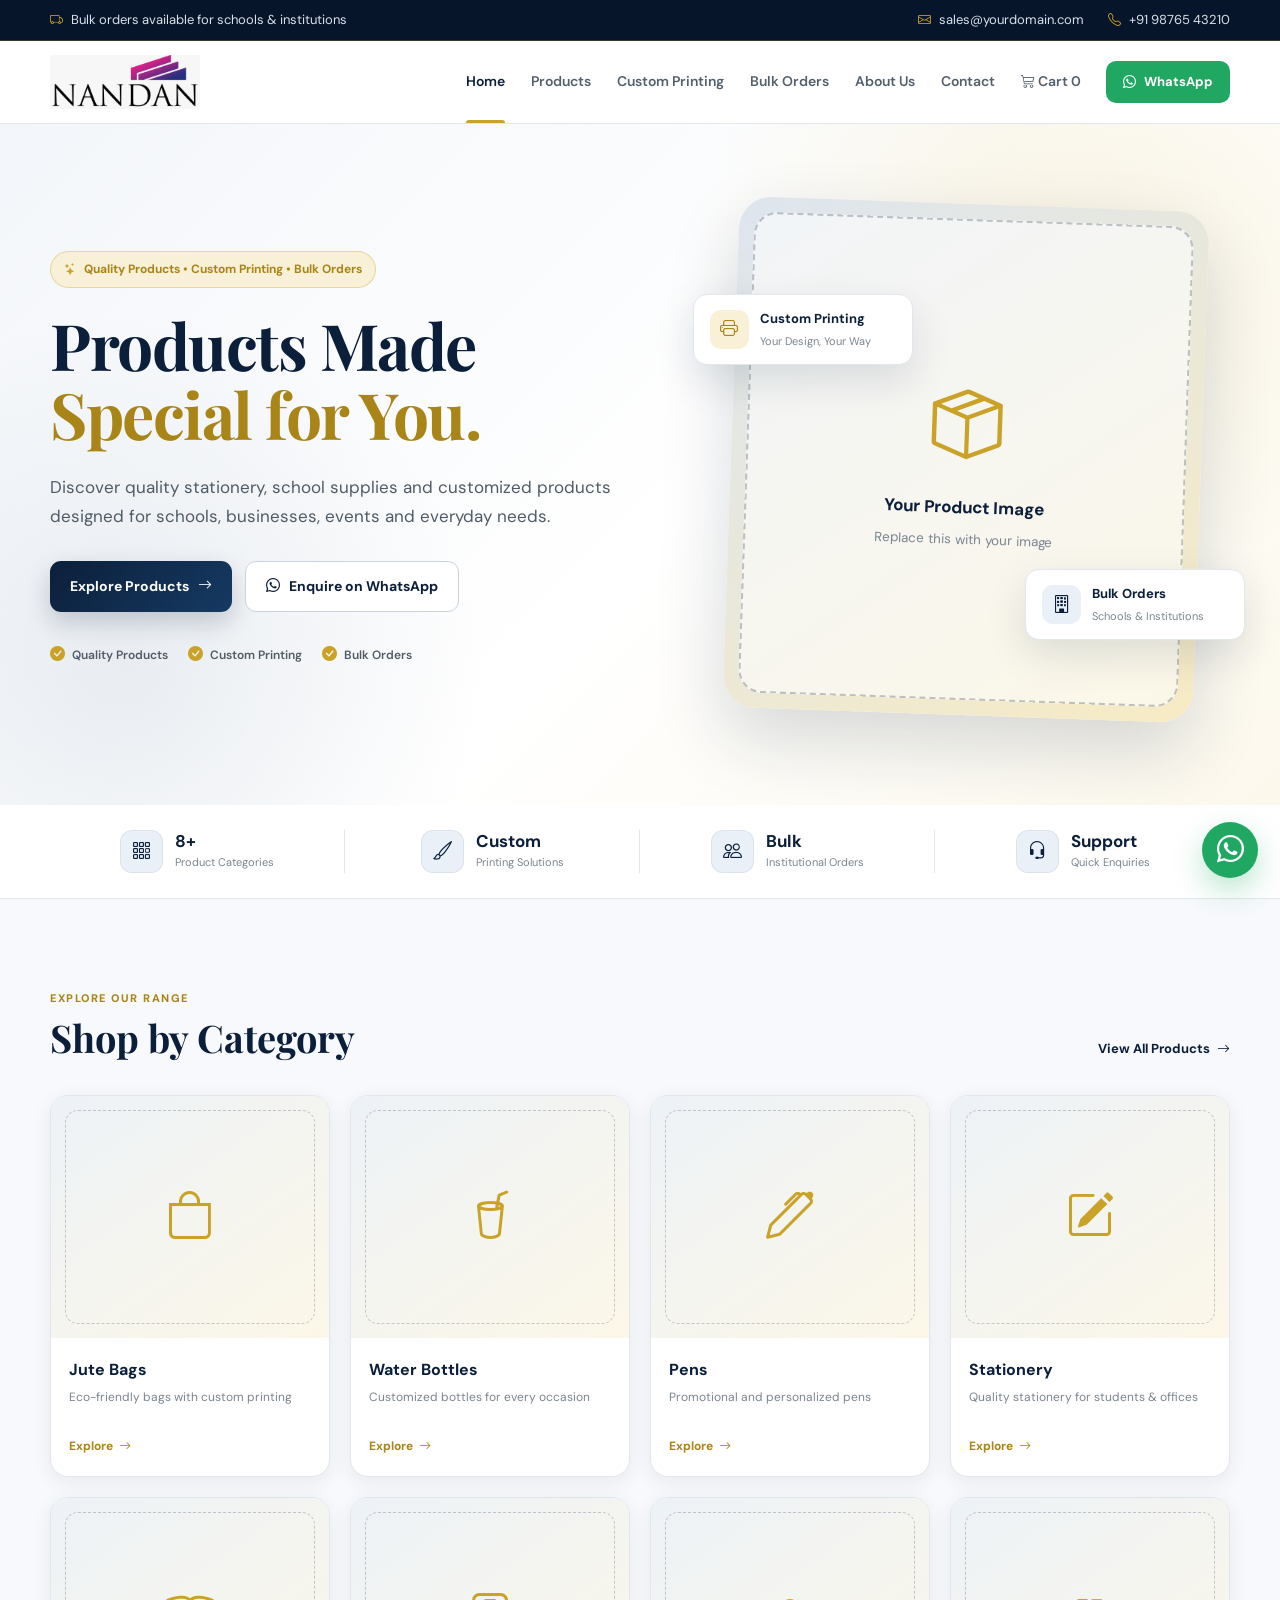
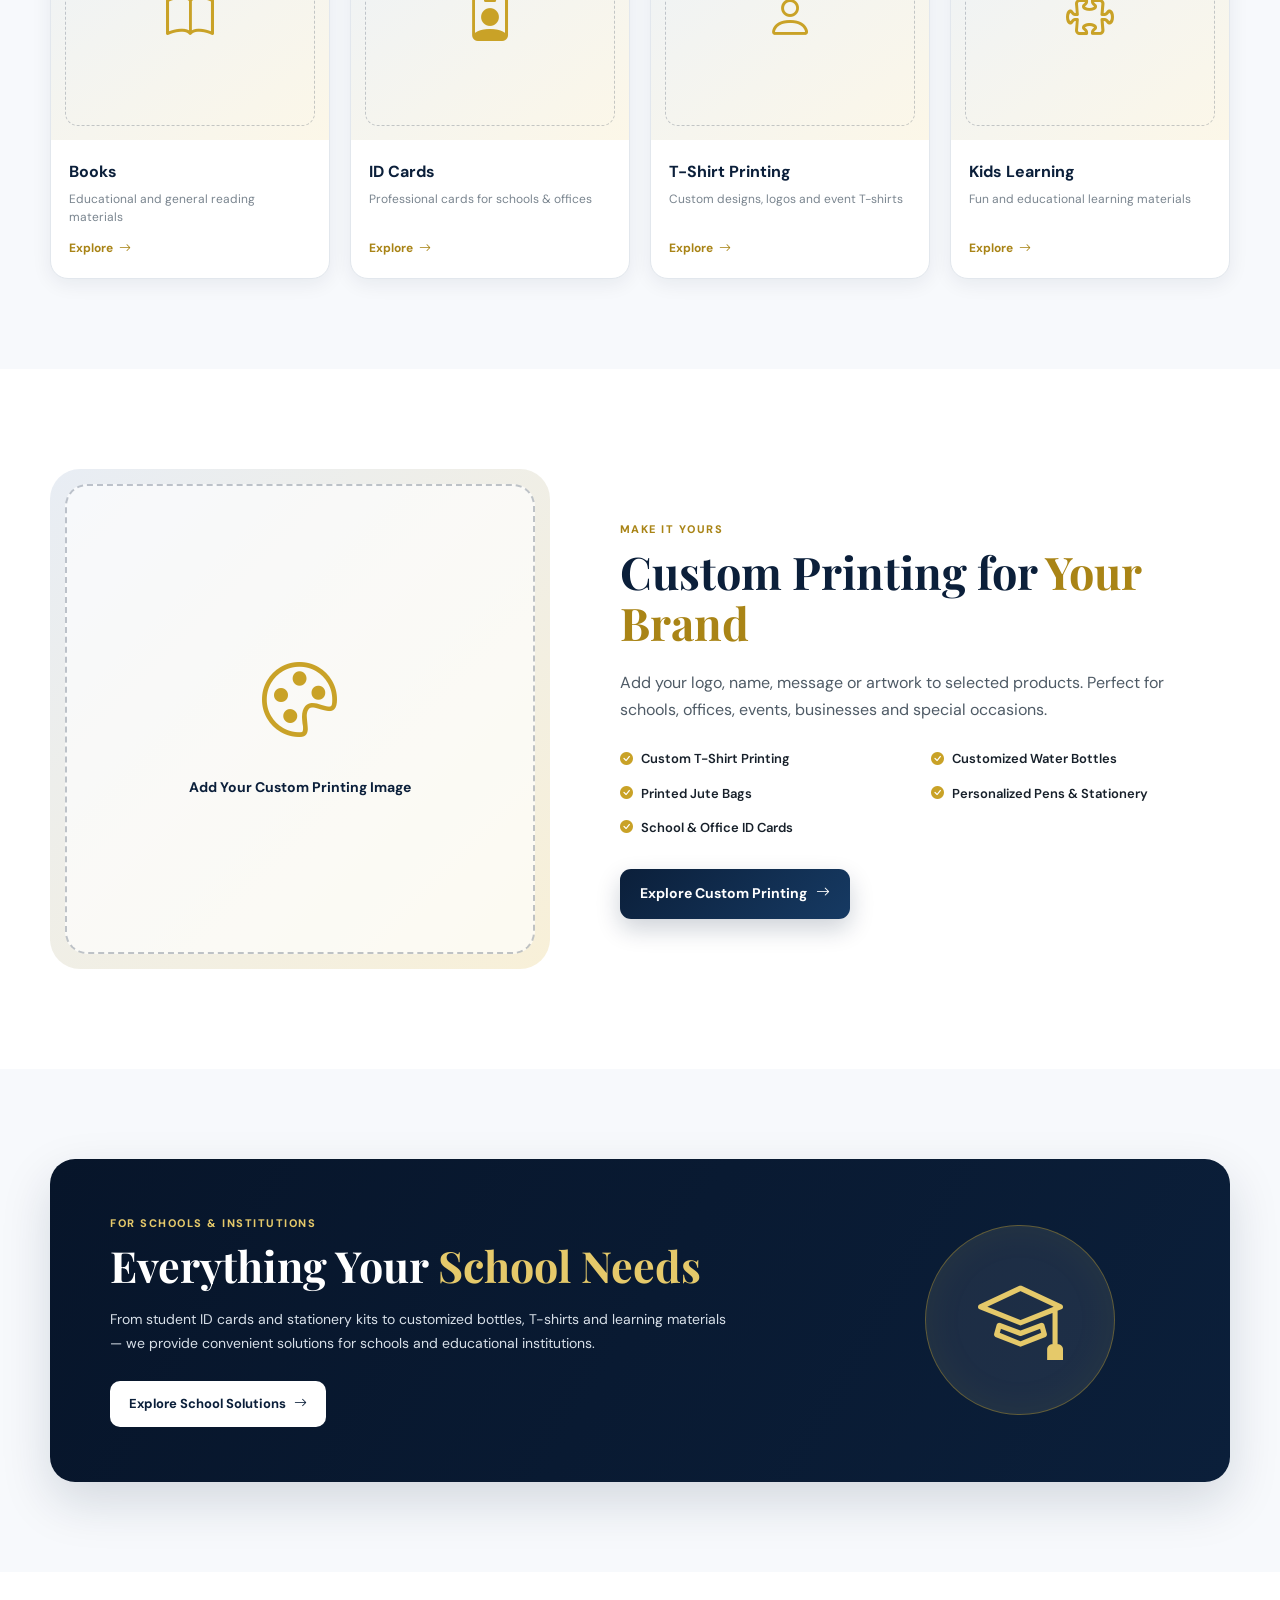
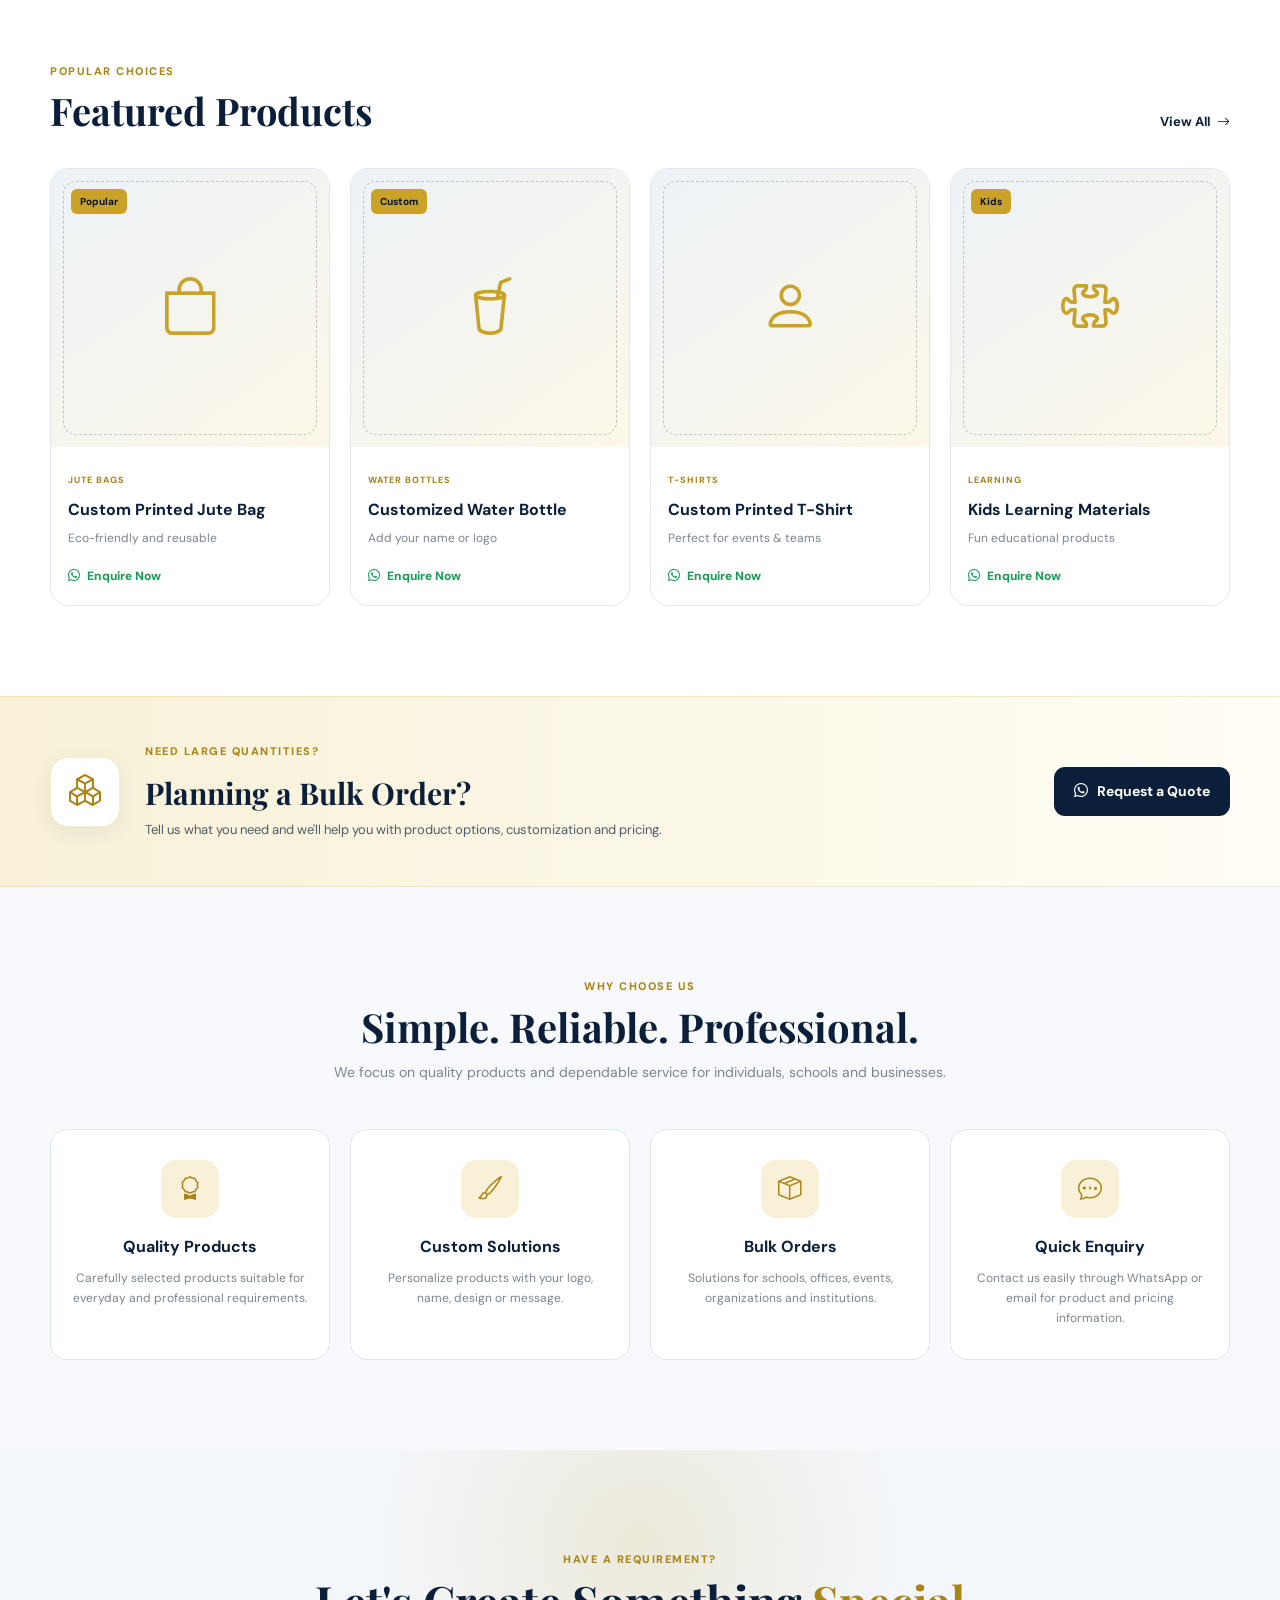
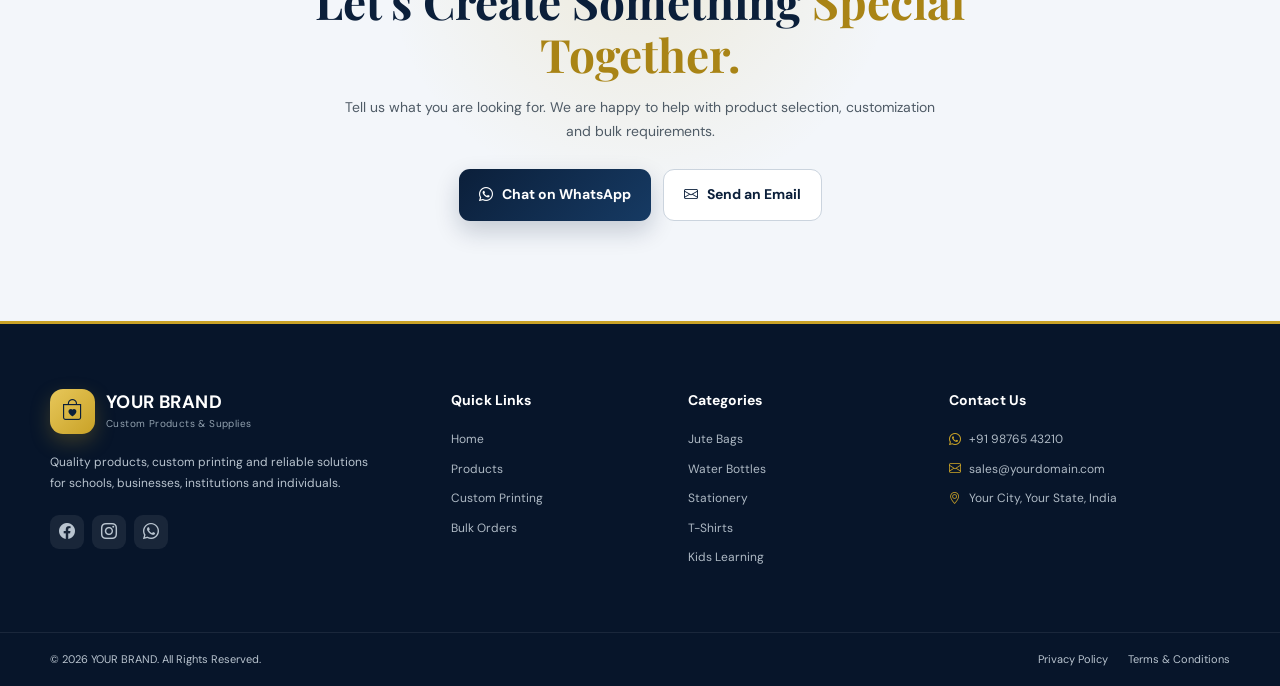
==== index.html @ 02129ec2 "Update index.html" ====
<!doctype html>
<html lang="en">
  <head>
    <meta charset="UTF-8" />

    <meta name="viewport" content="width=device-width, initial-scale=1.0" />

    <title>YOUR BRAND | Custom Products & School Supplies</title>

    <meta
      name="description"
      content="Custom printed products, school supplies, stationery, jute bags, bottles, T-shirts, ID cards and kids learning materials."
    />

    <!-- Google Font -->
    <link rel="preconnect" href="https://fonts.googleapis.com" />
    <link rel="preconnect" href="https://fonts.gstatic.com" crossorigin />

    <link
      href="https://fonts.googleapis.com/css2?family=DM+Sans:wght@400;500;600;700&family=Playfair+Display:wght@600;700&display=swap"
      rel="stylesheet"
    />

    <!-- Bootstrap Icons -->
    <link
      rel="stylesheet"
      href="https://cdn.jsdelivr.net/npm/bootstrap-icons@1.11.3/font/bootstrap-icons.min.css"
    />

    <!-- CSS -->
    <link rel="stylesheet" href="css/style1.css" />
    <script src="js/cart.js"></script>
  </head>

  <body>
    <!-- =========================================================
     TOP BAR
========================================================= -->

    <div class="top-bar">
      <div class="container top-bar-content">
        <div>
          <i class="bi bi-truck"></i>
          Bulk orders available for schools & institutions
        </div>

        <div class="top-links">
          <a href="mailto:sales@yourdomain.com">
            <i class="bi bi-envelope"></i>
            sales@yourdomain.com
          </a>

          <a href="tel:+919876543210">
            <i class="bi bi-telephone"></i>
            +91 98765 43210
          </a>
        </div>
      </div>
    </div>

    <!-- =========================================================
     NAVIGATION
========================================================= -->

    <header class="main-header">
      <div class="container navbar">
        <a href="index1.html" class="logo">
          <!-- <div class="brand-icon"> -->
          <img src="images/logo.jpeg" alt="NANDAN" />
          <!-- </div> -->

          <!-- <div class="brand-text">
            <span class="brand-name">YOUR BRAND</span>
            <span class="brand-tagline"> Custom Products & Supplies </span>
          </div> -->
        </a>

        <nav class="nav-menu">
          <a href="index1.html" class="active">Home</a>

          <a href="products.html">Products</a>

          <a href="custom-printing.html"> Custom Printing </a>

          <a href="bulk-orders.html"> Bulk Orders </a>

          <a href="about.html"> About Us </a>

          <a href="contact.html"> Contact </a>

          <a href="cart.html">
            <i class="bi bi-cart3"></i>
            Cart
            <span id="mobileCartCount" class="cart-count">0</span>
          </a>
        </nav>

        <div class="header-actions">
          <a
            href="https://wa.me/919876543210"
            target="_blank"
            class="whatsapp-button"
          >
            <i class="bi bi-whatsapp"></i>

            <span>WhatsApp</span>
          </a>

          <button class="mobile-menu-button" id="mobileMenuButton">
            <i class="bi bi-list"></i>
          </button>
        </div>
      </div>
    </header>

    <!-- =========================================================
     MOBILE MENU
========================================================= -->

    <div class="mobile-menu" id="mobileMenu">
      <a href="index.html">Home</a>

      <a href="products.html">Products</a>

      <a href="custom-printing.html"> Custom Printing </a>

      <a href="bulk-orders.html"> Bulk Orders </a>

      <a href="about.html"> About Us </a>

      <a href="contact.html"> Contact </a>

      <a href="cart.html">
        <i class="bi bi-cart3"></i>
        Cart
        <span id="mobileCartCount" class="cart-count">0</span>
      </a>
    </div>

    <!-- =========================================================
     HERO SECTION
========================================================= -->

    <section class="hero-section">
      <div class="container hero-grid">
        <!-- LEFT -->

        <div class="hero-content">
          <div class="hero-badge">
            <i class="bi bi-stars"></i>

            Quality Products • Custom Printing • Bulk Orders
          </div>

          <h1>
            Products Made

            <span>Special for You.</span>
          </h1>

          <p>
            Discover quality stationery, school supplies and customized products
            designed for schools, businesses, events and everyday needs.
          </p>

          <div class="hero-buttons">
            <a href="products.html" class="primary-button">
              Explore Products

              <i class="bi bi-arrow-right"></i>
            </a>

            <a
              href="https://wa.me/919876543210?text=Hello%2C%20I%20would%20like%20to%20know%20more%20about%20your%20products."
              target="_blank"
              class="secondary-button"
            >
              <i class="bi bi-whatsapp"></i>

              Enquire on WhatsApp
            </a>
          </div>

          <div class="hero-features">
            <div>
              <i class="bi bi-check-circle-fill"></i>

              <span>Quality Products</span>
            </div>

            <div>
              <i class="bi bi-check-circle-fill"></i>

              <span>Custom Printing</span>
            </div>

            <div>
              <i class="bi bi-check-circle-fill"></i>

              <span>Bulk Orders</span>
            </div>
          </div>
        </div>

        <!-- RIGHT -->

        <div class="hero-visual">
          <div class="hero-image-card">
            <div class="hero-placeholder">
              <i class="bi bi-box-seam"></i>

              <span> Your Product Image </span>

              <small> Replace this with your image </small>
            </div>
          </div>

          <div class="floating-card floating-card-one">
            <div class="floating-icon">
              <i class="bi bi-printer"></i>
            </div>

            <div>
              <strong> Custom Printing </strong>

              <span> Your Design, Your Way </span>
            </div>
          </div>

          <div class="floating-card floating-card-two">
            <div class="floating-icon green">
              <i class="bi bi-building"></i>
            </div>

            <div>
              <strong> Bulk Orders </strong>

              <span> Schools & Institutions </span>
            </div>
          </div>
        </div>
      </div>
    </section>

    <!-- =========================================================
     STATS
========================================================= -->

    <section class="stats-section">
      <div class="container stats-grid">
        <div class="stat-item">
          <div class="stat-icon">
            <i class="bi bi-grid-3x3-gap"></i>
          </div>

          <div>
            <strong>8+</strong>
            <span>Product Categories</span>
          </div>
        </div>

        <div class="stat-item">
          <div class="stat-icon">
            <i class="bi bi-brush"></i>
          </div>

          <div>
            <strong>Custom</strong>
            <span>Printing Solutions</span>
          </div>
        </div>

        <div class="stat-item">
          <div class="stat-icon">
            <i class="bi bi-people"></i>
          </div>

          <div>
            <strong>Bulk</strong>
            <span>Institutional Orders</span>
          </div>
        </div>

        <div class="stat-item">
          <div class="stat-icon">
            <i class="bi bi-headset"></i>
          </div>

          <div>
            <strong>Support</strong>
            <span>Quick Enquiries</span>
          </div>
        </div>
      </div>
    </section>

    <!-- =========================================================
     CATEGORIES
========================================================= -->

    <section class="section categories-section">
      <div class="container">
        <div class="section-heading">
          <div>
            <span class="section-label"> EXPLORE OUR RANGE </span>

            <h2>Shop by Category</h2>
          </div>

          <a href="products.html" class="text-link">
            View All Products

            <i class="bi bi-arrow-right"></i>
          </a>
        </div>

        <div class="category-grid">
          <!-- CATEGORY 1 -->

          <a href="products.html?category=jute" class="category-card">
            <div class="category-image">
              <div class="image-placeholder">
                <i class="bi bi-bag"></i>
              </div>
            </div>

            <div class="category-info">
              <h3>Jute Bags</h3>

              <p>Eco-friendly bags with custom printing</p>

              <span> Explore <i class="bi bi-arrow-right"></i> </span>
            </div>
          </a>

          <!-- CATEGORY 2 -->

          <a href="products.html?category=bottles" class="category-card">
            <div class="category-image">
              <div class="image-placeholder">
                <i class="bi bi-cup-straw"></i>
              </div>
            </div>

            <div class="category-info">
              <h3>Water Bottles</h3>

              <p>Customized bottles for every occasion</p>

              <span> Explore <i class="bi bi-arrow-right"></i> </span>
            </div>
          </a>

          <!-- CATEGORY 3 -->

          <a href="products.html?category=pens" class="category-card">
            <div class="category-image">
              <div class="image-placeholder">
                <i class="bi bi-pen"></i>
              </div>
            </div>

            <div class="category-info">
              <h3>Pens</h3>

              <p>Promotional and personalized pens</p>

              <span> Explore <i class="bi bi-arrow-right"></i> </span>
            </div>
          </a>

          <!-- CATEGORY 4 -->

          <a href="products.html?category=stationery" class="category-card">
            <div class="category-image">
              <div class="image-placeholder">
                <i class="bi bi-pencil-square"></i>
              </div>
            </div>

            <div class="category-info">
              <h3>Stationery</h3>

              <p>Quality stationery for students & offices</p>

              <span> Explore <i class="bi bi-arrow-right"></i> </span>
            </div>
          </a>

          <!-- CATEGORY 5 -->

          <a href="products.html?category=books" class="category-card">
            <div class="category-image">
              <div class="image-placeholder">
                <i class="bi bi-book"></i>
              </div>
            </div>

            <div class="category-info">
              <h3>Books</h3>

              <p>Educational and general reading materials</p>

              <span> Explore <i class="bi bi-arrow-right"></i> </span>
            </div>
          </a>

          <!-- CATEGORY 6 -->

          <a href="products.html?category=idcards" class="category-card">
            <div class="category-image">
              <div class="image-placeholder">
                <i class="bi bi-person-badge"></i>
              </div>
            </div>

            <div class="category-info">
              <h3>ID Cards</h3>

              <p>Professional cards for schools & offices</p>

              <span> Explore <i class="bi bi-arrow-right"></i> </span>
            </div>
          </a>

          <!-- CATEGORY 7 -->

          <a href="products.html?category=tshirts" class="category-card">
            <div class="category-image">
              <div class="image-placeholder">
                <i class="bi bi-person"></i>
              </div>
            </div>

            <div class="category-info">
              <h3>T-Shirt Printing</h3>

              <p>Custom designs, logos and event T-shirts</p>

              <span> Explore <i class="bi bi-arrow-right"></i> </span>
            </div>
          </a>

          <!-- CATEGORY 8 -->

          <a href="products.html?category=learning" class="category-card">
            <div class="category-image">
              <div class="image-placeholder">
                <i class="bi bi-puzzle"></i>
              </div>
            </div>

            <div class="category-info">
              <h3>Kids Learning</h3>

              <p>Fun and educational learning materials</p>

              <span> Explore <i class="bi bi-arrow-right"></i> </span>
            </div>
          </a>
        </div>
      </div>
    </section>

    <!-- =========================================================
     CUSTOM PRINTING
========================================================= -->

    <section class="custom-section">
      <div class="container custom-grid">
        <div class="custom-visual">
          <div class="custom-image-placeholder">
            <i class="bi bi-palette"></i>

            <span> Add Your Custom Printing Image </span>
          </div>
        </div>

        <div class="custom-content">
          <span class="section-label"> MAKE IT YOURS </span>

          <h2>
            Custom Printing for
            <span>Your Brand</span>
          </h2>

          <p>
            Add your logo, name, message or artwork to selected products.
            Perfect for schools, offices, events, businesses and special
            occasions.
          </p>

          <div class="custom-list">
            <div>
              <i class="bi bi-check-circle-fill"></i>

              <span> Custom T-Shirt Printing </span>
            </div>

            <div>
              <i class="bi bi-check-circle-fill"></i>

              <span> Customized Water Bottles </span>
            </div>

            <div>
              <i class="bi bi-check-circle-fill"></i>

              <span> Printed Jute Bags </span>
            </div>

            <div>
              <i class="bi bi-check-circle-fill"></i>

              <span> Personalized Pens & Stationery </span>
            </div>

            <div>
              <i class="bi bi-check-circle-fill"></i>

              <span> School & Office ID Cards </span>
            </div>
          </div>

          <a href="custom-printing.html" class="primary-button">
            Explore Custom Printing

            <i class="bi bi-arrow-right"></i>
          </a>
        </div>
      </div>
    </section>

    <!-- =========================================================
     SCHOOL SECTION
========================================================= -->

    <section class="section school-section">
      <div class="container">
        <div class="school-card">
          <div class="school-content">
            <span class="section-label"> FOR SCHOOLS & INSTITUTIONS </span>

            <h2>
              Everything Your
              <span>School Needs</span>
            </h2>

            <p>
              From student ID cards and stationery kits to customized bottles,
              T-shirts and learning materials — we provide convenient solutions
              for schools and educational institutions.
            </p>

            <a href="bulk-orders.html" class="light-button">
              Explore School Solutions

              <i class="bi bi-arrow-right"></i>
            </a>
          </div>

          <div class="school-visual">
            <div class="school-icon-large">
              <i class="bi bi-mortarboard"></i>
            </div>
          </div>
        </div>
      </div>
    </section>

    <!-- =========================================================
     FEATURED PRODUCTS
========================================================= -->

    <section class="section featured-section">
      <div class="container">
        <div class="section-heading">
          <div>
            <span class="section-label"> POPULAR CHOICES </span>

            <h2>Featured Products</h2>
          </div>

          <a href="products.html" class="text-link">
            View All

            <i class="bi bi-arrow-right"></i>
          </a>
        </div>

        <div class="product-grid">
          <!-- PRODUCT -->

          <div class="product-card">
            <div class="product-image">
              <span class="product-badge"> Popular </span>

              <div class="product-placeholder">
                <i class="bi bi-bag"></i>
              </div>
            </div>

            <div class="product-info">
              <span class="product-category"> JUTE BAGS </span>

              <h3>Custom Printed Jute Bag</h3>

              <p>Eco-friendly and reusable</p>

              <a
                href="https://wa.me/919876543210?text=Hello%2C%20I%20am%20interested%20in%20Custom%20Printed%20Jute%20Bag."
                target="_blank"
                class="product-enquire"
              >
                <i class="bi bi-whatsapp"></i>

                Enquire Now
              </a>
            </div>
          </div>

          <!-- PRODUCT -->

          <div class="product-card">
            <div class="product-image">
              <span class="product-badge"> Custom </span>

              <div class="product-placeholder">
                <i class="bi bi-cup-straw"></i>
              </div>
            </div>

            <div class="product-info">
              <span class="product-category"> WATER BOTTLES </span>

              <h3>Customized Water Bottle</h3>

              <p>Add your name or logo</p>

              <a
                href="https://wa.me/919876543210?text=Hello%2C%20I%20am%20interested%20in%20Customized%20Water%20Bottles."
                target="_blank"
                class="product-enquire"
              >
                <i class="bi bi-whatsapp"></i>

                Enquire Now
              </a>
            </div>
          </div>

          <!-- PRODUCT -->

          <div class="product-card">
            <div class="product-image">
              <div class="product-placeholder">
                <i class="bi bi-person"></i>
              </div>
            </div>

            <div class="product-info">
              <span class="product-category"> T-SHIRTS </span>

              <h3>Custom Printed T-Shirt</h3>

              <p>Perfect for events & teams</p>

              <a
                href="https://wa.me/919876543210?text=Hello%2C%20I%20am%20interested%20in%20Custom%20Printed%20T-Shirts."
                target="_blank"
                class="product-enquire"
              >
                <i class="bi bi-whatsapp"></i>

                Enquire Now
              </a>
            </div>
          </div>

          <!-- PRODUCT -->

          <div class="product-card">
            <div class="product-image">
              <span class="product-badge"> Kids </span>

              <div class="product-placeholder">
                <i class="bi bi-puzzle"></i>
              </div>
            </div>

            <div class="product-info">
              <span class="product-category"> LEARNING </span>

              <h3>Kids Learning Materials</h3>

              <p>Fun educational products</p>

              <a
                href="https://wa.me/919876543210?text=Hello%2C%20I%20am%20interested%20in%20Kids%20Learning%20Materials."
                target="_blank"
                class="product-enquire"
              >
                <i class="bi bi-whatsapp"></i>

                Enquire Now
              </a>
            </div>
          </div>
        </div>
      </div>
    </section>

    <!-- =========================================================
     BULK ORDER CTA
========================================================= -->

    <section class="bulk-section">
      <div class="container">
        <div class="bulk-content">
          <div class="bulk-icon">
            <i class="bi bi-boxes"></i>
          </div>

          <div>
            <span class="section-label"> NEED LARGE QUANTITIES? </span>

            <h2>Planning a Bulk Order?</h2>

            <p>
              Tell us what you need and we'll help you with product options,
              customization and pricing.
            </p>
          </div>

          <a
            href="https://wa.me/919876543210?text=Hello%2C%20I%20would%20like%20to%20discuss%20a%20bulk%20order."
            target="_blank"
            class="white-button"
          >
            <i class="bi bi-whatsapp"></i>

            Request a Quote
          </a>
        </div>
      </div>
    </section>

    <!-- =========================================================
     WHY CHOOSE US
========================================================= -->

    <section class="section why-section">
      <div class="container">
        <div class="center-heading">
          <span class="section-label"> WHY CHOOSE US </span>

          <h2>Simple. Reliable. Professional.</h2>

          <p>
            We focus on quality products and dependable service for individuals,
            schools and businesses.
          </p>
        </div>

        <div class="why-grid">
          <div class="why-card">
            <div class="why-icon">
              <i class="bi bi-award"></i>
            </div>

            <h3>Quality Products</h3>

            <p>
              Carefully selected products suitable for everyday and professional
              requirements.
            </p>
          </div>

          <div class="why-card">
            <div class="why-icon">
              <i class="bi bi-brush"></i>
            </div>

            <h3>Custom Solutions</h3>

            <p>Personalize products with your logo, name, design or message.</p>
          </div>

          <div class="why-card">
            <div class="why-icon">
              <i class="bi bi-box-seam"></i>
            </div>

            <h3>Bulk Orders</h3>

            <p>
              Solutions for schools, offices, events, organizations and
              institutions.
            </p>
          </div>

          <div class="why-card">
            <div class="why-icon">
              <i class="bi bi-chat-dots"></i>
            </div>

            <h3>Quick Enquiry</h3>

            <p>
              Contact us easily through WhatsApp or email for product and
              pricing information.
            </p>
          </div>
        </div>
      </div>
    </section>

    <!-- =========================================================
     FINAL CTA
========================================================= -->

    <section class="final-cta">
      <div class="container">
        <div class="final-cta-content">
          <span class="section-label"> HAVE A REQUIREMENT? </span>

          <h2>
            Let's Create Something
            <span>Special Together.</span>
          </h2>

          <p>
            Tell us what you are looking for. We are happy to help with product
            selection, customization and bulk requirements.
          </p>

          <div class="cta-buttons">
            <a
              href="https://wa.me/919876543210?text=Hello%2C%20I%20would%20like%20to%20make%20an%20enquiry."
              target="_blank"
              class="primary-button"
            >
              <i class="bi bi-whatsapp"></i>

              Chat on WhatsApp
            </a>

            <a href="mailto:sales@yourdomain.com" class="secondary-button">
              <i class="bi bi-envelope"></i>

              Send an Email
            </a>
          </div>
        </div>
      </div>
    </section>

    <!-- =========================================================
     FOOTER
========================================================= -->

    <footer class="footer">
      <div class="container footer-grid">
        <div class="footer-about">
          <a href="index.html" class="brand footer-brand">
            <div class="brand-icon">
              <i class="bi bi-bag-heart"></i>
            </div>

            <div class="brand-text">
              <span class="brand-name"> YOUR BRAND </span>

              <span class="brand-tagline"> Custom Products & Supplies </span>
            </div>
          </a>

          <p>
            Quality products, custom printing and reliable solutions for
            schools, businesses, institutions and individuals.
          </p>

          <div class="social-links">
            <a href="#" aria-label="Facebook">
              <i class="bi bi-facebook"></i>
            </a>

            <a href="#" aria-label="Instagram">
              <i class="bi bi-instagram"></i>
            </a>

            <a
              href="https://wa.me/919876543210"
              target="_blank"
              aria-label="WhatsApp"
            >
              <i class="bi bi-whatsapp"></i>
            </a>
          </div>
        </div>

        <div class="footer-column">
          <h4>Quick Links</h4>

          <a href="index1.html">Home</a>

          <a href="products.html">Products</a>

          <a href="custom-printing.html"> Custom Printing </a>

          <a href="bulk-orders.html"> Bulk Orders </a>
        </div>

        <div class="footer-column">
          <h4>Categories</h4>

          <a href="products.html?category=jute-bags"> Jute Bags </a>

          <a href="products.html?category=bottles"> Water Bottles </a>

          <a href="products.html?category=stationery"> Stationery </a>

          <a href="products.html?category=tshirts"> T-Shirts </a>

          <a href="products.html?category=learning"> Kids Learning </a>
        </div>

        <div class="footer-column footer-contact">
          <h4>Contact Us</h4>

          <a href="https://wa.me/919876543210" target="_blank">
            <i class="bi bi-whatsapp"></i>

            +91 98765 43210
          </a>

          <a href="mailto:sales@yourdomain.com">
            <i class="bi bi-envelope"></i>

            sales@yourdomain.com
          </a>

          <div class="contact-line">
            <i class="bi bi-geo-alt"></i>

            <span> Your City, Your State, India </span>
          </div>
        </div>
      </div>

      <div class="footer-bottom">
        <div class="container footer-bottom-content">
          <p>
            © <span id="currentYear"></span>
            YOUR BRAND. All Rights Reserved.
          </p>

          <div>
            <a href="privacy-policy.html"> Privacy Policy </a>

            <a href="#"> Terms & Conditions </a>
          </div>
        </div>
      </div>
    </footer>

    <!-- =========================================================
     FLOATING WHATSAPP
========================================================= -->

    <a
      href="https://wa.me/919876543210?text=Hello%2C%20I%20would%20like%20to%20make%20an%20enquiry."
      target="_blank"
      class="floating-whatsapp"
      aria-label="Chat on WhatsApp"
    >
      <i class="bi bi-whatsapp"></i>
    </a>

    <!-- JavaScript -->

    <script src="js/script.js"></script>
  </body>
</html>
---- css/style1.css ----
/* =========================================================
   YOUR BRAND - NAVY BLUE & GOLD THEME
========================================================= */

:root {
  /* ---------- BRAND COLORS ---------- */

  --primary: #0b1f3a;
  --primary-dark: #07152a;
  --primary-light: #eaf0f7;

  --secondary-blue: #163a63;

  --accent: #c9a227;
  --accent-dark: #a98416;
  --accent-light: #f8f1d8;

  /* ---------- GENERAL COLORS ---------- */

  --dark: #17202a;
  --text: #4f5b66;
  --muted: #7a858f;

  --white: #ffffff;
  --light: #f7f9fc;

  --border: #e2e7ed;

  /* ---------- SHADOWS ---------- */

  --shadow-sm: 0 5px 20px rgba(11, 31, 58, 0.07);

  --shadow: 0 15px 40px rgba(11, 31, 58, 0.12);

  --shadow-large: 0 25px 70px rgba(11, 31, 58, 0.16);

  /* ---------- OTHER ---------- */

  --radius: 18px;

  --container: 1180px;
}

/* =========================================================
   RESET
========================================================= */

* {
  margin: 0;
  padding: 0;
  box-sizing: border-box;
}

html {
  scroll-behavior: smooth;
}

body {
  font-family: "DM Sans", sans-serif;

  color: var(--text);

  background: var(--white);

  line-height: 1.7;

  overflow-x: hidden;
}

img {
  max-width: 100%;
  display: block;
}

a {
  text-decoration: none;
  color: inherit;
}

button {
  font-family: inherit;
}

/* =========================================================
   CONTAINER
========================================================= */

.container {
  width: min(calc(100% - 40px), var(--container));

  margin: auto;
}

/* =========================================================
   TOP BAR
========================================================= */

.top-bar {
  background: var(--primary-dark);

  color: #d9e1ea;

  font-size: 13px;

  padding: 9px 0;

  border-bottom: 1px solid rgba(201, 162, 39, 0.25);
}

.top-bar-content {
  display: flex;

  justify-content: space-between;

  align-items: center;

  gap: 20px;
}

.top-bar i {
  color: var(--accent);

  margin-right: 5px;
}

.top-links {
  display: flex;

  gap: 24px;
}

.top-links a {
  transition: 0.3s;
}

.top-links a:hover {
  color: var(--accent);
}

/* =========================================================
   HEADER
========================================================= */

.main-header {
  background: rgba(255, 255, 255, 0.97);

  border-bottom: 1px solid var(--border);

  position: sticky;

  top: 0;

  z-index: 1000;

  backdrop-filter: blur(15px);
}

.navbar {
  min-height: 82px;

  display: flex;

  align-items: center;

  justify-content: space-between;

  gap: 25px;
}

.logo {
  width: 150px;
  flex-shrink: 0;
}

.logo img {
  width: 100%;
  height: auto;
}

/* =========================================================
   BRAND
========================================================= */

.brand {
  display: flex;

  align-items: center;

  gap: 11px;

  flex-shrink: 0;
}

.brand-icon {
  width: 45px;

  height: 45px;

  border-radius: 13px;

  display: grid;

  place-items: center;

  color: var(--primary);

  background: linear-gradient(135deg, #e7c75a, var(--accent));

  font-size: 21px;

  box-shadow: 0 8px 20px rgba(201, 162, 39, 0.25);
}

.brand-text {
  display: flex;

  flex-direction: column;

  line-height: 1.1;
}

.brand-name {
  font-weight: 700;

  font-size: 18px;

  color: var(--primary);

  letter-spacing: 0.4px;
}

.brand-tagline {
  font-size: 10px;

  color: var(--muted);

  margin-top: 5px;

  letter-spacing: 0.4px;
}

/* =========================================================
   NAVIGATION
========================================================= */

.nav-menu {
  display: flex;

  align-items: center;

  gap: 26px;

  margin-left: auto;
}

.nav-menu a {
  font-size: 14px;

  font-weight: 600;

  color: #53606c;

  position: relative;

  padding: 29px 0;

  transition: 0.3s;
}

.nav-menu a:hover,
.nav-menu a.active {
  color: var(--primary);
}

.nav-menu a.active::after {
  content: "";

  position: absolute;

  height: 3px;

  background: var(--accent);

  left: 0;

  right: 0;

  bottom: 0;

  border-radius: 3px 3px 0 0;
}

/* =========================================================
   HEADER ACTIONS
========================================================= */

.header-actions {
  display: flex;

  align-items: center;

  gap: 10px;
}

/* =========================================================
   WHATSAPP BUTTON
========================================================= */

.whatsapp-button {
  display: inline-flex;

  align-items: center;

  justify-content: center;

  gap: 8px;

  padding: 10px 17px;

  color: white;

  background: #20a863;

  border-radius: 10px;

  font-size: 13px;

  font-weight: 700;

  transition: 0.3s;
}

.whatsapp-button:hover {
  background: #17894f;

  transform: translateY(-2px);
}

/* =========================================================
   MOBILE MENU BUTTON
========================================================= */

.mobile-menu-button {
  display: none;

  width: 42px;

  height: 42px;

  border: 1px solid var(--border);

  background: white;

  border-radius: 10px;

  font-size: 22px;

  color: var(--primary);

  cursor: pointer;
}

/* =========================================================
   MOBILE MENU
========================================================= */

.mobile-menu {
  display: none;

  background: white;

  border-bottom: 1px solid var(--border);

  padding: 10px 20px;

  position: sticky;

  top: 82px;

  z-index: 999;
}

.mobile-menu.open {
  display: flex;

  flex-direction: column;
}

.mobile-menu a {
  padding: 13px 0;

  border-bottom: 1px solid var(--border);

  font-weight: 600;

  color: var(--primary);
}

.mobile-menu a:hover {
  color: var(--accent-dark);
}

/* =========================================================
   HERO SECTION
========================================================= */

.hero-section {
  background:
    radial-gradient(
      circle at 82% 20%,
      rgba(201, 162, 39, 0.13),
      transparent 30%
    ),
    radial-gradient(circle at 10% 80%, rgba(22, 58, 99, 0.08), transparent 28%),
    linear-gradient(135deg, #f3f6fa 0%, #ffffff 55%, #fcf8ec 100%);

  padding: 80px 0 90px;

  position: relative;

  overflow: hidden;
}

.hero-grid {
  display: grid;

  grid-template-columns:
    1.05fr
    0.95fr;

  align-items: center;

  gap: 70px;
}

/* =========================================================
   HERO BADGE
========================================================= */

.hero-badge {
  display: inline-flex;

  align-items: center;

  gap: 8px;

  background: var(--accent-light);

  color: var(--accent-dark);

  border: 1px solid rgba(201, 162, 39, 0.35);

  padding: 7px 13px;

  border-radius: 50px;

  font-size: 12px;

  font-weight: 700;

  margin-bottom: 22px;
}

.hero-badge i {
  color: var(--accent);
}

/* =========================================================
   HERO HEADING
========================================================= */

.hero-content h1 {
  font-family: "Playfair Display", serif;

  color: var(--primary);

  font-size: clamp(45px, 5vw, 70px);

  line-height: 1.08;

  letter-spacing: -1.5px;

  max-width: 650px;
}

.hero-content h1 span {
  display: block;

  color: var(--accent-dark);
}

.hero-content > p {
  max-width: 590px;

  font-size: 17px;

  color: var(--text);

  margin-top: 25px;
}

/* =========================================================
   HERO BUTTONS
========================================================= */

.hero-buttons {
  display: flex;

  flex-wrap: wrap;

  gap: 13px;

  margin-top: 30px;
}

.primary-button,
.secondary-button,
.white-button {
  display: inline-flex;

  align-items: center;

  justify-content: center;

  gap: 9px;

  padding: 13px 20px;

  border-radius: 11px;

  font-size: 14px;

  font-weight: 700;

  transition: 0.3s;
}

/* PRIMARY BUTTON */

.primary-button {
  background: linear-gradient(135deg, var(--primary), var(--secondary-blue));

  color: white;

  box-shadow: 0 10px 25px rgba(11, 31, 58, 0.2);
}

.primary-button:hover {
  background: var(--primary-dark);

  transform: translateY(-3px);

  box-shadow: 0 14px 30px rgba(11, 31, 58, 0.25);
}

/* SECONDARY BUTTON */

.secondary-button {
  border: 1px solid #cbd4de;

  background: white;

  color: var(--primary);
}

.secondary-button:hover {
  border-color: var(--accent);

  color: var(--accent-dark);

  transform: translateY(-3px);
}

/* =========================================================
   HERO FEATURES
========================================================= */

.hero-features {
  display: flex;

  flex-wrap: wrap;

  gap: 20px;

  margin-top: 30px;
}

.hero-features div {
  display: flex;

  align-items: center;

  gap: 7px;

  font-size: 12px;

  font-weight: 600;

  color: var(--text);
}

.hero-features i {
  color: var(--accent);

  font-size: 15px;
}

/* =========================================================
   HERO VISUAL
========================================================= */

.hero-visual {
  position: relative;

  min-height: 480px;

  display: grid;

  place-items: center;
}

.hero-image-card {
  width: min(100%, 470px);

  aspect-ratio: 0.92;

  border-radius: 32px;

  background: linear-gradient(145deg, #dde5ee, #f7ebc4);

  padding: 15px;

  box-shadow: 0 30px 70px rgba(11, 31, 58, 0.16);

  transform: rotate(2deg);
}

.hero-placeholder {
  height: 100%;

  border-radius: 23px;

  border: 2px dashed rgba(11, 31, 58, 0.25);

  background: rgba(255, 255, 255, 0.6);

  display: flex;

  flex-direction: column;

  align-items: center;

  justify-content: center;

  color: var(--primary);

  gap: 7px;
}

.hero-placeholder i {
  font-size: 70px;

  color: var(--accent);
}

.hero-placeholder span {
  font-size: 17px;

  font-weight: 700;
}

.hero-placeholder small {
  color: var(--muted);
}

/* =========================================================
   FLOATING CARDS
========================================================= */

.floating-card {
  position: absolute;

  background: white;

  padding: 13px 16px;

  border-radius: 14px;

  box-shadow: var(--shadow);

  display: flex;

  align-items: center;

  gap: 11px;

  min-width: 220px;

  animation: float 4s ease-in-out infinite;

  border: 1px solid var(--border);
}

.floating-card strong {
  display: block;

  font-size: 13px;

  color: var(--primary);
}

.floating-card span {
  display: block;

  font-size: 11px;

  color: var(--muted);

  margin-top: 2px;
}

.floating-icon {
  width: 39px;

  height: 39px;

  border-radius: 11px;

  background: var(--accent-light);

  color: var(--accent-dark);

  display: grid;

  place-items: center;

  font-size: 18px;
}

.floating-icon.green {
  background: var(--primary-light);

  color: var(--primary);
}

.floating-card-one {
  left: -10px;

  top: 90px;
}

.floating-card-two {
  right: -15px;

  bottom: 75px;

  animation-delay: 1s;
}

@keyframes float {
  0%,
  100% {
    transform: translateY(0);
  }

  50% {
    transform: translateY(-8px);
  }
}

/* =========================================================
   STATS
========================================================= */

.stats-section {
  border-bottom: 1px solid var(--border);

  background: white;
}

.stats-grid {
  display: grid;

  grid-template-columns: repeat(4, 1fr);

  padding: 25px 0;
}

.stat-item {
  display: flex;

  justify-content: center;

  align-items: center;

  gap: 12px;

  border-right: 1px solid var(--border);
}

.stat-item:last-child {
  border-right: 0;
}

.stat-icon {
  width: 43px;

  height: 43px;

  border-radius: 12px;

  display: grid;

  place-items: center;

  background: var(--primary-light);

  color: var(--primary);

  font-size: 19px;

  border: 1px solid rgba(11, 31, 58, 0.06);
}

.stat-item strong {
  display: block;

  color: var(--primary);

  font-size: 17px;

  line-height: 1.2;
}

.stat-item span {
  display: block;

  font-size: 11px;

  color: var(--muted);

  margin-top: 2px;
}

/* =========================================================
   COMMON SECTION
========================================================= */

.section {
  padding: 90px 0;
}

.section-heading {
  display: flex;

  justify-content: space-between;

  align-items: end;

  gap: 20px;

  margin-bottom: 35px;
}

.section-label {
  display: block;

  color: var(--accent-dark);

  font-size: 11px;

  font-weight: 800;

  letter-spacing: 1.5px;

  margin-bottom: 7px;
}

.section-heading h2,
.center-heading h2 {
  font-family: "Playfair Display", serif;

  color: var(--primary);

  font-size: 38px;

  line-height: 1.2;
}

/* =========================================================
   TEXT LINK
========================================================= */

.text-link {
  display: inline-flex;

  align-items: center;

  gap: 7px;

  color: var(--primary);

  font-size: 13px;

  font-weight: 700;

  transition: 0.3s;
}

.text-link:hover {
  color: var(--accent-dark);

  gap: 11px;
}

/* =========================================================
   CATEGORIES
========================================================= */

.categories-section {
  background: var(--light);
}

.category-grid {
  display: grid;

  grid-template-columns: repeat(4, 1fr);

  gap: 20px;
}

.category-card {
  background: white;

  border: 1px solid var(--border);

  border-radius: var(--radius);

  overflow: hidden;

  transition: 0.35s;

  box-shadow: var(--shadow-sm);
}

.category-card:hover {
  transform: translateY(-7px);

  box-shadow: var(--shadow);

  border-color: rgba(201, 162, 39, 0.45);
}

.category-image {
  aspect-ratio: 1.15;

  background: linear-gradient(145deg, #edf2f7, #fcf7e8);

  padding: 14px;
}

.image-placeholder {
  width: 100%;

  height: 100%;

  border-radius: 13px;

  display: grid;

  place-items: center;

  border: 1px dashed rgba(11, 31, 58, 0.22);

  color: var(--primary);

  font-size: 48px;
}

.image-placeholder i {
  color: var(--accent);
}

.category-info {
  padding: 18px;
}

.category-info h3 {
  color: var(--primary);

  font-size: 16px;
}

.category-info p {
  font-size: 12px;

  color: var(--muted);

  line-height: 1.5;

  min-height: 38px;

  margin-top: 5px;
}

.category-info span {
  display: inline-flex;

  align-items: center;

  gap: 6px;

  margin-top: 10px;

  color: var(--accent-dark);

  font-size: 12px;

  font-weight: 700;
}

/* =========================================================
   CUSTOM PRINTING
========================================================= */

.custom-section {
  padding: 100px 0;

  background: white;
}

.custom-grid {
  display: grid;

  grid-template-columns:
    0.9fr
    1.1fr;

  align-items: center;

  gap: 70px;
}

.custom-visual {
  padding: 15px;

  background: linear-gradient(135deg, #e8edf4, #f8f0d8);

  border-radius: 30px;
}

.custom-image-placeholder {
  aspect-ratio: 1;

  border-radius: 22px;

  border: 2px dashed rgba(11, 31, 58, 0.25);

  background: rgba(255, 255, 255, 0.65);

  display: flex;

  align-items: center;

  justify-content: center;

  flex-direction: column;

  color: var(--primary);

  gap: 10px;
}

.custom-image-placeholder i {
  font-size: 75px;

  color: var(--accent);
}

.custom-image-placeholder span {
  font-size: 14px;

  font-weight: 700;
}

.custom-content h2 {
  font-family: "Playfair Display", serif;

  color: var(--primary);

  font-size: 45px;

  line-height: 1.15;

  max-width: 550px;
}

.custom-content h2 span {
  color: var(--accent-dark);
}

.custom-content > p {
  margin: 20px 0;

  max-width: 600px;
}

.custom-list {
  display: grid;

  grid-template-columns: 1fr 1fr;

  gap: 12px;

  margin: 25px 0 30px;
}

.custom-list div {
  display: flex;

  align-items: center;

  gap: 8px;

  font-size: 13px;

  color: var(--dark);

  font-weight: 600;
}

.custom-list i {
  color: var(--accent);
}

/* =========================================================
   SCHOOL SECTION
========================================================= */

.school-section {
  background: var(--light);
}

.school-card {
  background: linear-gradient(120deg, var(--primary-dark), var(--primary));

  border-radius: 25px;

  padding: 55px 60px;

  color: white;

  display: grid;

  grid-template-columns:
    1fr
    300px;

  align-items: center;

  overflow: hidden;

  position: relative;

  box-shadow: 0 20px 50px rgba(11, 31, 58, 0.15);
}

.school-content .section-label {
  color: #e5c96a;
}

.school-content h2 {
  font-family: "Playfair Display", serif;

  font-size: 43px;

  line-height: 1.2;

  max-width: 600px;
}

.school-content h2 span {
  color: #e5c96a;
}

.school-content p {
  color: #d7dfe8;

  max-width: 620px;

  margin: 17px 0 25px;

  font-size: 14px;
}

.light-button {
  display: inline-flex;

  align-items: center;

  gap: 8px;

  background: white;

  color: var(--primary);

  padding: 12px 19px;

  border-radius: 10px;

  font-size: 13px;

  font-weight: 700;

  transition: 0.3s;
}

.light-button:hover {
  transform: translateY(-3px);

  background: var(--accent-light);

  color: var(--primary-dark);
}

/* =========================================================
   SCHOOL ICON
========================================================= */

.school-visual {
  display: grid;

  place-items: center;
}

.school-icon-large {
  width: 190px;

  height: 190px;

  border-radius: 50%;

  background: rgba(255, 255, 255, 0.08);

  border: 1px solid rgba(201, 162, 39, 0.4);

  display: grid;

  place-items: center;

  font-size: 85px;

  color: #e5c96a;

  box-shadow: inset 0 0 40px rgba(201, 162, 39, 0.06);
}

/* =========================================================
   FEATURED PRODUCTS
========================================================= */

.featured-section {
  background: white;
}

.product-grid {
  display: grid;

  grid-template-columns: repeat(4, 1fr);

  gap: 20px;
}

.product-card {
  border: 1px solid var(--border);

  border-radius: var(--radius);

  overflow: hidden;

  background: white;

  transition: 0.35s;
}

.product-card:hover {
  transform: translateY(-6px);

  box-shadow: var(--shadow);

  border-color: rgba(201, 162, 39, 0.35);
}

.product-image {
  aspect-ratio: 1;

  background: linear-gradient(145deg, #edf2f7, #fcf7e8);

  position: relative;

  padding: 12px;
}

.product-placeholder {
  height: 100%;

  border-radius: 13px;

  border: 1px dashed rgba(11, 31, 58, 0.22);

  display: grid;

  place-items: center;

  color: var(--primary);

  font-size: 58px;
}

.product-placeholder i {
  color: var(--accent);
}

.product-badge {
  position: absolute;

  z-index: 2;

  left: 20px;

  top: 20px;

  background: var(--accent);

  color: var(--primary-dark);

  padding: 4px 9px;

  border-radius: 6px;

  font-size: 10px;

  font-weight: 800;
}

.product-info {
  padding: 17px;
}

.product-category {
  color: var(--accent-dark);

  font-size: 9px;

  font-weight: 800;

  letter-spacing: 1px;
}

.product-info h3 {
  color: var(--primary);

  font-size: 16px;

  margin-top: 5px;
}

.product-info p {
  color: var(--muted);

  font-size: 12px;

  margin: 4px 0 13px;
}

.product-enquire {
  display: inline-flex;

  align-items: center;

  gap: 7px;

  color: #1a9a59;

  font-size: 12px;

  font-weight: 800;

  transition: 0.3s;
}

.product-enquire:hover {
  color: #137642;

  gap: 9px;
}

/* =========================================================
   BULK ORDER SECTION
========================================================= */

.bulk-section {
  padding: 45px 0;

  background: linear-gradient(90deg, #f8f1d8, #fffdf5);

  border-top: 1px solid rgba(201, 162, 39, 0.2);

  border-bottom: 1px solid rgba(201, 162, 39, 0.2);
}

.bulk-content {
  display: grid;

  grid-template-columns:
    auto
    1fr
    auto;

  align-items: center;

  gap: 25px;
}

.bulk-icon {
  width: 70px;

  height: 70px;

  border-radius: 18px;

  background: white;

  color: var(--accent-dark);

  display: grid;

  place-items: center;

  font-size: 32px;

  box-shadow: var(--shadow-sm);

  border: 1px solid rgba(201, 162, 39, 0.2);
}

.bulk-content h2 {
  color: var(--primary);

  font-family: "Playfair Display", serif;

  font-size: 30px;
}

.bulk-content p {
  color: var(--text);

  font-size: 13px;
}

/* =========================================================
   BULK BUTTON
========================================================= */

.white-button {
  background: var(--primary);

  color: white;

  white-space: nowrap;
}

.white-button:hover {
  background: var(--primary-dark);

  transform: translateY(-3px);
}

/* =========================================================
   WHY CHOOSE US
========================================================= */

.why-section {
  background: var(--light);
}

.center-heading {
  text-align: center;

  max-width: 650px;

  margin: 0 auto 45px;
}

.center-heading h2 {
  font-size: 40px;
}

.center-heading p {
  margin-top: 10px;

  font-size: 14px;

  color: var(--muted);
}

.why-grid {
  display: grid;

  grid-template-columns: repeat(4, 1fr);

  gap: 20px;
}

.why-card {
  text-align: center;

  background: white;

  border: 1px solid var(--border);

  border-radius: 17px;

  padding: 30px 20px;

  transition: 0.3s;
}

.why-card:hover {
  transform: translateY(-5px);

  box-shadow: var(--shadow);

  border-color: rgba(201, 162, 39, 0.35);
}

.why-icon {
  width: 58px;

  height: 58px;

  margin: 0 auto 15px;

  display: grid;

  place-items: center;

  border-radius: 15px;

  background: var(--accent-light);

  color: var(--accent-dark);

  font-size: 24px;
}

.why-card h3 {
  color: var(--primary);

  font-size: 16px;
}

.why-card p {
  color: var(--muted);

  font-size: 12px;

  margin-top: 7px;
}

/* =========================================================
   FINAL CTA
========================================================= */

.final-cta {
  padding: 100px 0;

  text-align: center;

  background:
    radial-gradient(
      circle at 50% 20%,
      rgba(201, 162, 39, 0.15),
      transparent 35%
    ),
    #f3f6fa;
}

.final-cta-content {
  max-width: 720px;

  margin: auto;
}

.final-cta h2 {
  font-family: "Playfair Display", serif;

  font-size: 46px;

  line-height: 1.15;

  color: var(--primary);
}

.final-cta h2 span {
  color: var(--accent-dark);
}

.final-cta p {
  max-width: 600px;

  margin: 15px auto 25px;

  font-size: 14px;
}

.cta-buttons {
  display: flex;

  justify-content: center;

  gap: 12px;

  flex-wrap: wrap;
}

/* =========================================================
   FOOTER
========================================================= */

.footer {
  background: var(--primary-dark);

  color: #b9c4cf;

  border-top: 3px solid var(--accent);
}

.footer-grid {
  padding: 65px 0;

  display: grid;

  grid-template-columns:
    1.5fr
    0.8fr
    0.9fr
    1.2fr;

  gap: 50px;
}

/* =========================================================
   FOOTER BRAND
========================================================= */

.footer-brand .brand-name {
  color: white;
}

.footer-brand .brand-tagline {
  color: #91a0ae;
}

.footer-about p {
  font-size: 12px;

  max-width: 330px;

  margin-top: 18px;

  line-height: 1.8;
}

/* =========================================================
   SOCIAL LINKS
========================================================= */

.social-links {
  display: flex;

  gap: 8px;

  margin-top: 20px;
}

.social-links a {
  width: 34px;

  height: 34px;

  display: grid;

  place-items: center;

  border-radius: 9px;

  background: rgba(255, 255, 255, 0.07);

  transition: 0.3s;
}

.social-links a:hover {
  background: var(--accent);

  color: var(--primary-dark);

  transform: translateY(-3px);
}

/* =========================================================
   FOOTER COLUMNS
========================================================= */

.footer-column {
  display: flex;

  flex-direction: column;

  gap: 9px;
}

.footer-column h4 {
  color: white;

  font-size: 14px;

  margin-bottom: 8px;
}

.footer-column a,
.contact-line {
  font-size: 12px;

  color: #aeb9c4;

  transition: 0.3s;
}

.footer-column a:hover {
  color: var(--accent);

  transform: translateX(3px);
}

.footer-contact a,
.contact-line {
  display: flex;

  align-items: flex-start;

  gap: 8px;
}

.footer-contact i {
  color: var(--accent);
}

/* =========================================================
   FOOTER BOTTOM
========================================================= */

.footer-bottom {
  border-top: 1px solid rgba(255, 255, 255, 0.08);

  padding: 17px 0;
}

.footer-bottom-content {
  display: flex;

  justify-content: space-between;

  align-items: center;

  gap: 20px;

  font-size: 11px;
}

.footer-bottom-content div {
  display: flex;

  gap: 20px;
}

.footer-bottom-content a:hover {
  color: var(--accent);
}

/* =========================================================
   FLOATING WHATSAPP
========================================================= */

.floating-whatsapp {
  position: fixed;

  right: 22px;

  bottom: 22px;

  width: 56px;

  height: 56px;

  border-radius: 50%;

  background: #20a863;

  color: white;

  display: grid;

  place-items: center;

  font-size: 27px;

  box-shadow: 0 12px 30px rgba(32, 168, 99, 0.3);

  z-index: 900;

  transition: 0.3s;
}

.floating-whatsapp:hover {
  transform: scale(1.08);

  background: #17894f;
}

/* =========================================================
   RESPONSIVE - TABLET
========================================================= */

@media (max-width: 1100px) {
  .nav-menu {
    gap: 16px;
  }

  .category-grid,
  .product-grid {
    grid-template-columns: repeat(3, 1fr);
  }

  .why-grid {
    grid-template-columns: repeat(2, 1fr);
  }
}

/* =========================================================
   RESPONSIVE - SMALL TABLET
========================================================= */

@media (max-width: 900px) {
  .top-links {
    display: none;
  }

  .nav-menu {
    display: none;
  }

  .mobile-menu-button {
    display: grid;

    place-items: center;
  }

  .hero-grid {
    grid-template-columns: 1fr;

    gap: 50px;
  }

  .hero-content {
    text-align: center;
  }

  .hero-content > p {
    margin-left: auto;

    margin-right: auto;
  }

  .hero-buttons,
  .hero-features {
    justify-content: center;
  }

  .hero-visual {
    min-height: 420px;
  }

  .custom-grid {
    grid-template-columns: 1fr;

    gap: 40px;
  }

  .custom-content {
    text-align: center;
  }

  .custom-content h2 {
    margin: auto;
  }

  .custom-list {
    text-align: left;
  }

  .school-card {
    grid-template-columns: 1fr;

    gap: 35px;

    text-align: center;

    padding: 45px 30px;
  }

  .school-content p {
    margin-left: auto;

    margin-right: auto;
  }

  .school-visual {
    display: none;
  }

  .bulk-content {
    grid-template-columns:
      auto
      1fr;
  }

  .bulk-content .white-button {
    grid-column: 2;

    justify-self: start;
  }

  .footer-grid {
    grid-template-columns: repeat(2, 1fr);
  }
}

/* =========================================================
   RESPONSIVE - MOBILE
========================================================= */

@media (max-width: 650px) {
  .container {
    width: min(calc(100% - 28px), var(--container));
  }

  .top-bar {
    text-align: center;
  }

  .navbar {
    min-height: 70px;
  }

  .brand-name {
    font-size: 16px;
  }

  .brand-tagline {
    font-size: 9px;
  }

  .whatsapp-button span {
    display: none;
  }

  .whatsapp-button {
    width: 40px;

    height: 40px;

    padding: 0;

    justify-content: center;
  }

  .hero-section {
    padding: 55px 0 65px;
  }

  .hero-content h1 {
    font-size: 43px;
  }

  .hero-content > p {
    font-size: 15px;
  }

  .hero-buttons {
    flex-direction: column;
  }

  .hero-buttons a {
    width: 100%;
  }

  .hero-features {
    flex-direction: column;

    align-items: center;

    gap: 9px;
  }

  .hero-visual {
    min-height: 340px;
  }

  .floating-card {
    min-width: 190px;

    padding: 10px;
  }

  .floating-card-one {
    left: -5px;

    top: 35px;
  }

  .floating-card-two {
    right: -5px;

    bottom: 30px;
  }

  /* ---------- STATS ---------- */

  .stats-grid {
    grid-template-columns: repeat(2, 1fr);

    gap: 20px 0;
  }

  .stat-item:nth-child(2) {
    border-right: 0;
  }

  /* ---------- SECTIONS ---------- */

  .section {
    padding: 65px 0;
  }

  .section-heading {
    align-items: flex-start;

    flex-direction: column;
  }

  .section-heading h2,
  .center-heading h2 {
    font-size: 32px;
  }

  /* ---------- CATEGORIES ---------- */

  .category-grid,
  .product-grid {
    grid-template-columns: repeat(2, 1fr);

    gap: 12px;
  }

  .category-info,
  .product-info {
    padding: 13px;
  }

  .category-info p {
    font-size: 11px;
  }

  /* ---------- CUSTOM ---------- */

  .custom-content h2,
  .school-content h2,
  .final-cta h2 {
    font-size: 34px;
  }

  .custom-list {
    grid-template-columns: 1fr;
  }

  /* ---------- BULK ---------- */

  .bulk-content {
    grid-template-columns: 1fr;

    text-align: center;
  }

  .bulk-icon {
    margin: auto;
  }

  .bulk-content .white-button {
    grid-column: auto;

    justify-self: center;
  }

  /* ---------- WHY ---------- */

  .why-grid {
    grid-template-columns: 1fr;
  }

  /* ---------- FOOTER ---------- */

  .footer-grid {
    grid-template-columns: 1fr;

    gap: 35px;
  }

  .footer-bottom-content {
    flex-direction: column;

    text-align: center;
  }

  .footer-bottom-content div {
    flex-direction: column;

    gap: 5px;
  }

  /* ---------- WHATSAPP ---------- */

  .floating-whatsapp {
    width: 50px;

    height: 50px;

    right: 16px;

    bottom: 16px;
  }
}

/* =========================================================
   RESPONSIVE - SMALL MOBILE
========================================================= */

@media (max-width: 420px) {
  .category-grid,
  .product-grid {
    grid-template-columns: 1fr;
  }

  .hero-content h1 {
    font-size: 38px;
  }

  .hero-image-card {
    width: 90%;
  }

  .floating-card {
    transform: scale(0.88);
  }

  .floating-card-one {
    left: -18px;
  }

  .floating-card-two {
    right: -18px;
  }
}
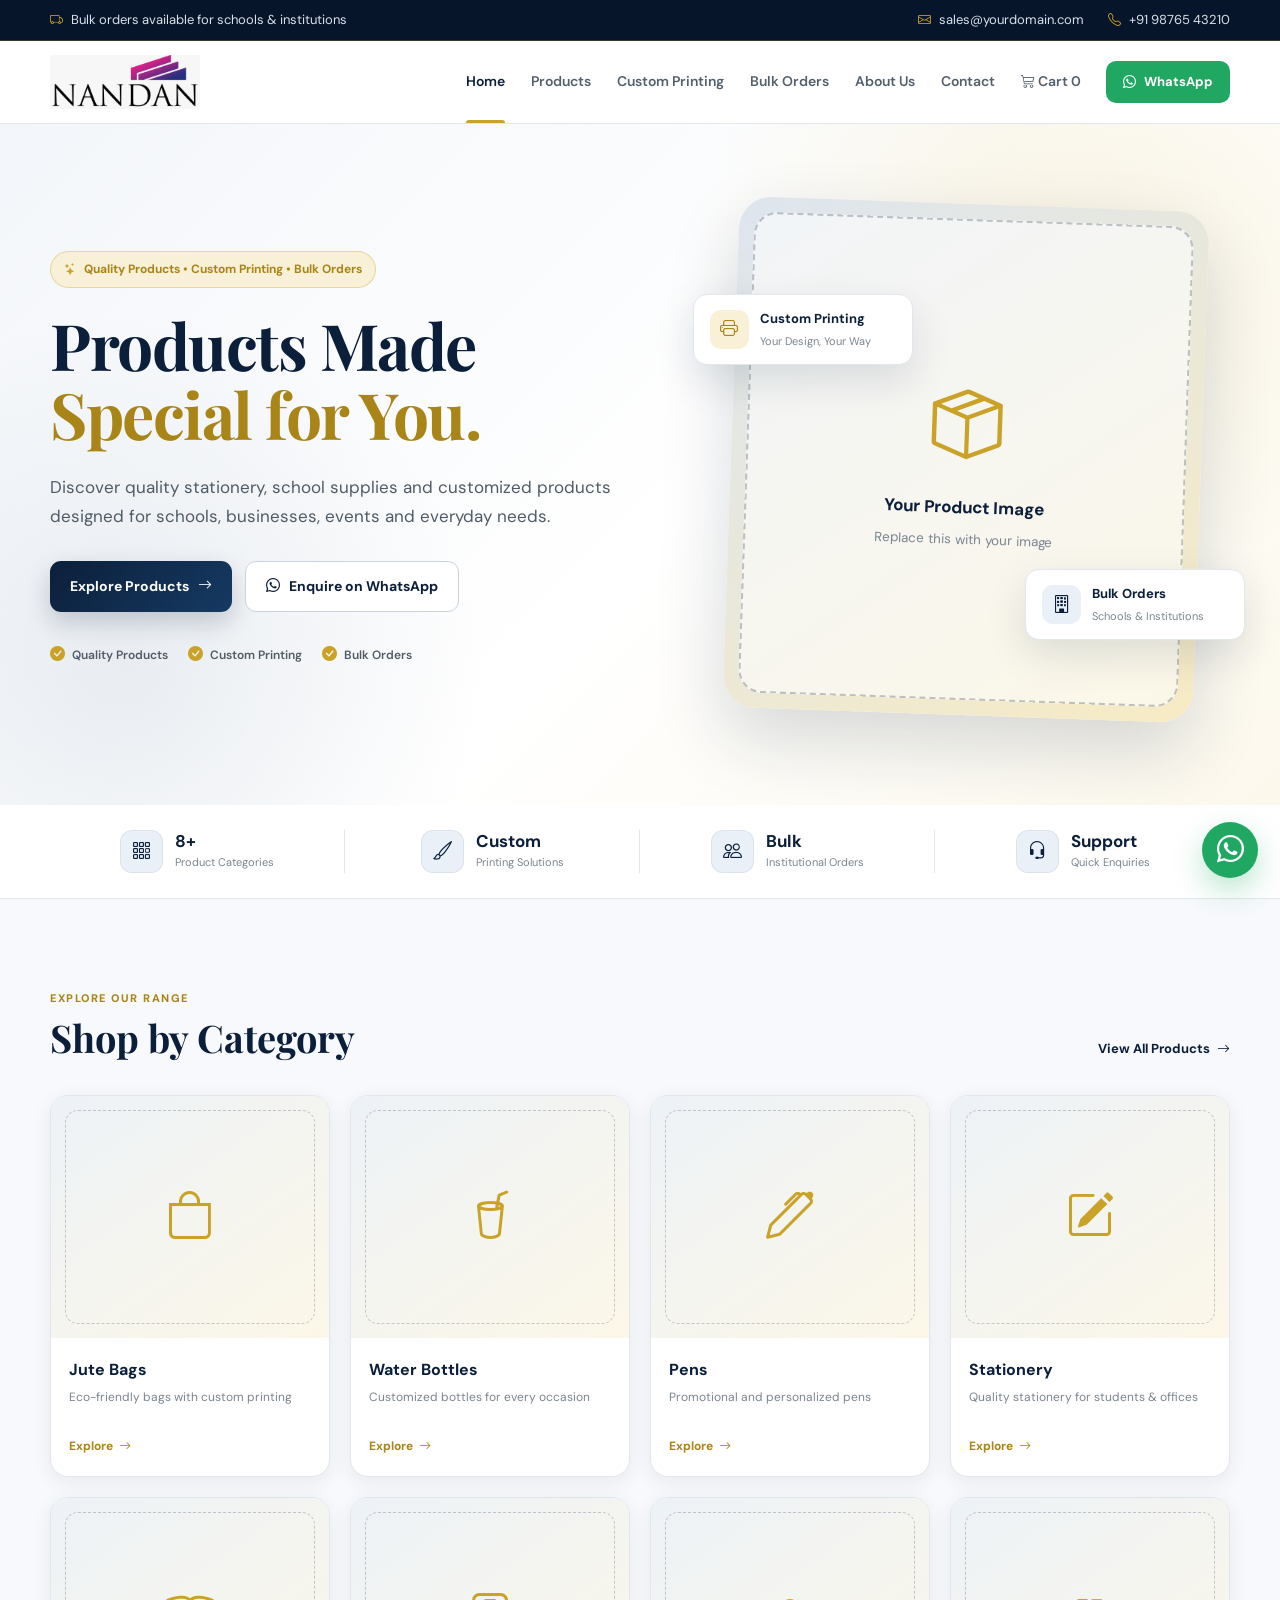
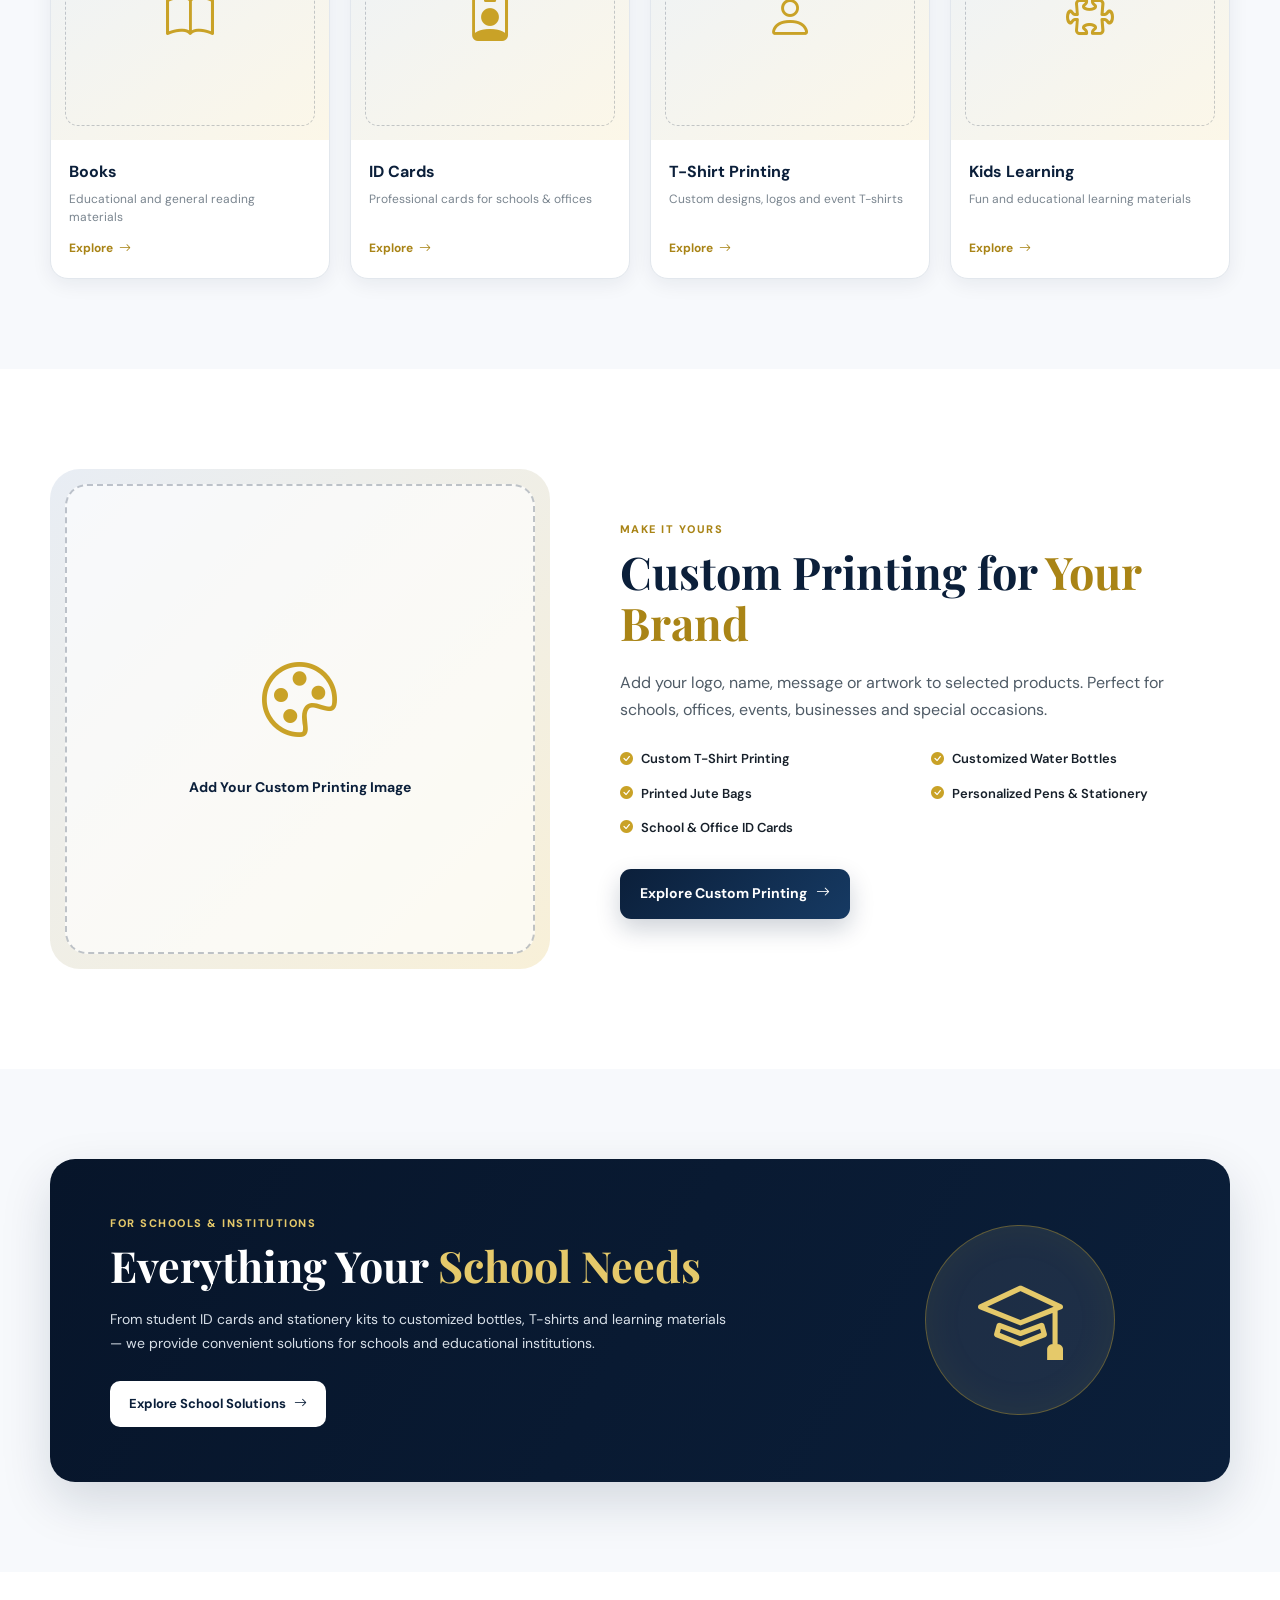
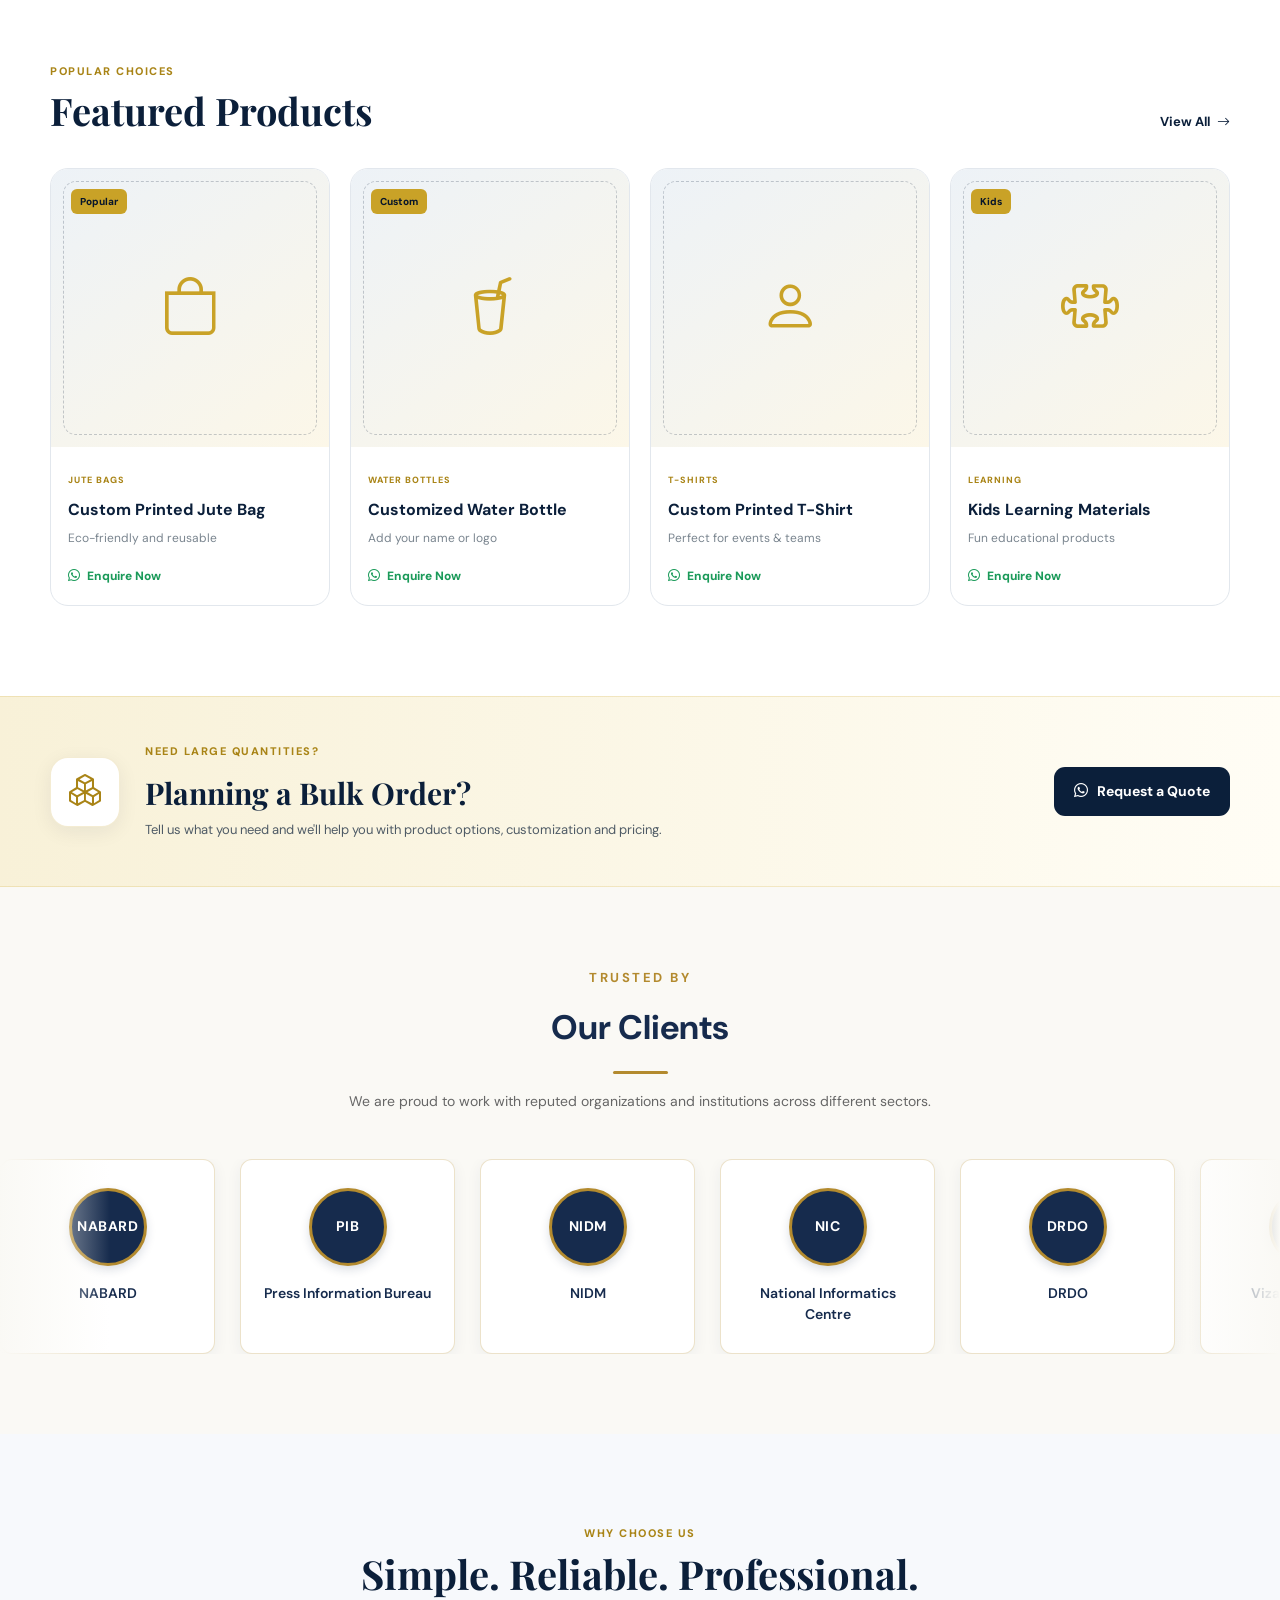
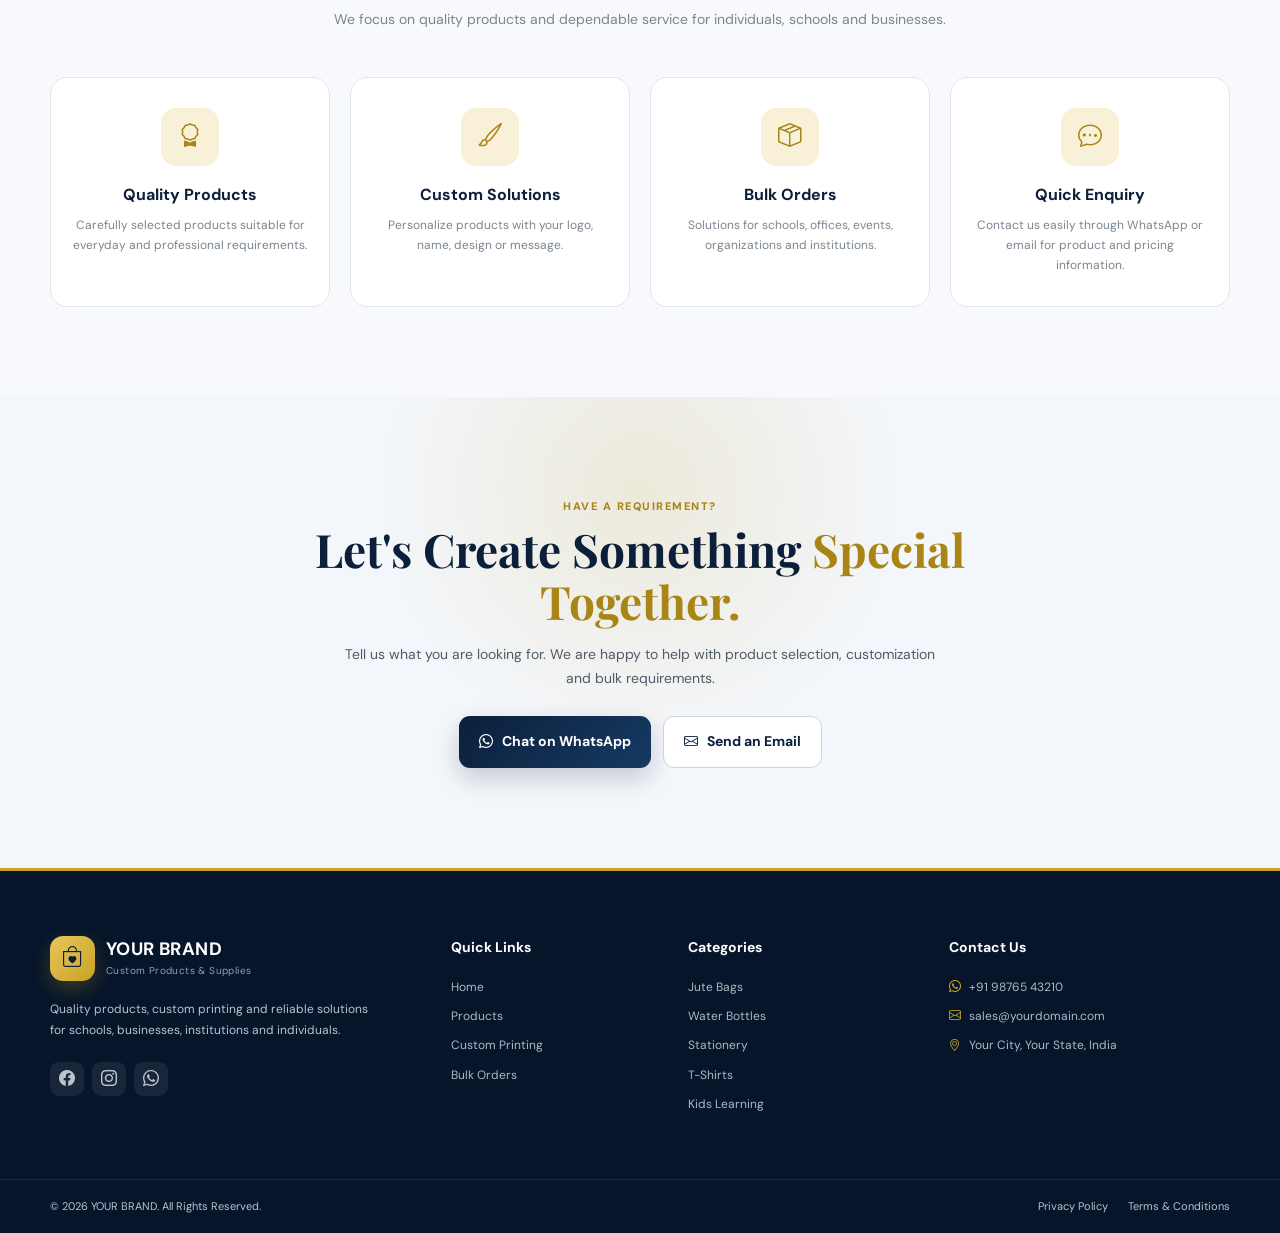
==== commit dccf0f2c: "Update index.html" ====
--- a/index.html
+++ b/index.html
@@ -29,6 +29,266 @@
 
     <!-- CSS -->
     <link rel="stylesheet" href="css/style1.css" />
+    <style>
+      /* =========================================================
+         OUR CLIENTS - NAVY BLUE & GOLD
+      ========================================================= */
+
+      .clients-section {
+        padding: 80px 0;
+        background: #faf9f5;
+        overflow: hidden;
+      }
+
+      .clients-container {
+        width: 100%;
+      }
+
+      /* =========================================================
+         HEADING
+      ========================================================= */
+
+      .clients-heading {
+        text-align: center;
+        max-width: 720px;
+        margin: 0 auto 45px;
+        padding: 0 20px;
+      }
+
+      .clients-heading span {
+        display: block;
+        margin-bottom: 10px;
+
+        color: #b38a2e;
+
+        font-size: 13px;
+        font-weight: 700;
+        letter-spacing: 2.5px;
+      }
+
+      .clients-heading h2 {
+        position: relative;
+
+        margin: 0 0 15px;
+
+        color: #162b4d;
+
+        font-size: 34px;
+        font-weight: 700;
+      }
+
+      .clients-heading h2::after {
+        content: "";
+
+        display: block;
+
+        width: 55px;
+        height: 3px;
+
+        margin: 14px auto 0;
+
+        background: #b38a2e;
+        border-radius: 3px;
+      }
+
+      .clients-heading p {
+        margin: 0;
+
+        color: #666;
+
+        font-size: 14px;
+        line-height: 1.8;
+      }
+
+      /* =========================================================
+         SLIDER
+      ========================================================= */
+
+      .clients-slider {
+        width: 100%;
+        overflow: hidden;
+        position: relative;
+      }
+
+      /* =========================================================
+         FADE EFFECT
+      ========================================================= */
+
+      .clients-slider::before,
+      .clients-slider::after {
+        content: "";
+
+        position: absolute;
+
+        top: 0;
+
+        width: 110px;
+        height: 100%;
+
+        z-index: 2;
+
+        pointer-events: none;
+      }
+
+      .clients-slider::before {
+        left: 0;
+
+        background: linear-gradient(to right, #faf9f5, rgba(250, 249, 245, 0));
+      }
+
+      .clients-slider::after {
+        right: 0;
+
+        background: linear-gradient(to left, #faf9f5, rgba(250, 249, 245, 0));
+      }
+
+      /* =========================================================
+         MOVING TRACK
+      ========================================================= */
+
+      .clients-track {
+        display: flex;
+
+        width: max-content;
+
+        gap: 25px;
+
+        animation: clientScroll 32s linear infinite;
+      }
+
+      .clients-slider:hover .clients-track {
+        animation-play-state: paused;
+      }
+
+      /* =========================================================
+         CLIENT CARD
+      ========================================================= */
+
+      .client-card {
+        width: 215px;
+        min-width: 215px;
+
+        padding: 28px 20px;
+
+        background: #ffffff;
+
+        border: 1px solid rgba(179, 138, 46, 0.25);
+
+        border-radius: 12px;
+
+        text-align: center;
+
+        box-shadow: 0 4px 15px rgba(22, 43, 77, 0.06);
+
+        transition:
+          transform 0.3s ease,
+          box-shadow 0.3s ease,
+          border-color 0.3s ease;
+      }
+
+      .client-card:hover {
+        transform: translateY(-6px);
+
+        border-color: #b38a2e;
+
+        box-shadow: 0 12px 28px rgba(22, 43, 77, 0.12);
+      }
+
+      /* =========================================================
+         LOGO CIRCLE
+      ========================================================= */
+
+      .client-logo {
+        width: 78px;
+        height: 78px;
+
+        margin: 0 auto 17px;
+
+        display: flex;
+        align-items: center;
+        justify-content: center;
+
+        border-radius: 50%;
+
+        background: #162b4d;
+
+        border: 3px solid #b38a2e;
+
+        color: #ffffff;
+
+        font-size: 14px;
+        font-weight: 700;
+
+        letter-spacing: 0.5px;
+
+        box-shadow: 0 4px 10px rgba(22, 43, 77, 0.15);
+      }
+
+      .client-card h4 {
+        margin: 0;
+
+        color: #162b4d;
+
+        font-size: 14px;
+        font-weight: 600;
+
+        line-height: 1.5;
+      }
+
+      /* =========================================================
+         SCROLL ANIMATION
+      ========================================================= */
+
+      @keyframes clientScroll {
+        from {
+          transform: translateX(0);
+        }
+
+        to {
+          transform: translateX(-50%);
+        }
+      }
+
+      /* =========================================================
+         MOBILE
+      ========================================================= */
+
+      @media (max-width: 768px) {
+        .clients-section {
+          padding: 60px 0;
+        }
+
+        .clients-heading {
+          margin-bottom: 35px;
+        }
+
+        .clients-heading h2 {
+          font-size: 28px;
+        }
+
+        .clients-heading p {
+          font-size: 13px;
+        }
+
+        .client-card {
+          width: 180px;
+          min-width: 180px;
+
+          padding: 22px 15px;
+        }
+
+        .client-logo {
+          width: 68px;
+          height: 68px;
+
+          font-size: 12px;
+        }
+
+        .client-card h4 {
+          font-size: 12px;
+        }
+      }
+    </style>
     <script src="js/cart.js"></script>
   </head>
 
@@ -744,7 +1004,140 @@
         </div>
       </div>
     </section>
-
+    <!-- =========================================================
+     OUR CLIENTS
+========================================================= -->
+
+    <section class="clients-section">
+      <div class="clients-container">
+        <div class="clients-heading">
+          <span>TRUSTED BY</span>
+
+          <h2>Our Clients</h2>
+
+          <p>
+            We are proud to work with reputed organizations and institutions
+            across different sectors.
+          </p>
+        </div>
+
+        <div class="clients-slider">
+          <div class="clients-track">
+            <!-- NABARD -->
+            <div class="client-card">
+              <div class="client-logo">
+                <span>NABARD</span>
+              </div>
+
+              <h4>NABARD</h4>
+            </div>
+
+            <!-- PIB -->
+            <div class="client-card">
+              <div class="client-logo">
+                <span>PIB</span>
+              </div>
+
+              <h4>Press Information Bureau</h4>
+            </div>
+
+            <!-- NIDM -->
+            <div class="client-card">
+              <div class="client-logo">
+                <span>NIDM</span>
+              </div>
+
+              <h4>NIDM</h4>
+            </div>
+
+            <!-- NIC -->
+            <div class="client-card">
+              <div class="client-logo">
+                <span>NIC</span>
+              </div>
+
+              <h4>National Informatics Centre</h4>
+            </div>
+
+            <!-- DRDO -->
+            <div class="client-card">
+              <div class="client-logo">
+                <span>DRDO</span>
+              </div>
+
+              <h4>DRDO</h4>
+            </div>
+
+            <!-- VIZAG LIGHTHOUSE -->
+            <div class="client-card">
+              <div class="client-logo">
+                <span>VL</span>
+              </div>
+
+              <h4>Vizag Lighthouse</h4>
+            </div>
+
+            <!-- =================================================
+             DUPLICATE SET FOR CONTINUOUS SCROLL
+        ================================================= -->
+
+            <!-- NABARD -->
+            <div class="client-card">
+              <div class="client-logo">
+                <span>NABARD</span>
+              </div>
+
+              <h4>NABARD</h4>
+            </div>
+
+            <!-- PIB -->
+            <div class="client-card">
+              <div class="client-logo">
+                <span>PIB</span>
+              </div>
+
+              <h4>Press Information Bureau</h4>
+            </div>
+
+            <!-- NIDM -->
+            <div class="client-card">
+              <div class="client-logo">
+                <span>NIDM</span>
+              </div>
+
+              <h4>NIDM</h4>
+            </div>
+
+            <!-- NIC -->
+            <div class="client-card">
+              <div class="client-logo">
+                <span>NIC</span>
+              </div>
+
+              <h4>National Informatics Centre</h4>
+            </div>
+
+            <!-- DRDO -->
+            <div class="client-card">
+              <div class="client-logo">
+                <span>DRDO</span>
+              </div>
+
+              <h4>DRDO</h4>
+            </div>
+
+            <!-- VIZAG LIGHTHOUSE -->
+            <div class="client-card">
+              <div class="client-logo">
+                <span>VL</span>
+              </div>
+
+              <h4>Vizag Lighthouse</h4>
+            </div>
+          </div>
+        </div>
+      </div>
+    </section>
     <!-- =========================================================
      WHY CHOOSE US
 ========================================================= -->
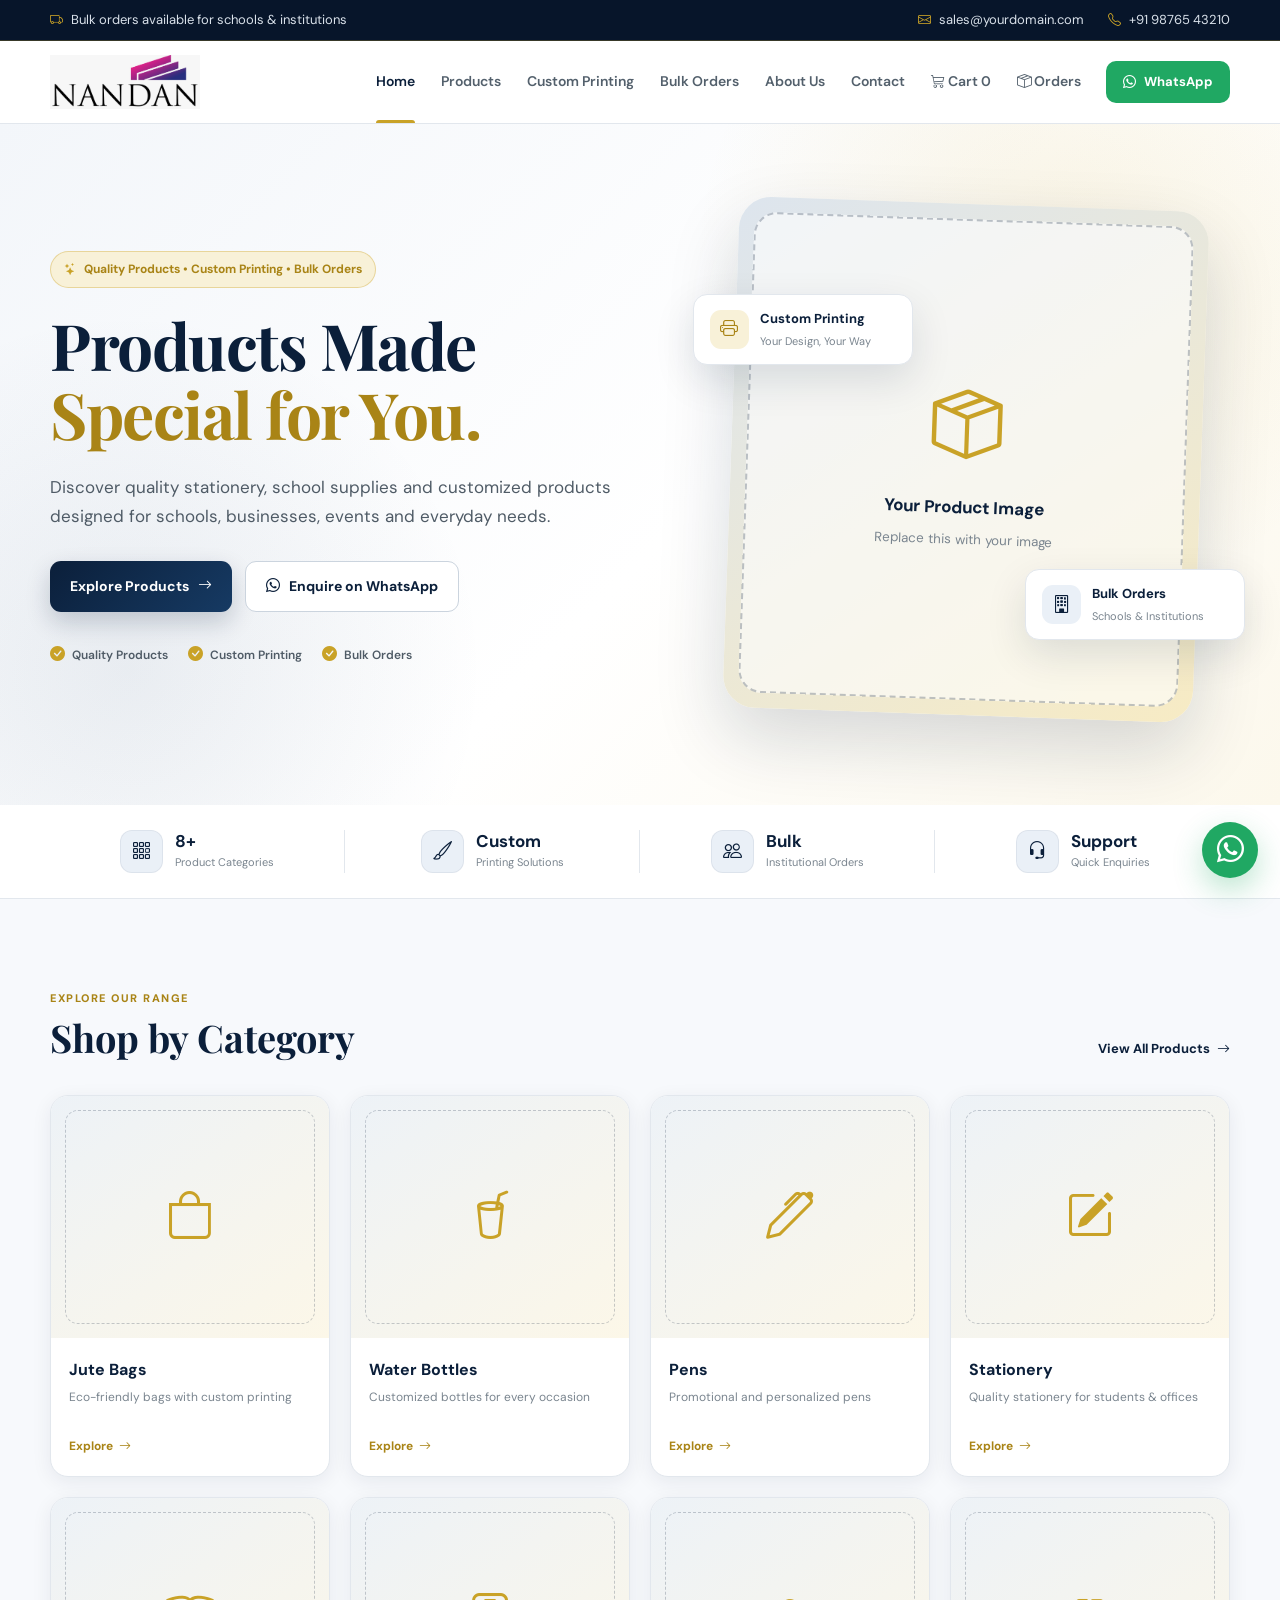
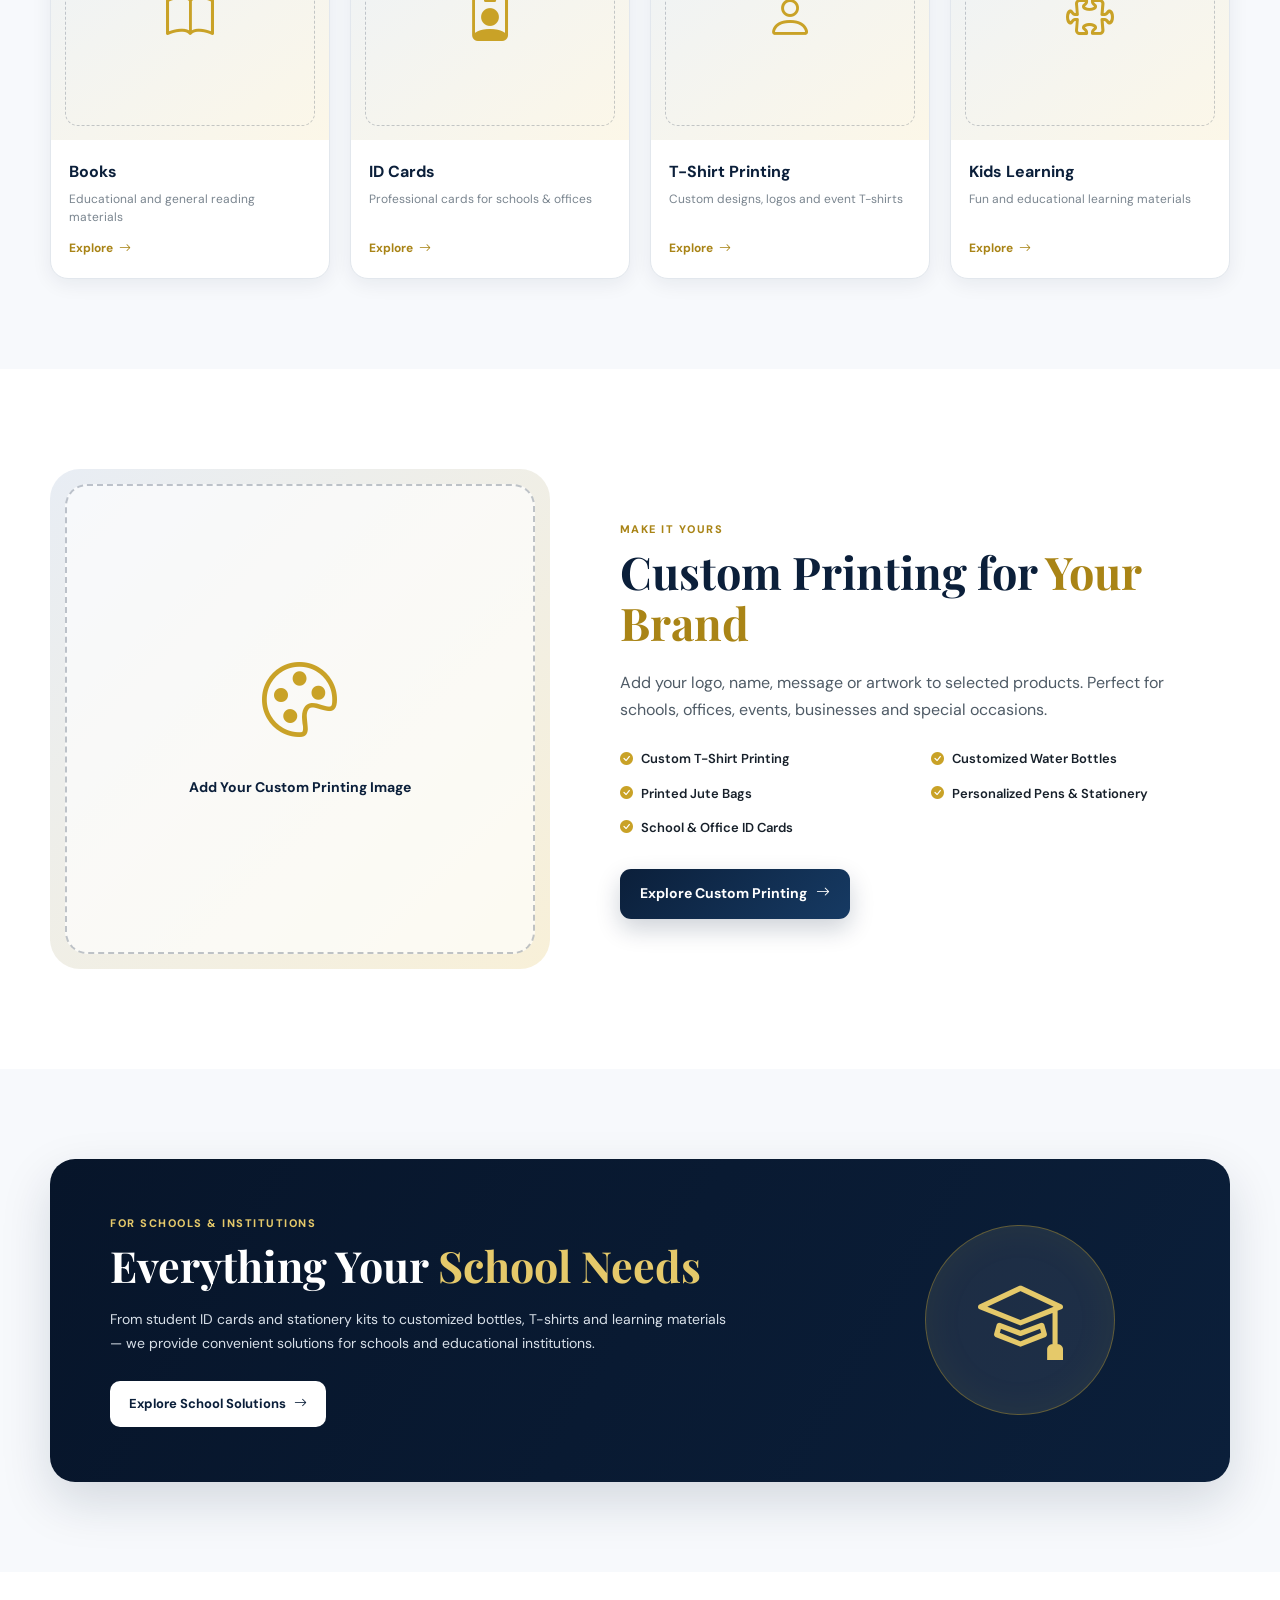
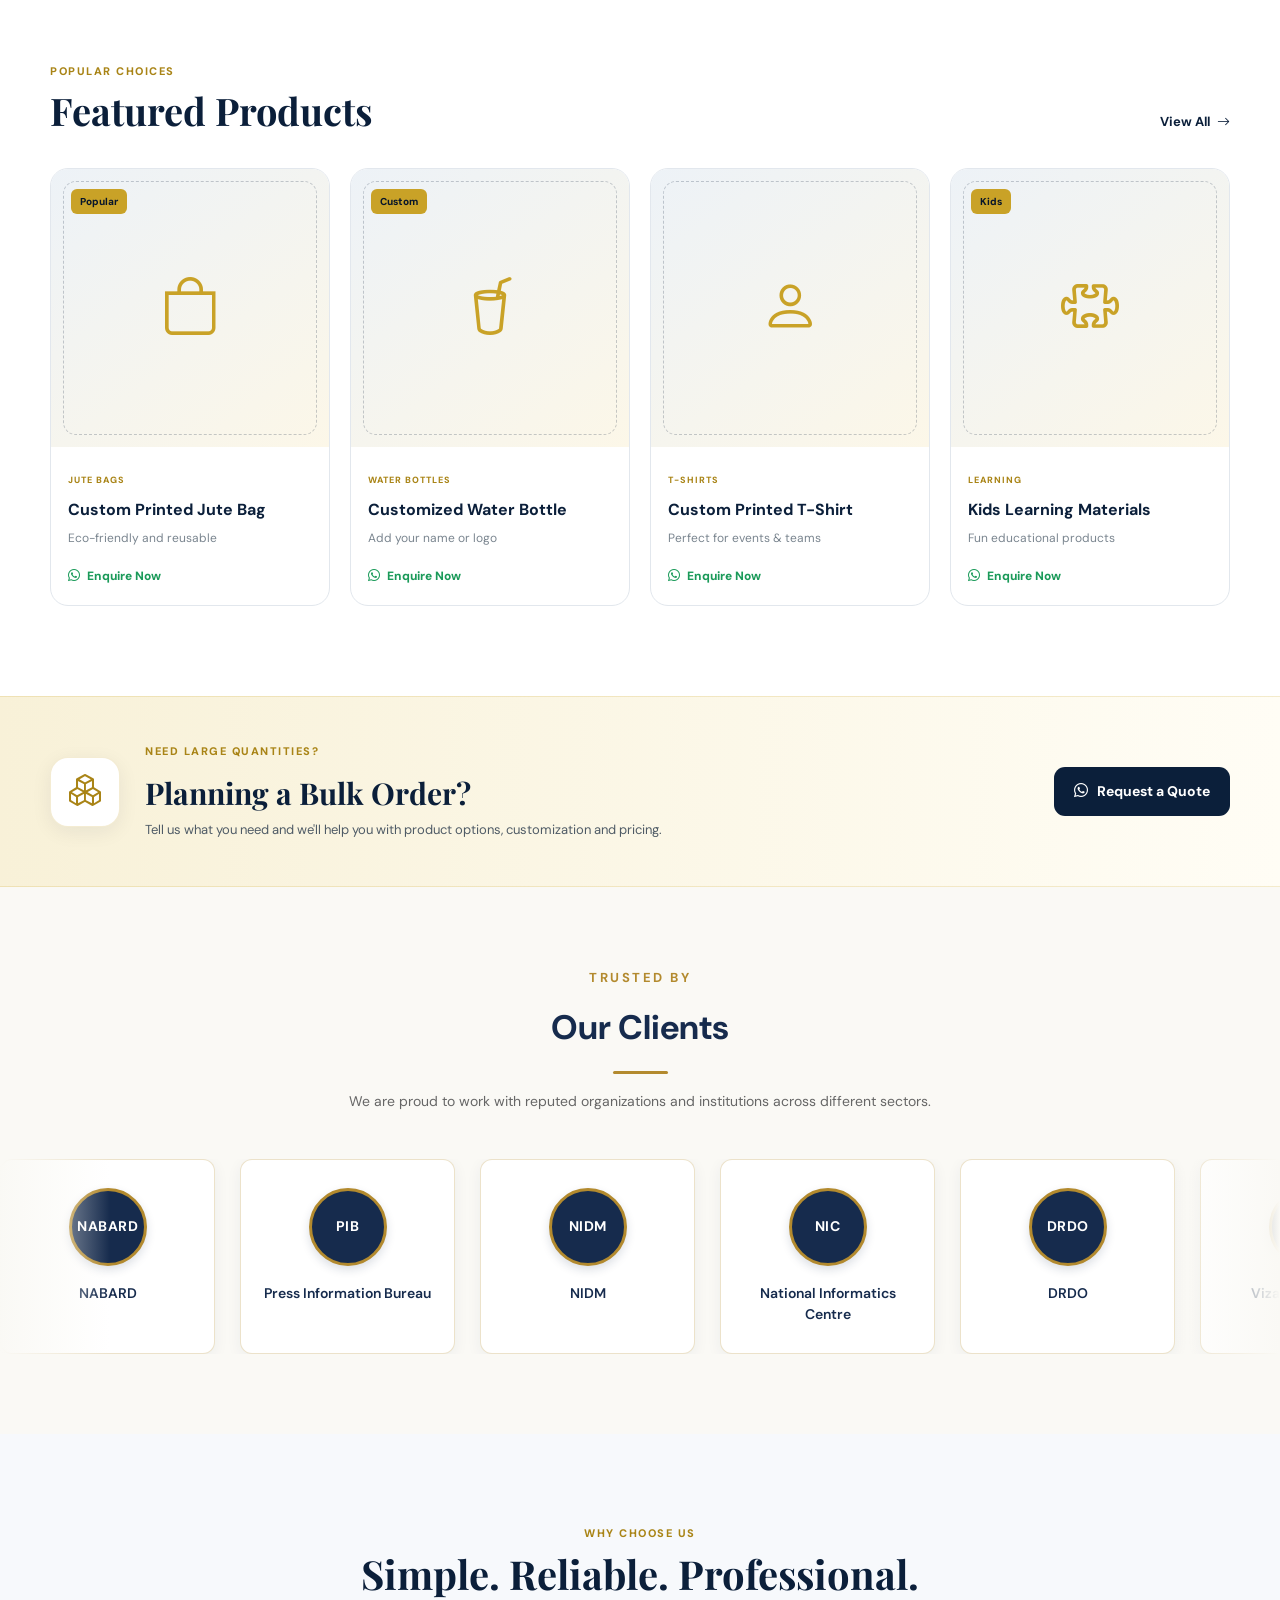
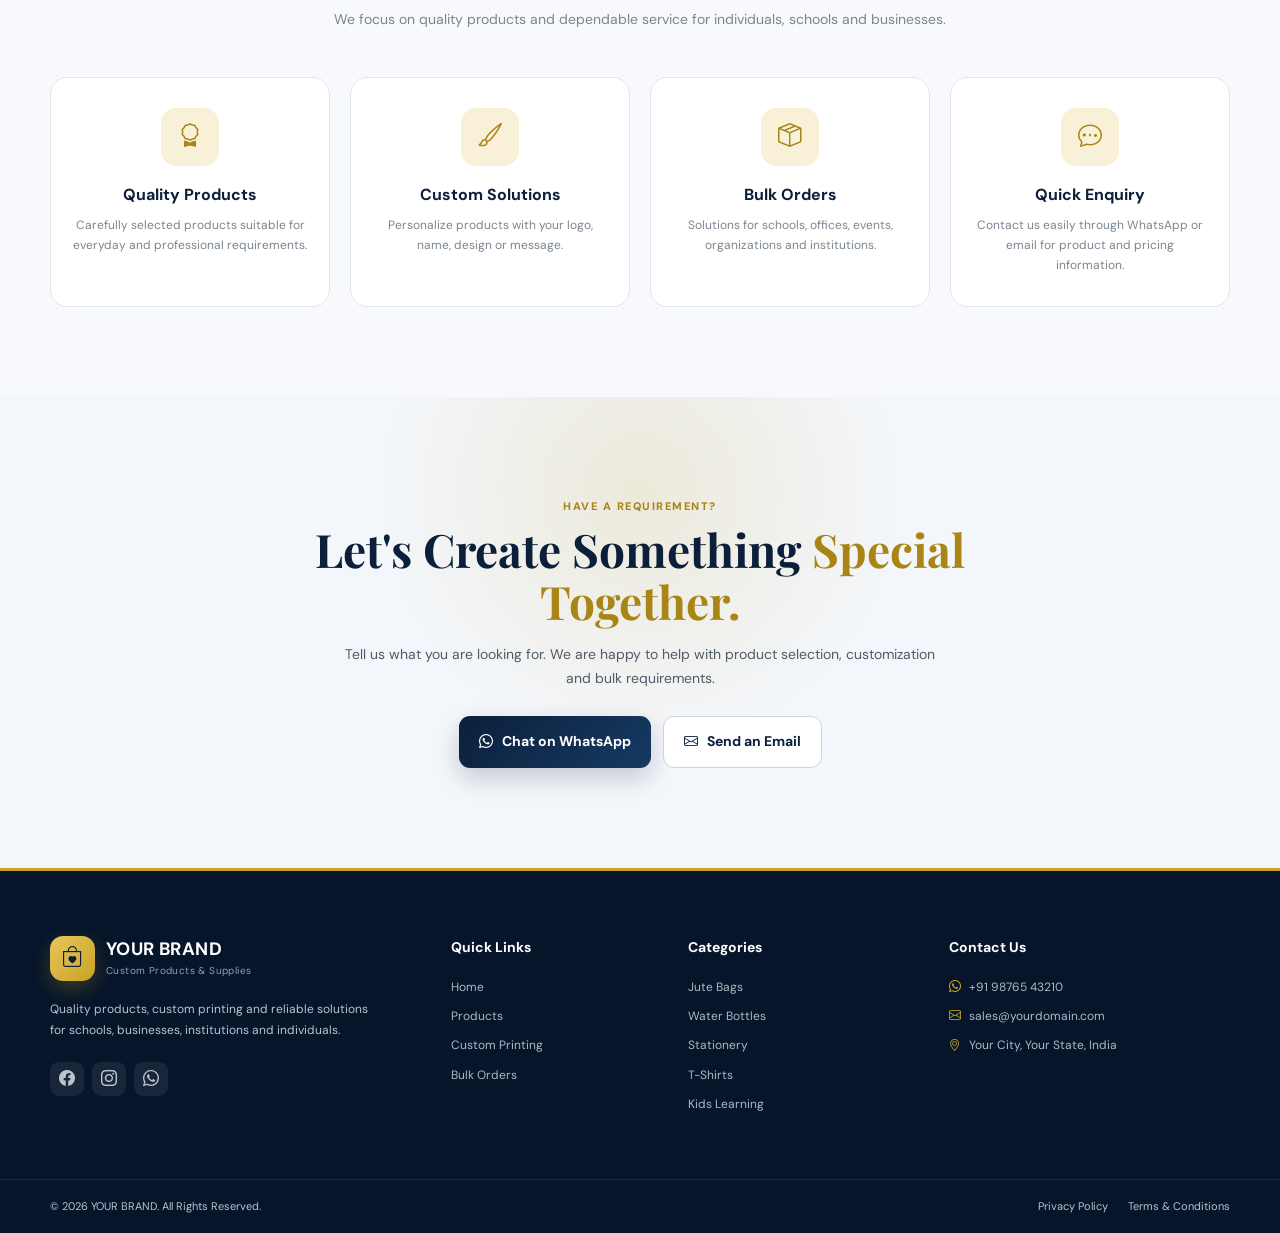
==== commit 9a152b77: "Update index.html" ====
--- a/index.html
+++ b/index.html
@@ -352,6 +352,11 @@
             <i class="bi bi-cart3"></i>
             Cart
             <span id="mobileCartCount" class="cart-count">0</span>
+          </a>
+
+          <a href="orders.html">
+            <i class="bi bi-box-seam"></i>
+            Orders
           </a>
         </nav>
 
@@ -394,6 +399,11 @@
         <i class="bi bi-cart3"></i>
         Cart
         <span id="mobileCartCount" class="cart-count">0</span>
+      </a>
+
+      <a href="orders.html">
+            <i class="bi bi-box-seam"></i>
+            Orders
       </a>
     </div>
 
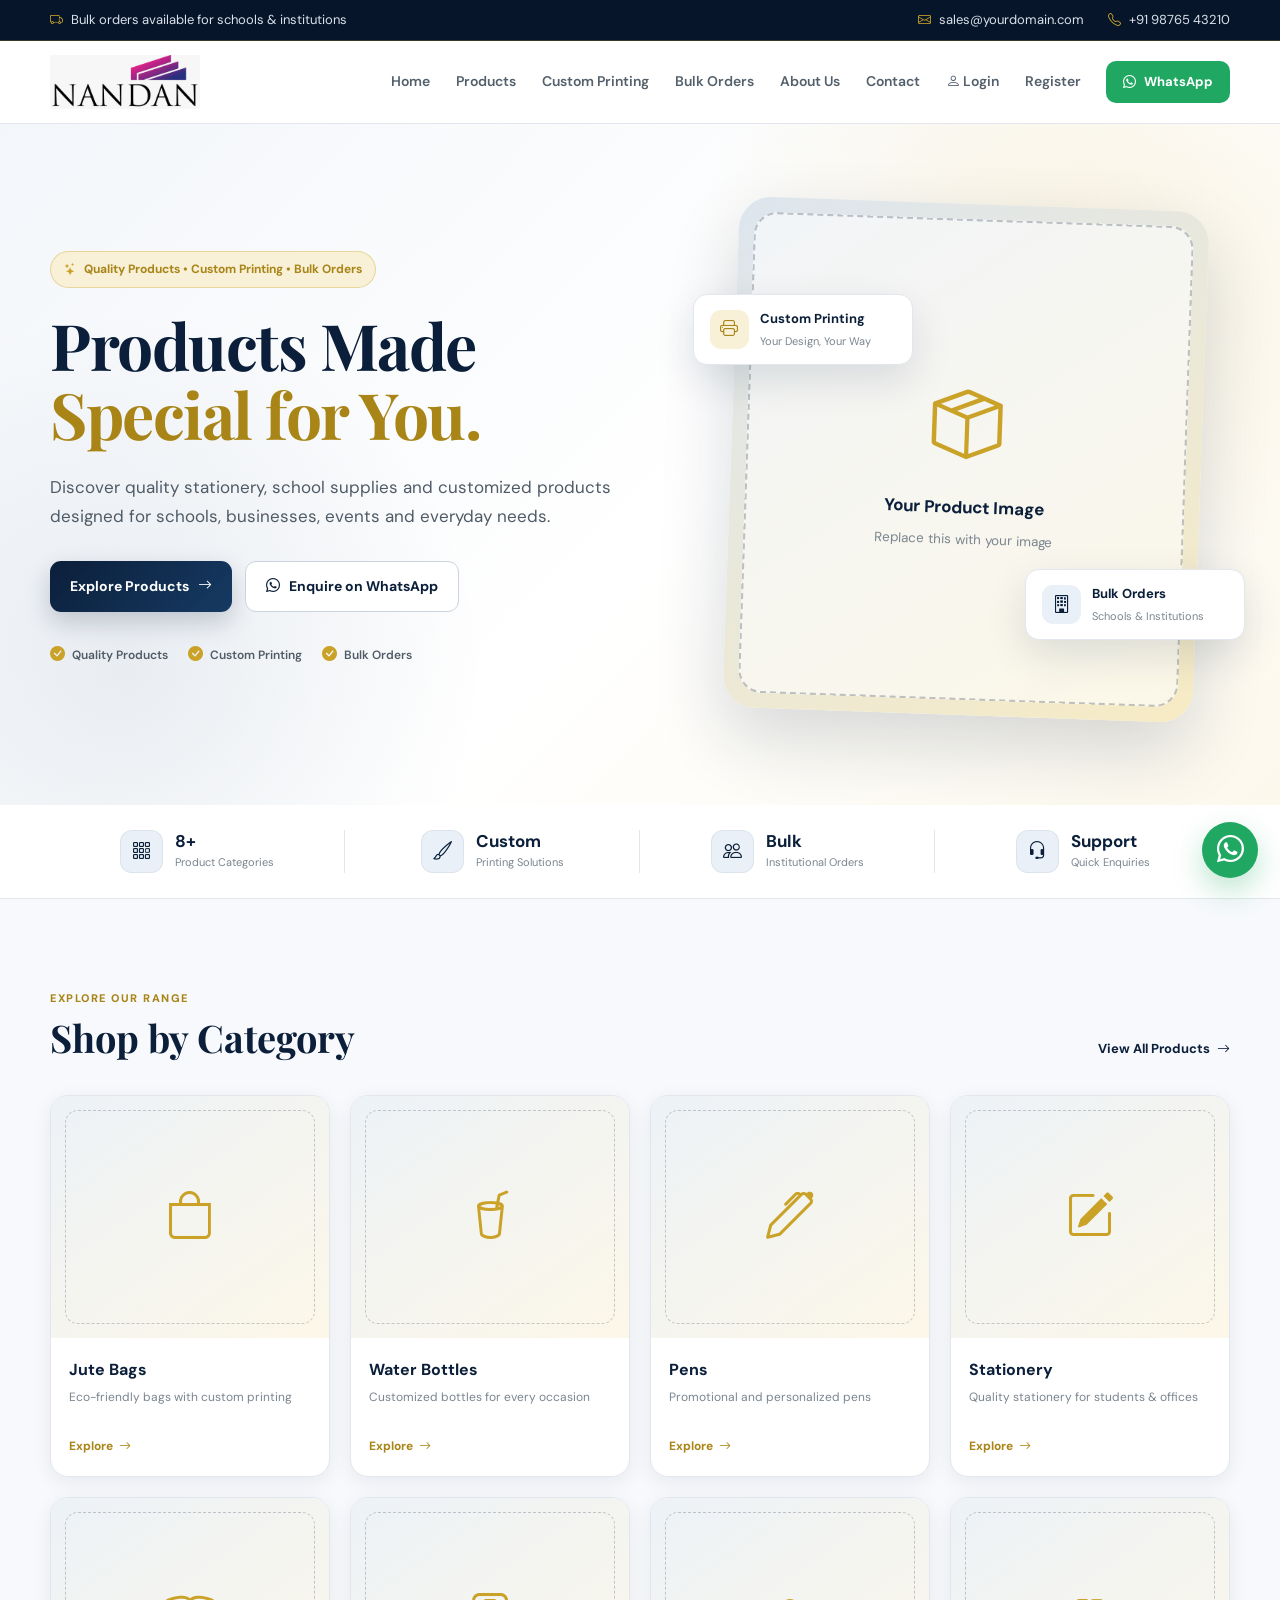
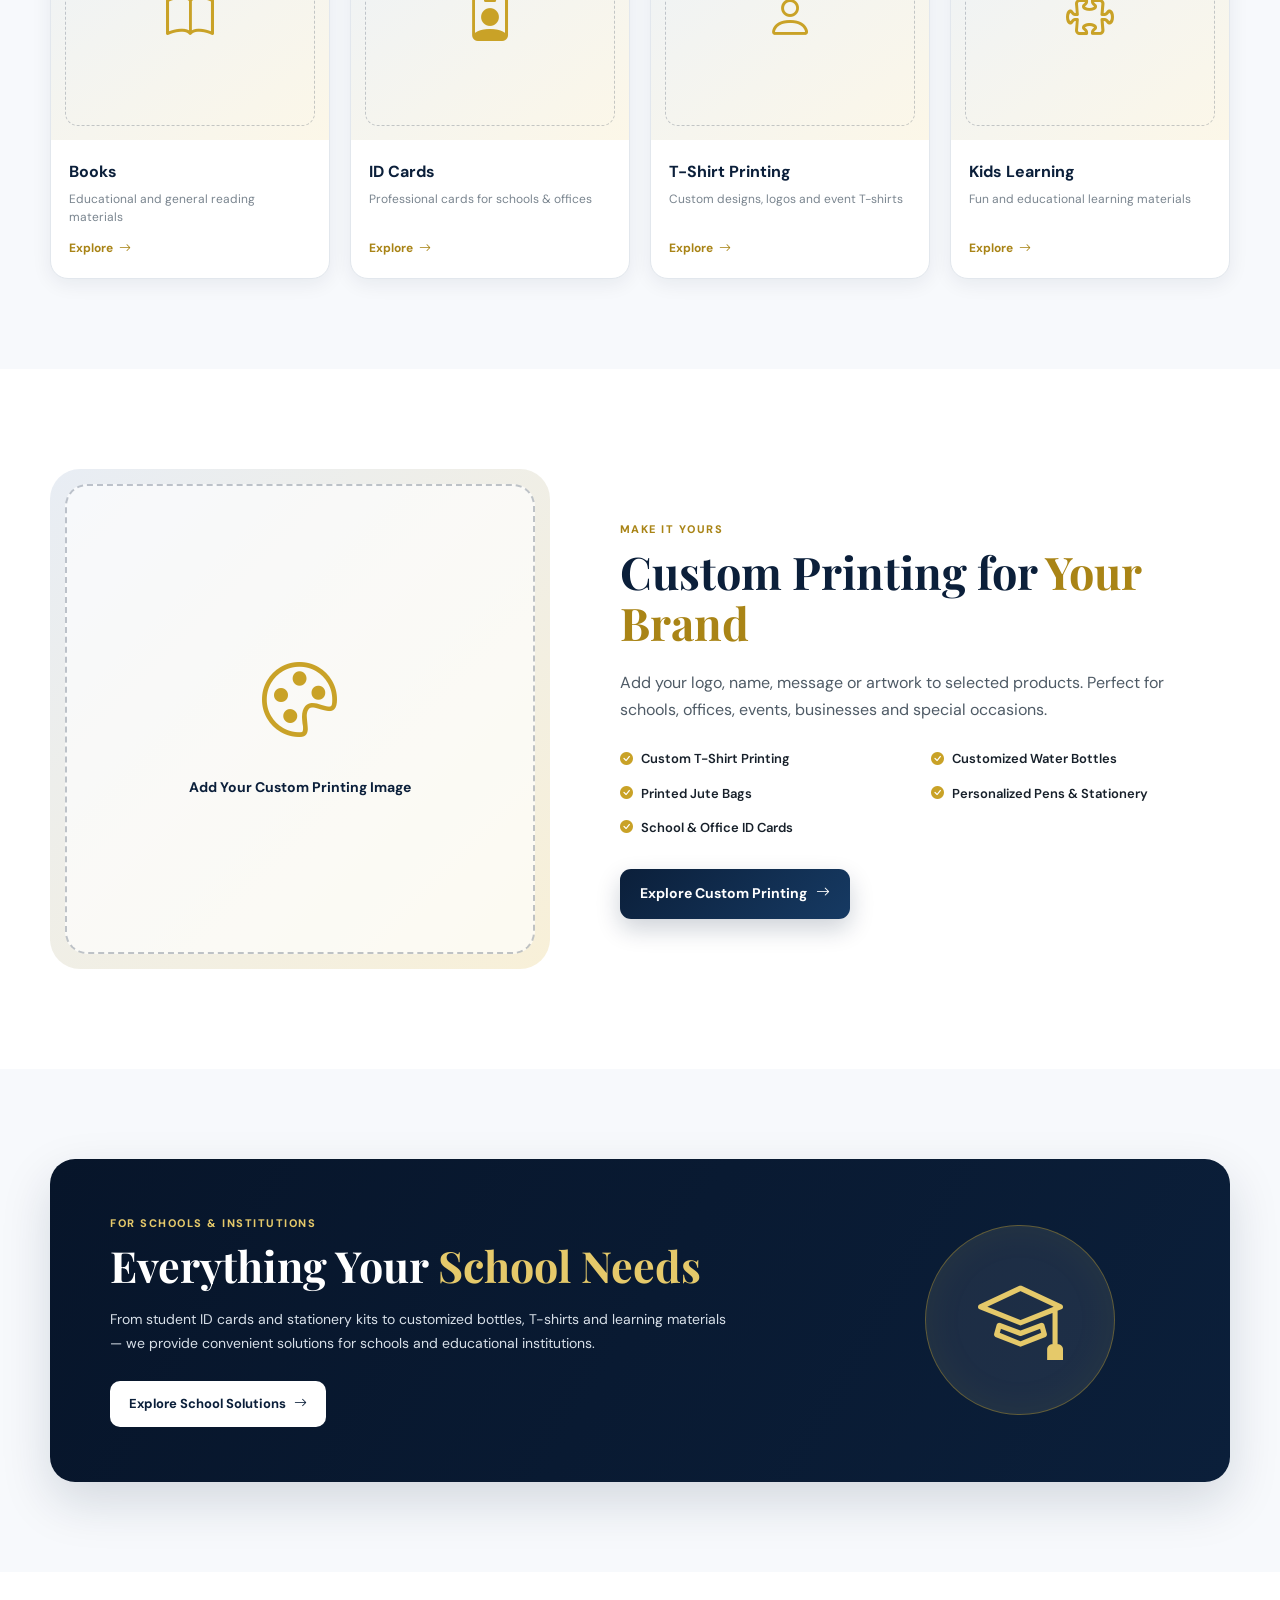
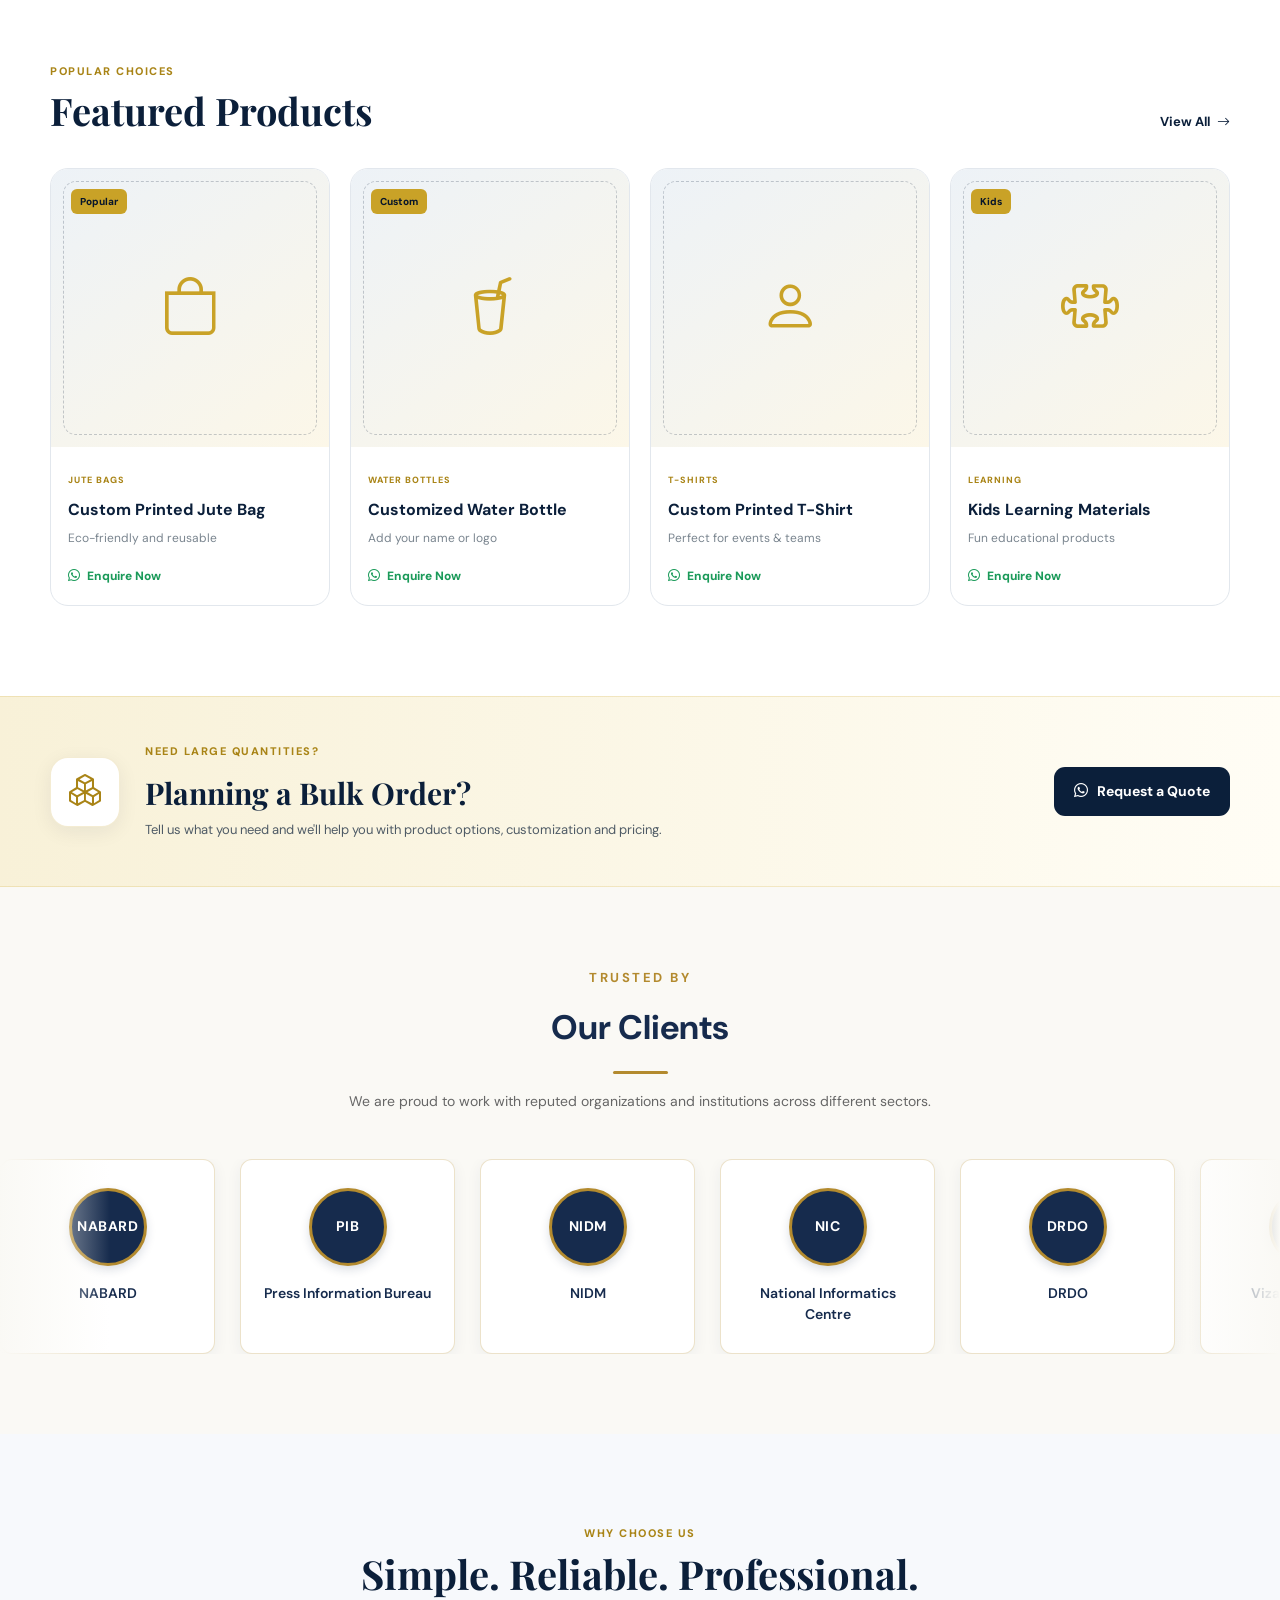
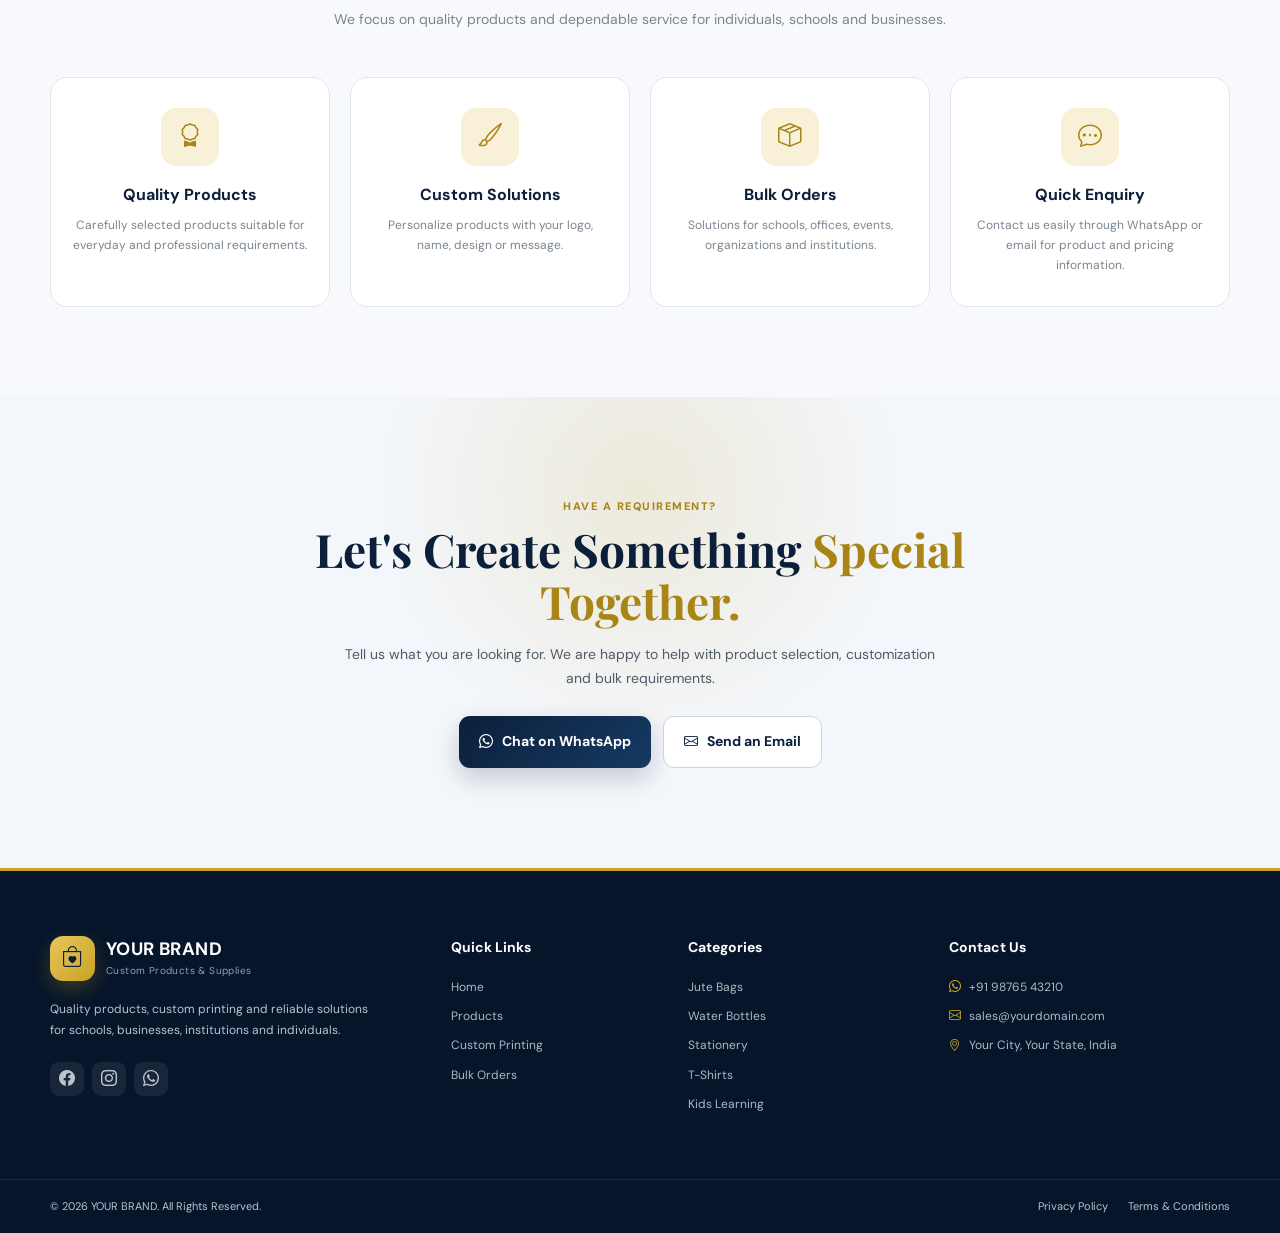
==== commit 3db75fd0: "Update index.html" ====
--- a/index.html
+++ b/index.html
@@ -236,6 +236,19 @@
       }
 
       /* =========================================================
+        CUSTOMER MENU
+        Keeps the existing navbar design
+        ========================================================= */
+
+      .customer-menu {
+        display: contents;
+      }
+
+      #mobileCustomerMenu {
+        display: contents;
+      }
+
+      /* =========================================================
          SCROLL ANIMATION
       ========================================================= */
 
@@ -319,26 +332,19 @@
     </div>
 
     <!-- =========================================================
-     NAVIGATION
-========================================================= -->
+     HEADER
+    ========================================================= -->
 
     <header class="main-header">
       <div class="container navbar">
-        <a href="index1.html" class="logo">
-          <!-- <div class="brand-icon"> -->
-          <img src="images/logo.jpeg" alt="NANDAN" />
-          <!-- </div> -->
-
-          <!-- <div class="brand-text">
-            <span class="brand-name">YOUR BRAND</span>
-            <span class="brand-tagline"> Custom Products & Supplies </span>
-          </div> -->
+        <a href="index.html" class="logo">
+          <img src="images/logo.jpeg" alt="YOUR BRAND" />
         </a>
 
         <nav class="nav-menu">
-          <a href="index1.html" class="active">Home</a>
-
-          <a href="products.html">Products</a>
+          <a href="index.html"> Home </a>
+
+          <a href="products.html"> Products </a>
 
           <a href="custom-printing.html"> Custom Printing </a>
 
@@ -348,30 +354,35 @@
 
           <a href="contact.html"> Contact </a>
 
-          <a href="cart.html">
-            <i class="bi bi-cart3"></i>
-            Cart
-            <span id="mobileCartCount" class="cart-count">0</span>
-          </a>
-
-          <a href="orders.html">
-            <i class="bi bi-box-seam"></i>
-            Orders
-          </a>
+          <!-- =====================================================
+              CUSTOMER MENU
+              JavaScript will show:
+              
+              BEFORE LOGIN:
+              Login | Register
+
+              AFTER LOGIN:
+              Cart | Orders | My Account | Logout
+          ====================================================== -->
+
+          <div id="customerMenu" class="customer-menu"></div>
         </nav>
 
         <div class="header-actions">
           <a
-            href="https://wa.me/919876543210"
+            href="https://wa.me/919177670168"
             target="_blank"
             class="whatsapp-button"
           >
             <i class="bi bi-whatsapp"></i>
-
             <span>WhatsApp</span>
           </a>
 
-          <button class="mobile-menu-button" id="mobileMenuButton">
+          <button
+            class="mobile-menu-button"
+            id="mobileMenuButton"
+            aria-label="Open Menu"
+          >
             <i class="bi bi-list"></i>
           </button>
         </div>
@@ -383,9 +394,9 @@
 ========================================================= -->
 
     <div class="mobile-menu" id="mobileMenu">
-      <a href="index.html">Home</a>
-
-      <a href="products.html">Products</a>
+      <a href="index.html"> Home </a>
+
+      <a href="products.html"> Products </a>
 
       <a href="custom-printing.html"> Custom Printing </a>
 
@@ -395,16 +406,9 @@
 
       <a href="contact.html"> Contact </a>
 
-      <a href="cart.html">
-        <i class="bi bi-cart3"></i>
-        Cart
-        <span id="mobileCartCount" class="cart-count">0</span>
-      </a>
-
-      <a href="orders.html">
-            <i class="bi bi-box-seam"></i>
-            Orders
-      </a>
+      <!-- Dynamic customer menu -->
+
+      <div id="mobileCustomerMenu"></div>
     </div>
 
     <!-- =========================================================
@@ -1014,6 +1018,7 @@
         </div>
       </div>
     </section>
+
     <!-- =========================================================
      OUR CLIENTS
 ========================================================= -->
@@ -1148,6 +1153,7 @@
         </div>
       </div>
     </section>
+
     <!-- =========================================================
      WHY CHOOSE US
 ========================================================= -->
@@ -1304,7 +1310,7 @@
         <div class="footer-column">
           <h4>Quick Links</h4>
 
-          <a href="index1.html">Home</a>
+          <a href="index.html">Home</a>
 
           <a href="products.html">Products</a>
 
@@ -1382,5 +1388,178 @@
     <!-- JavaScript -->
 
     <script src="js/script.js"></script>
+    <script>
+      /* =========================================================
+     CUSTOMER NAVBAR
+  ========================================================= */
+
+      function updateCustomerMenu() {
+        const customerMenu = document.getElementById("customerMenu");
+
+        const mobileCustomerMenu =
+          document.getElementById("mobileCustomerMenu");
+
+        const isLoggedIn = localStorage.getItem("isLoggedIn") === "true";
+
+        const storedUser = localStorage.getItem("user");
+
+        /* =========================================================
+       NOT LOGGED IN
+    ========================================================= */
+
+        if (!isLoggedIn || !storedUser) {
+          const loginMenu = `
+        <a href="login.html">
+          <i class="bi bi-person"></i>
+          Login
+        </a>
+
+        <a href="register.html">
+          Register
+        </a>
+      `;
+
+          if (customerMenu) {
+            customerMenu.innerHTML = loginMenu;
+          }
+
+          if (mobileCustomerMenu) {
+            mobileCustomerMenu.innerHTML = loginMenu;
+          }
+
+          return;
+        }
+
+        /* =========================================================
+       LOGGED IN
+    ========================================================= */
+
+        let user;
+
+        try {
+          user = JSON.parse(storedUser);
+        } catch (error) {
+          console.error("Invalid user data");
+
+          localStorage.removeItem("isLoggedIn");
+          localStorage.removeItem("user");
+          localStorage.removeItem("token");
+
+          window.location.href = "login.html";
+
+          return;
+        }
+
+        const loggedInMenu = `
+      <a href="cart.html">
+        <i class="bi bi-cart3"></i>
+        Cart
+        <span id="desktopCartCount" class="cart-count">0</span>
+      </a>
+
+      <a href="orders.html">
+        <i class="bi bi-box-seam"></i>
+        Orders
+      </a>
+
+      <a href="dashboard.html">
+        <i class="bi bi-person-circle"></i>
+        My Account
+      </a>
+
+      <a href="#" onclick="logoutUser(); return false;">
+        <i class="bi bi-box-arrow-right"></i>
+        Logout
+      </a>
+    `;
+
+        if (customerMenu) {
+          customerMenu.innerHTML = loggedInMenu;
+        }
+
+        /* =========================================================
+       MOBILE MENU
+    ========================================================= */
+
+        const mobileLoggedInMenu = `
+      <a href="cart.html">
+        <i class="bi bi-cart3"></i>
+        Cart
+        <span id="mobileCartCount" class="cart-count">0</span>
+      </a>
+
+      <a href="orders.html">
+        <i class="bi bi-box-seam"></i>
+        Orders
+      </a>
+
+      <a href="dashboard.html">
+        <i class="bi bi-person-circle"></i>
+        My Account
+      </a>
+
+      <a href="#" onclick="logoutUser(); return false;">
+        <i class="bi bi-box-arrow-right"></i>
+        Logout
+      </a>
+    `;
+
+        if (mobileCustomerMenu) {
+          mobileCustomerMenu.innerHTML = mobileLoggedInMenu;
+        }
+
+        updateNavbarCartCount();
+      }
+
+      /* =========================================================
+     LOGOUT
+  ========================================================= */
+
+      function logoutUser() {
+        localStorage.removeItem("isLoggedIn");
+        localStorage.removeItem("user");
+        localStorage.removeItem("token");
+
+        window.location.href = "login.html";
+      }
+
+      /* =========================================================
+     CART COUNT
+  ========================================================= */
+
+      function updateNavbarCartCount() {
+        let cart = [];
+
+        try {
+          cart = JSON.parse(localStorage.getItem("cart")) || [];
+        } catch (error) {
+          cart = [];
+        }
+
+        let totalQuantity = 0;
+
+        cart.forEach(function (item) {
+          totalQuantity += Number(item.quantity) || 0;
+        });
+
+        const desktopCartCount = document.getElementById("desktopCartCount");
+
+        const mobileCartCount = document.getElementById("mobileCartCount");
+
+        if (desktopCartCount) {
+          desktopCartCount.textContent = totalQuantity;
+        }
+
+        if (mobileCartCount) {
+          mobileCartCount.textContent = totalQuantity;
+        }
+      }
+
+      /* =========================================================
+     INITIALIZE
+  ========================================================= */
+
+      updateCustomerMenu();
+    </script>
   </body>
 </html>
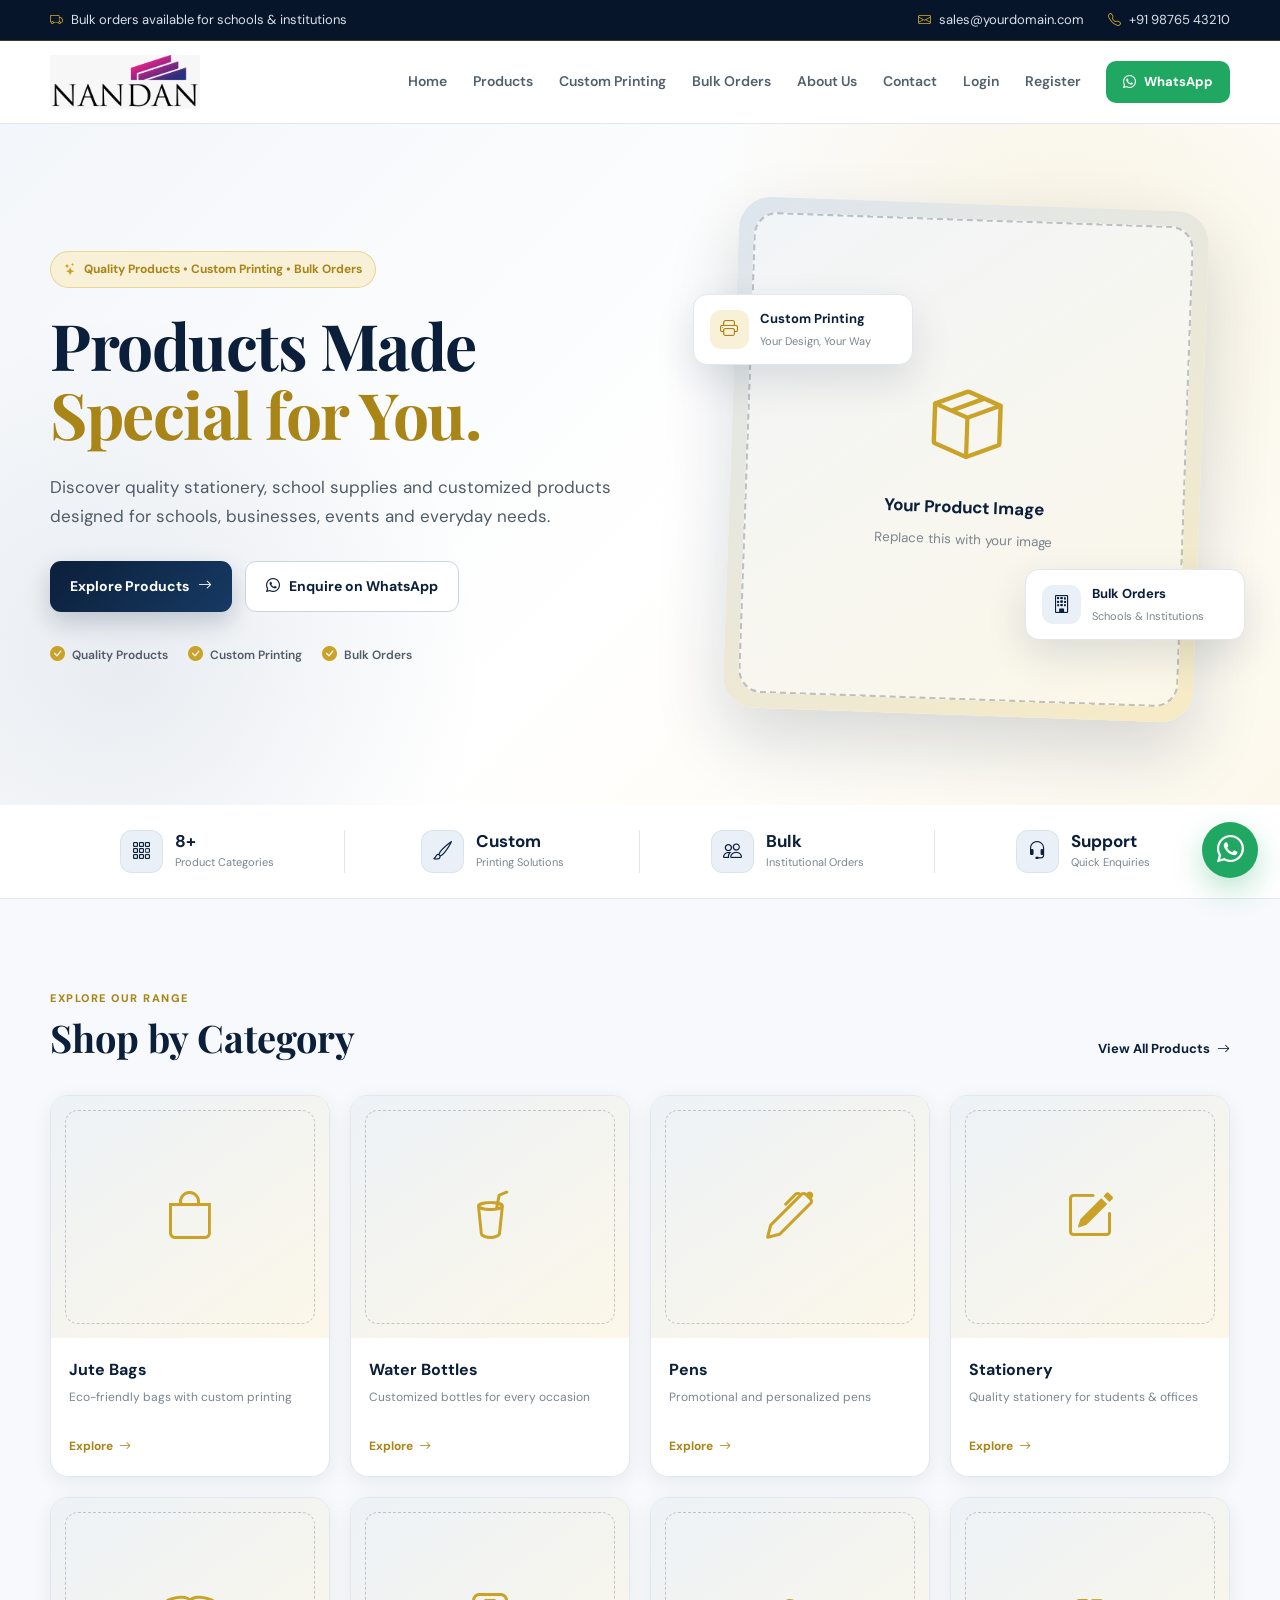
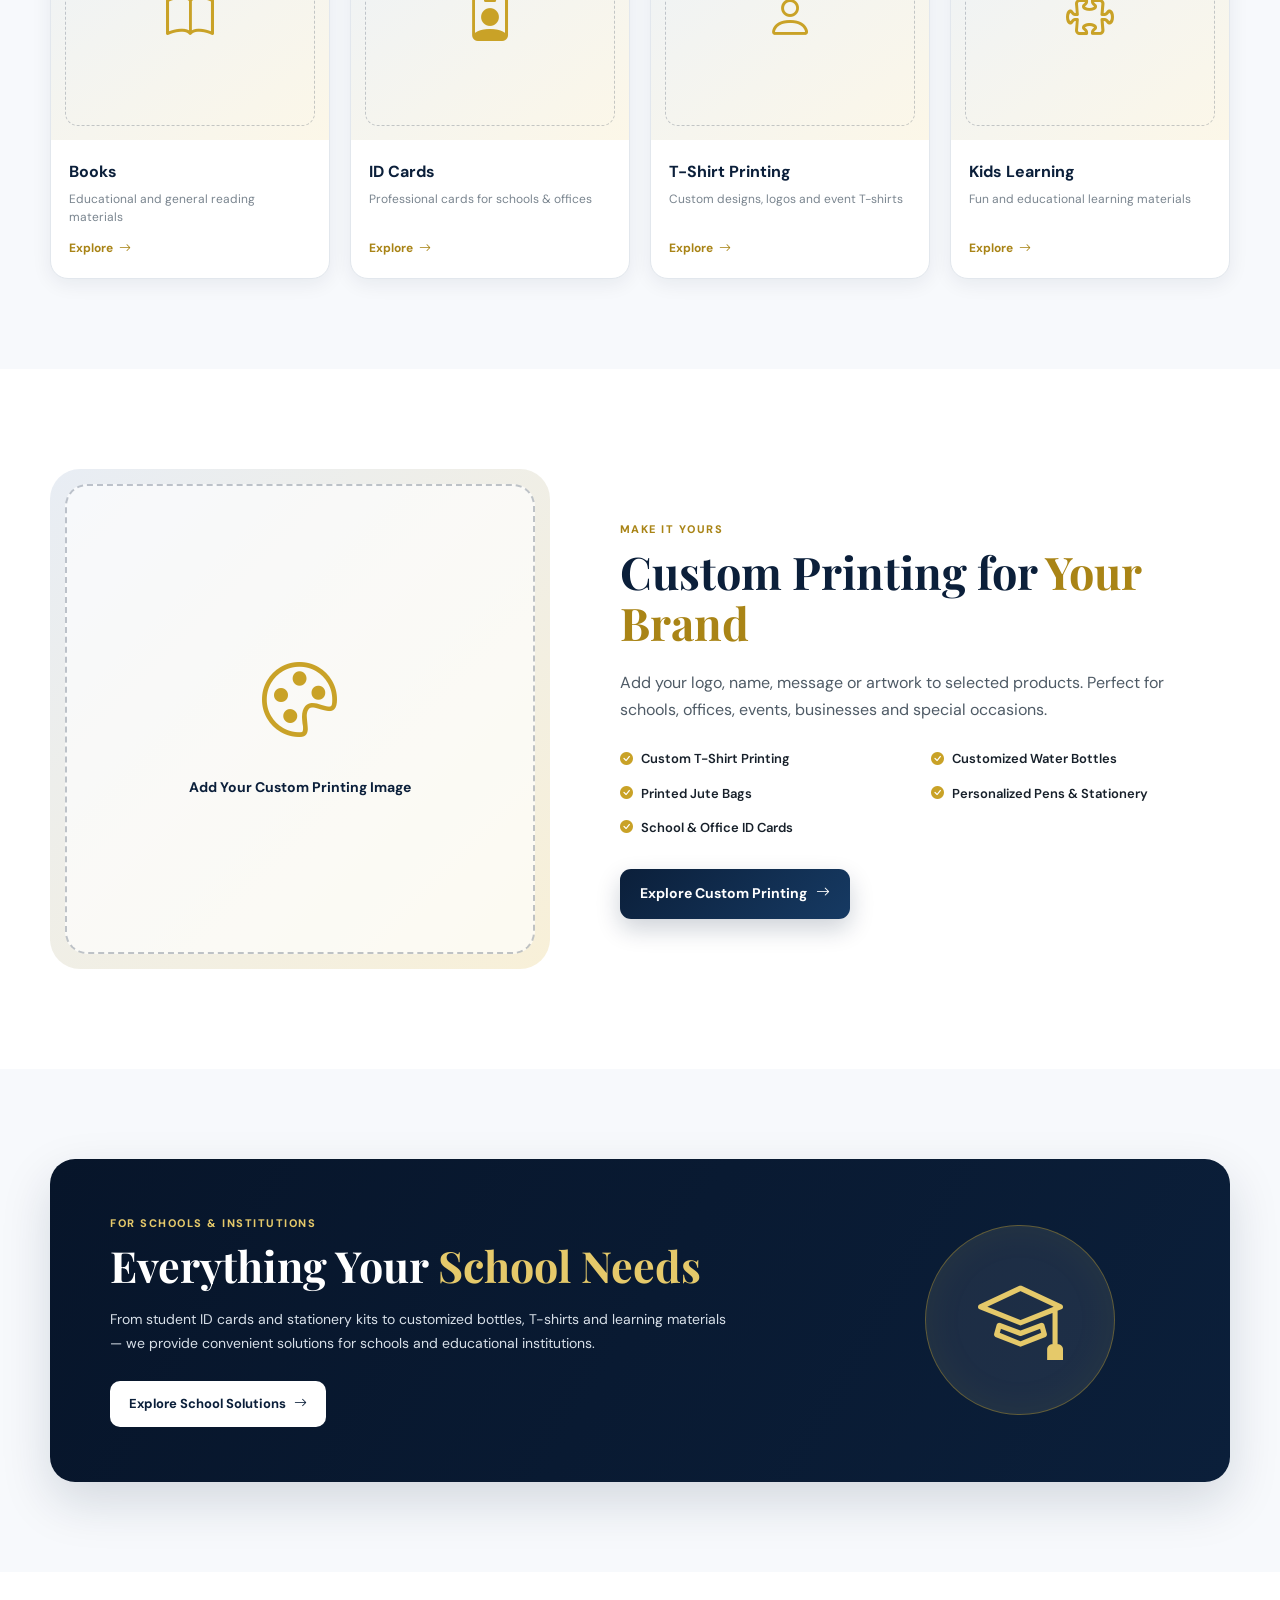
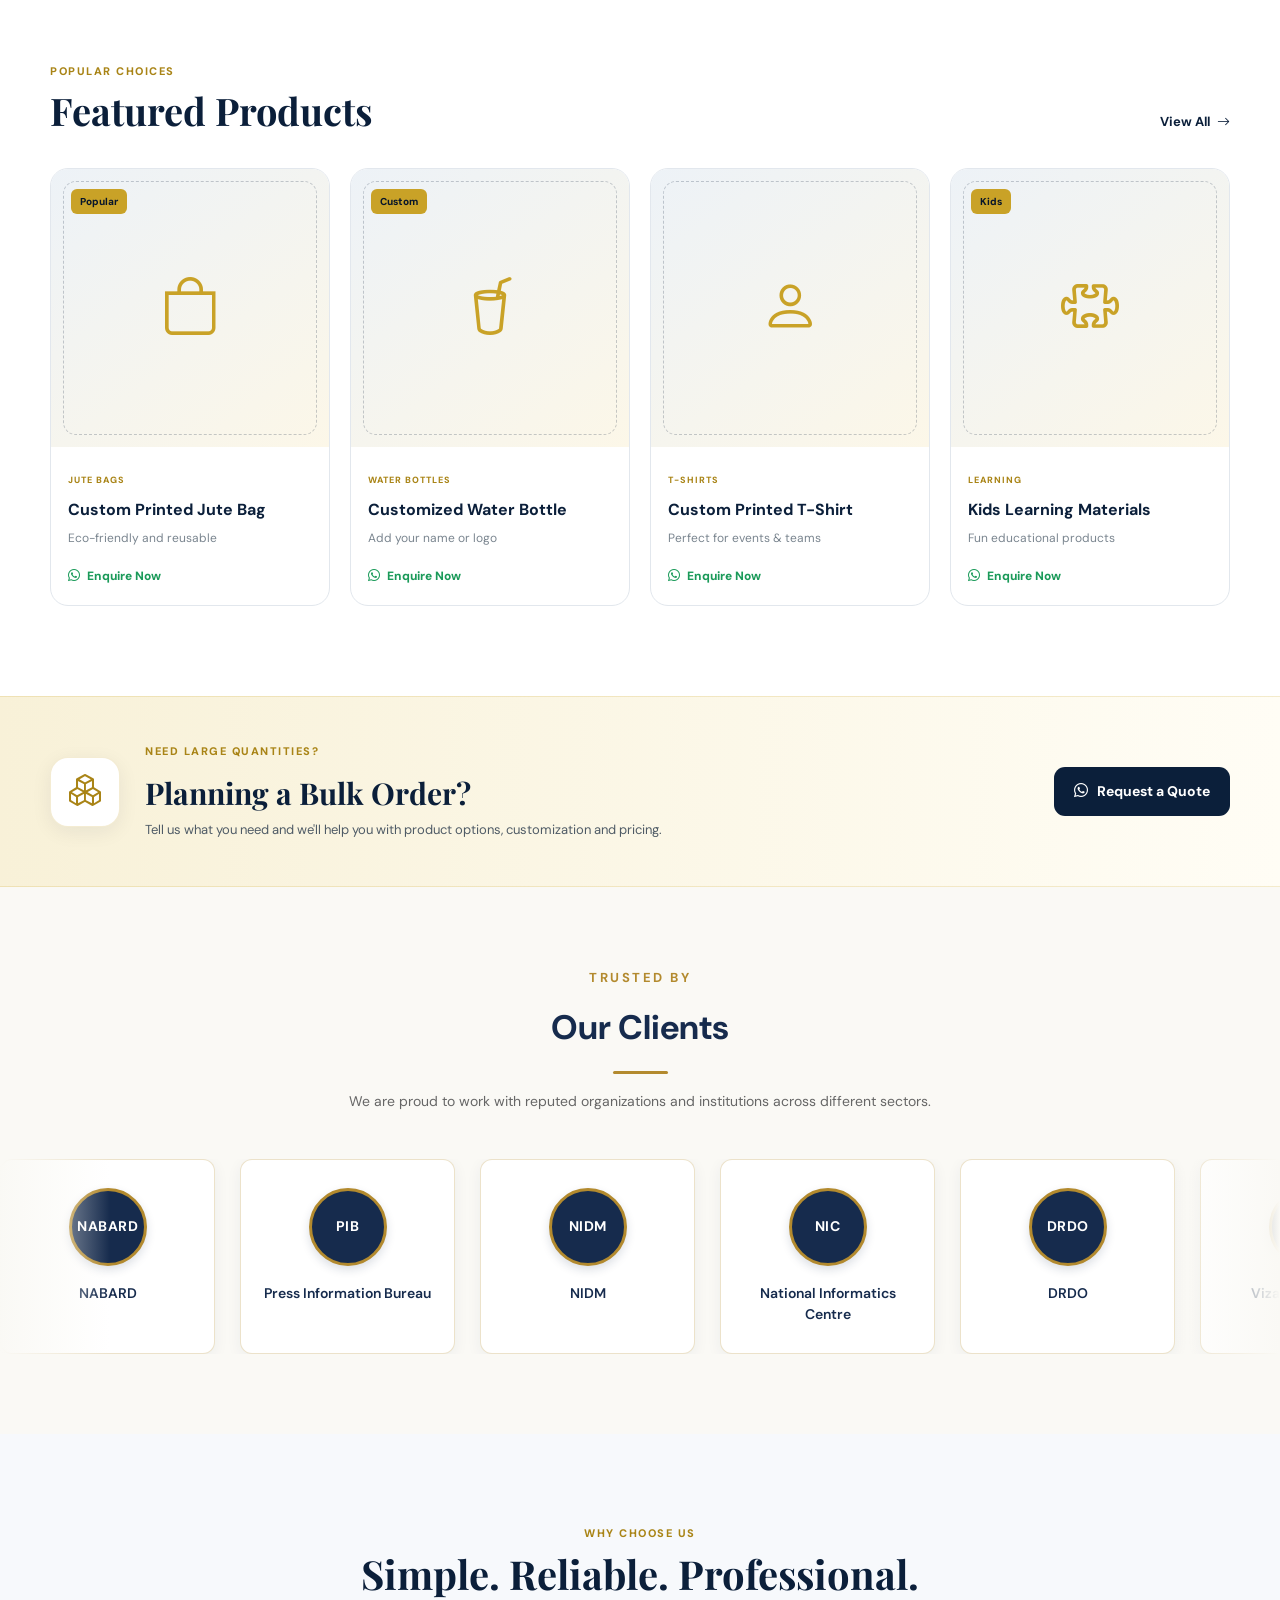
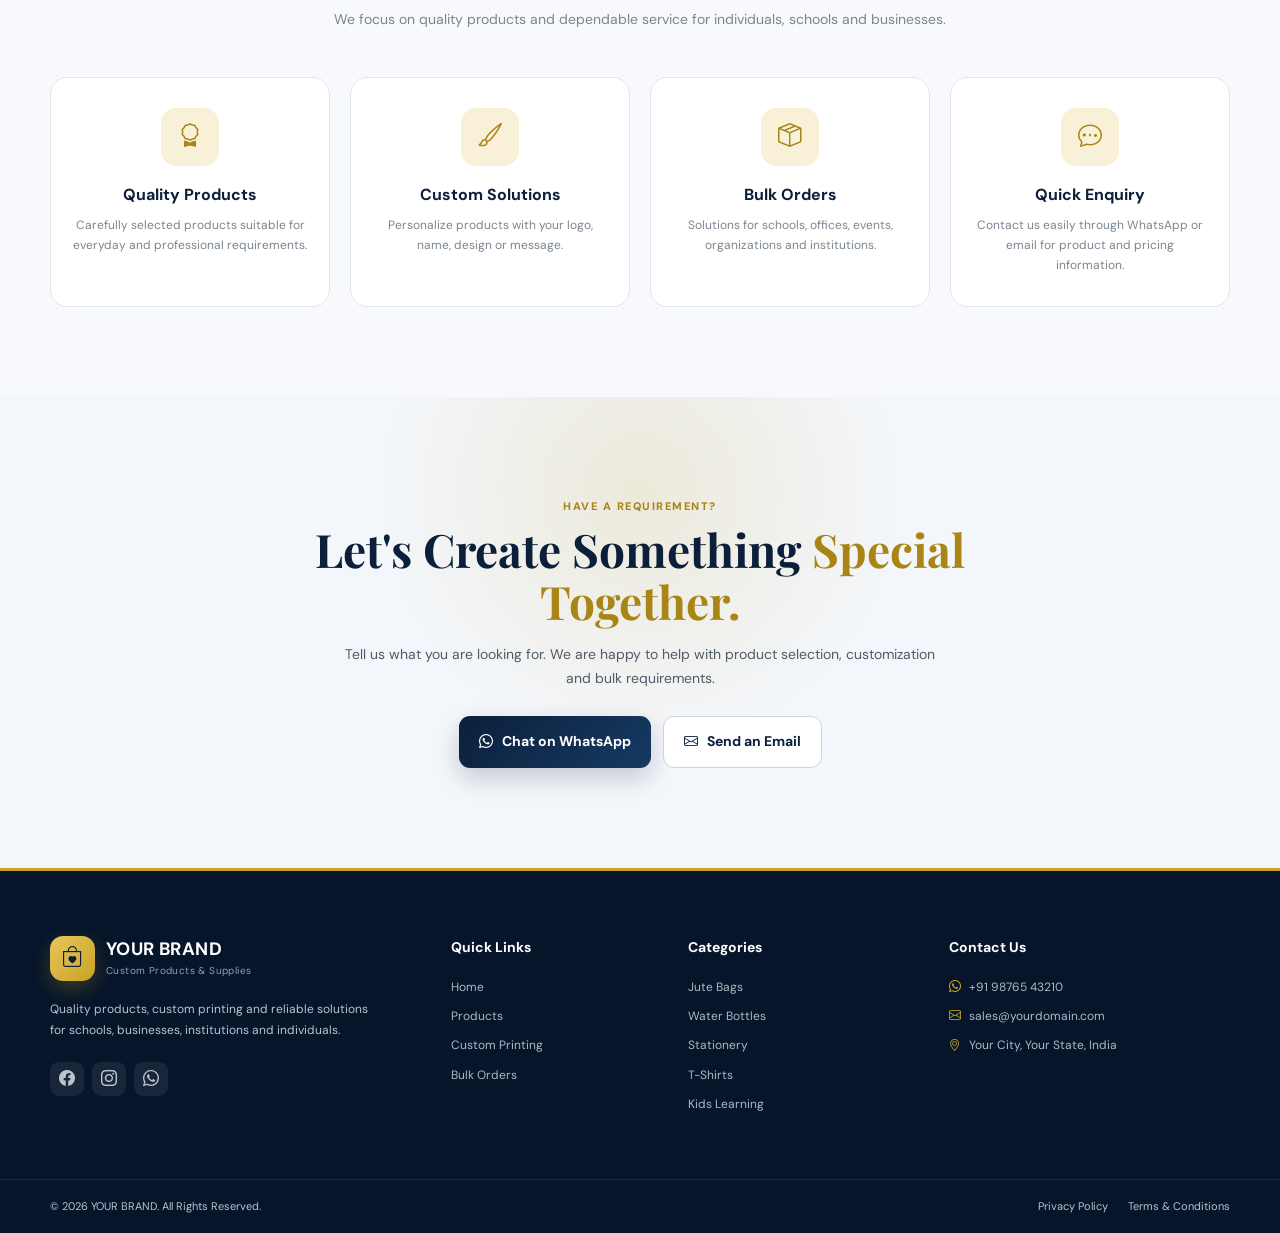
==== commit 88c62247: "Update index.html" ====
--- a/index.html
+++ b/index.html
@@ -1410,7 +1410,6 @@
         if (!isLoggedIn || !storedUser) {
           const loginMenu = `
         <a href="login.html">
-          <i class="bi bi-person"></i>
           Login
         </a>
 
@@ -1452,23 +1451,19 @@
 
         const loggedInMenu = `
       <a href="cart.html">
-        <i class="bi bi-cart3"></i>
         Cart
         <span id="desktopCartCount" class="cart-count">0</span>
       </a>
 
       <a href="orders.html">
-        <i class="bi bi-box-seam"></i>
         Orders
       </a>
 
       <a href="dashboard.html">
-        <i class="bi bi-person-circle"></i>
         My Account
       </a>
 
       <a href="#" onclick="logoutUser(); return false;">
-        <i class="bi bi-box-arrow-right"></i>
         Logout
       </a>
     `;
@@ -1483,23 +1478,19 @@
 
         const mobileLoggedInMenu = `
       <a href="cart.html">
-        <i class="bi bi-cart3"></i>
         Cart
         <span id="mobileCartCount" class="cart-count">0</span>
       </a>
 
       <a href="orders.html">
-        <i class="bi bi-box-seam"></i>
         Orders
       </a>
 
       <a href="dashboard.html">
-        <i class="bi bi-person-circle"></i>
         My Account
       </a>
 
       <a href="#" onclick="logoutUser(); return false;">
-        <i class="bi bi-box-arrow-right"></i>
         Logout
       </a>
     `;
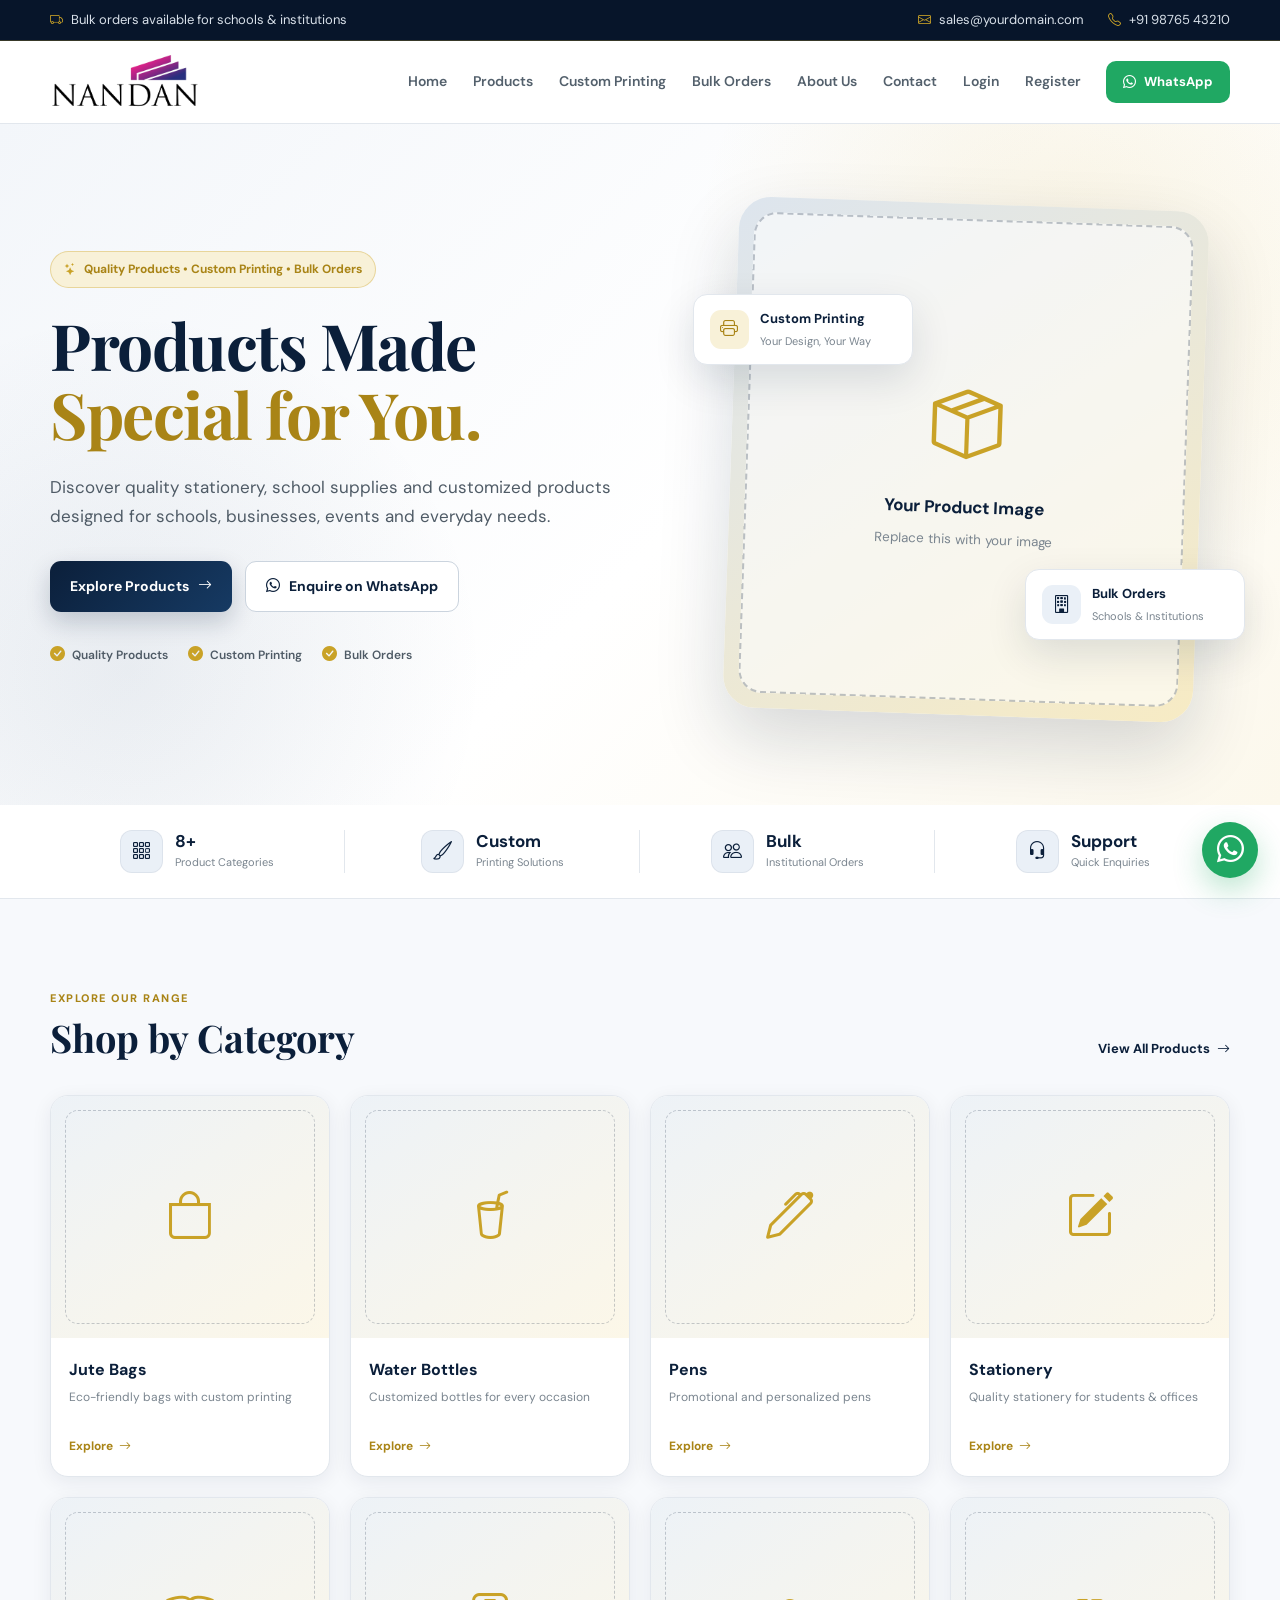
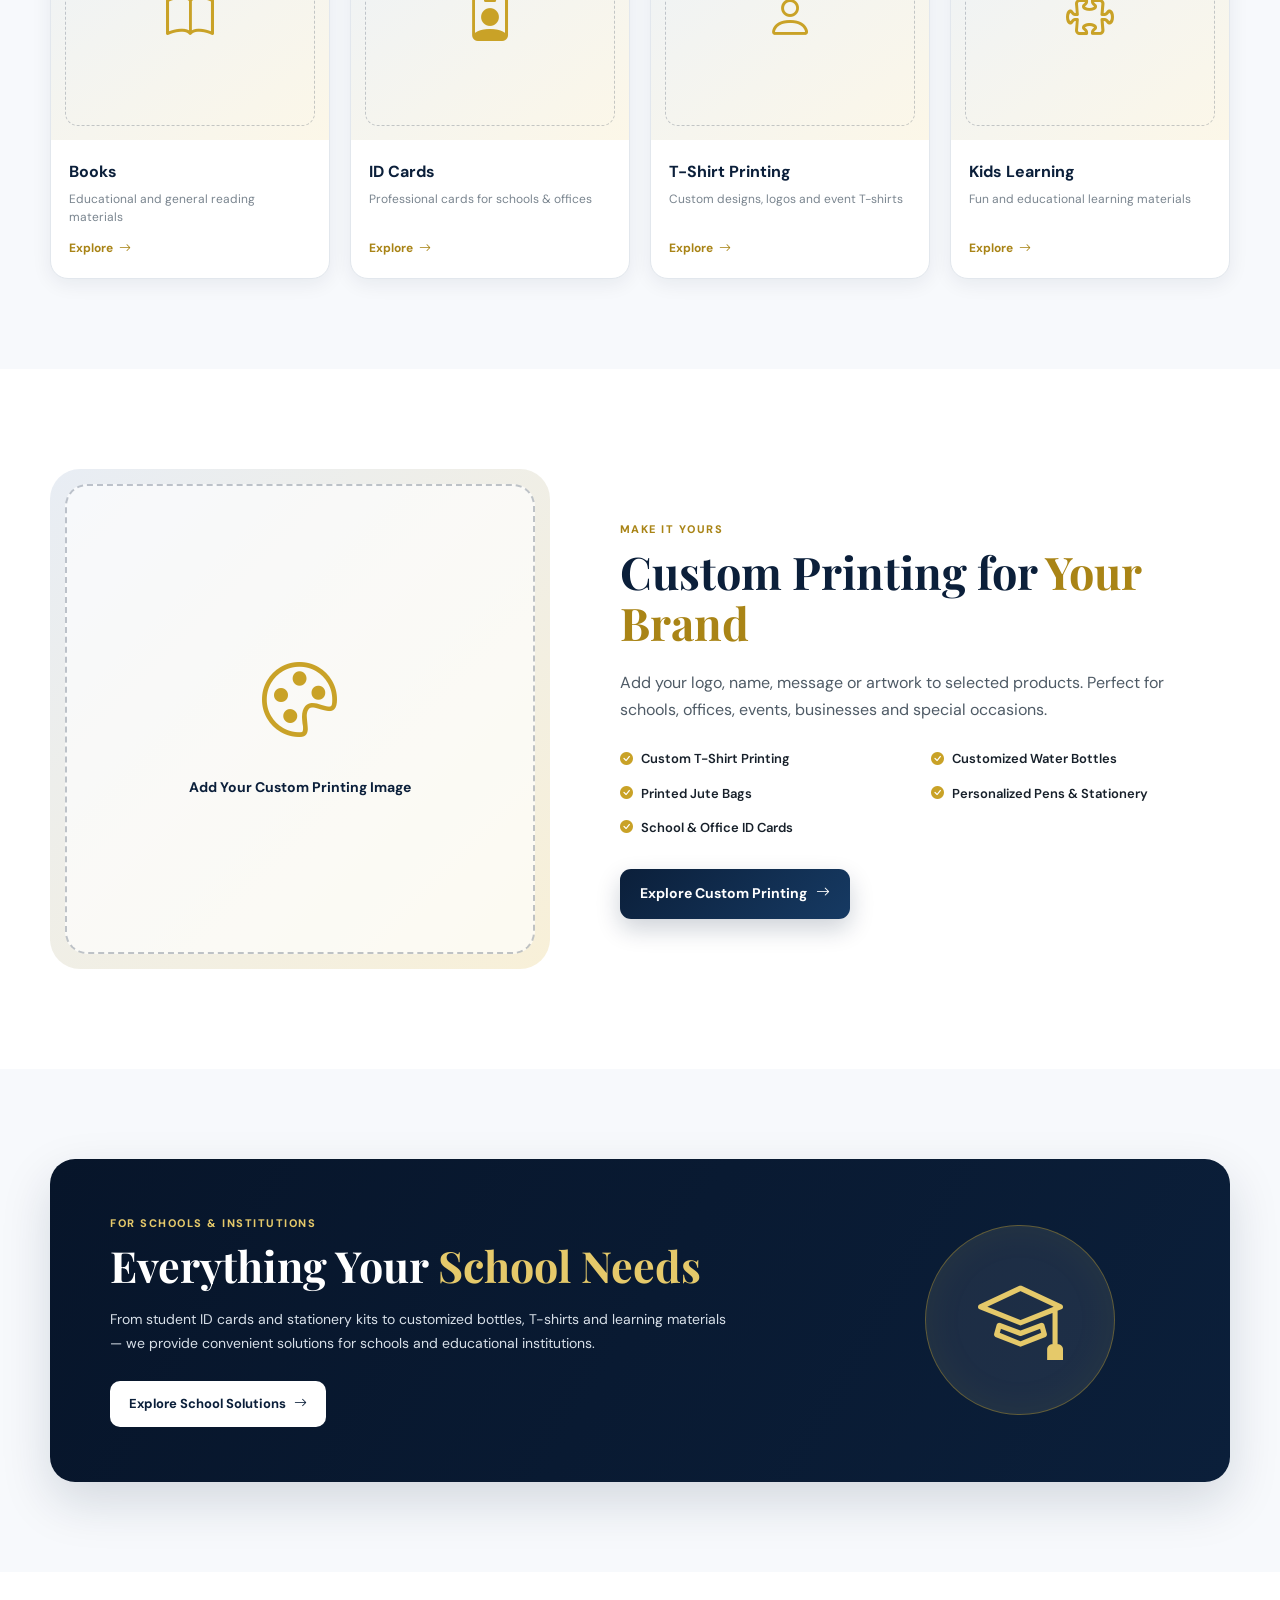
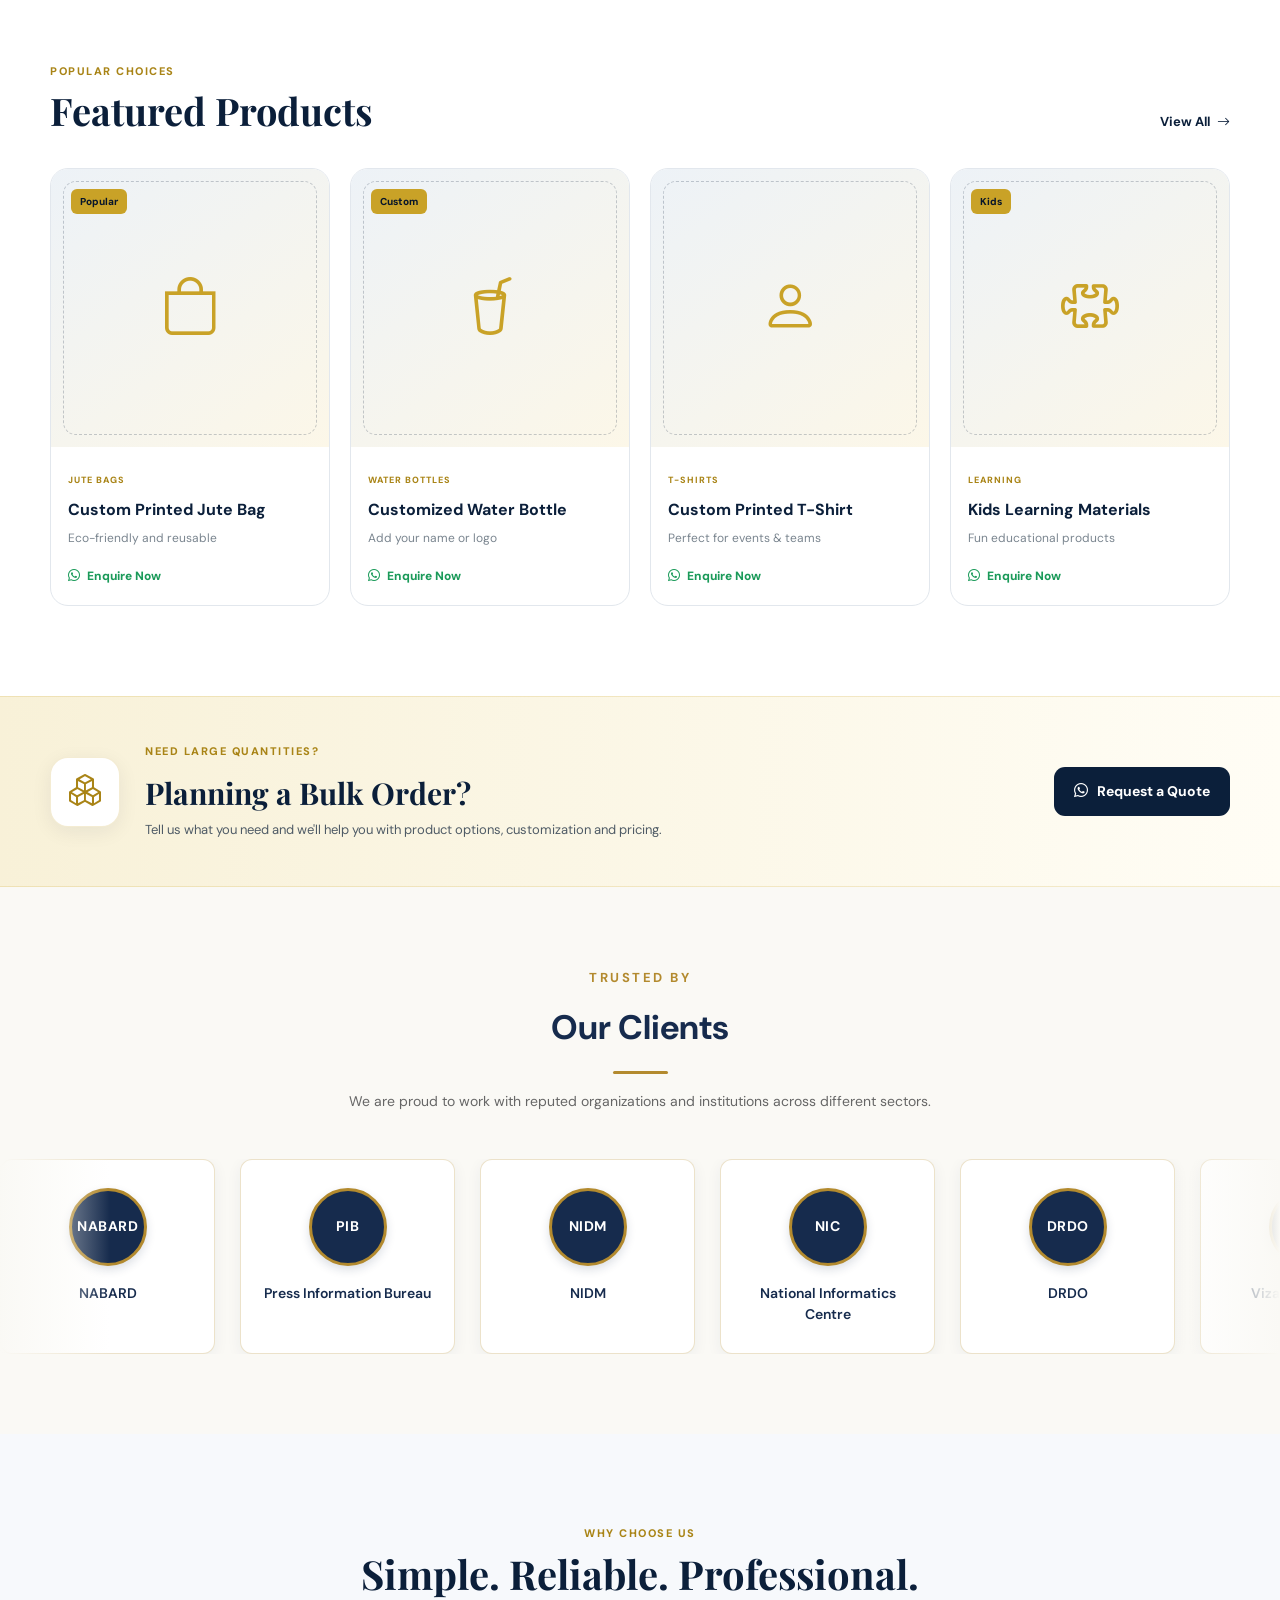
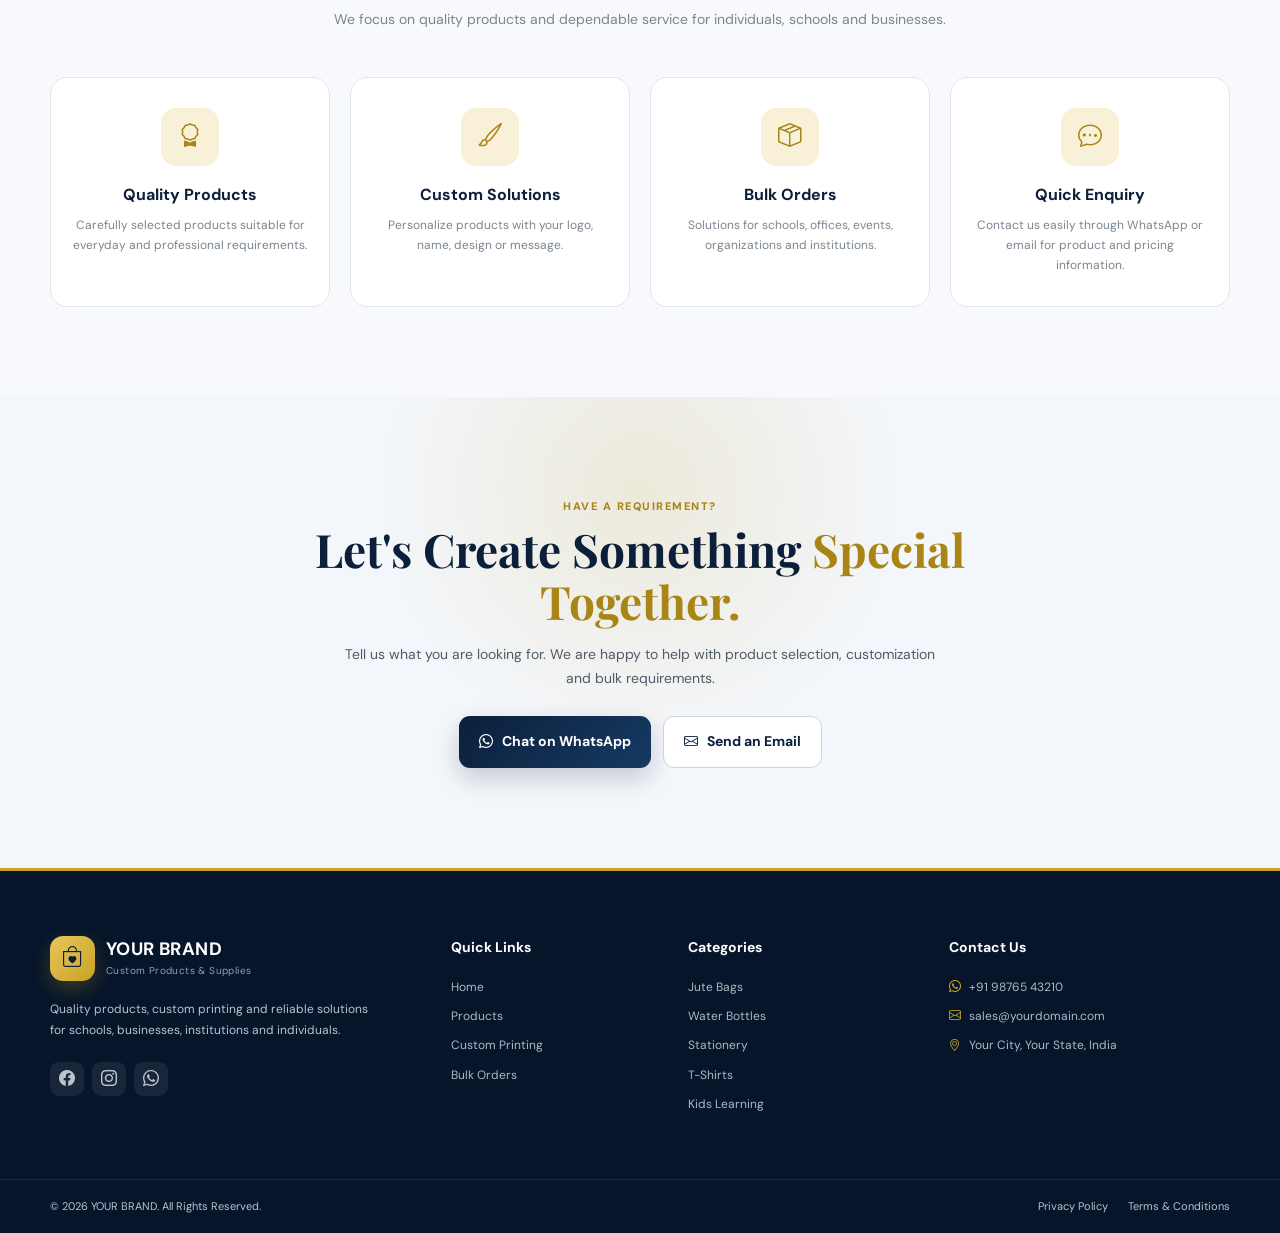
==== commit 2e366494: "Update index.html" ====
--- a/index.html
+++ b/index.html
@@ -338,7 +338,7 @@
     <header class="main-header">
       <div class="container navbar">
         <a href="index.html" class="logo">
-          <img src="images/logo.jpeg" alt="YOUR BRAND" />
+          <img src="images/logo.png" alt="YOUR BRAND" />
         </a>
 
         <nav class="nav-menu">
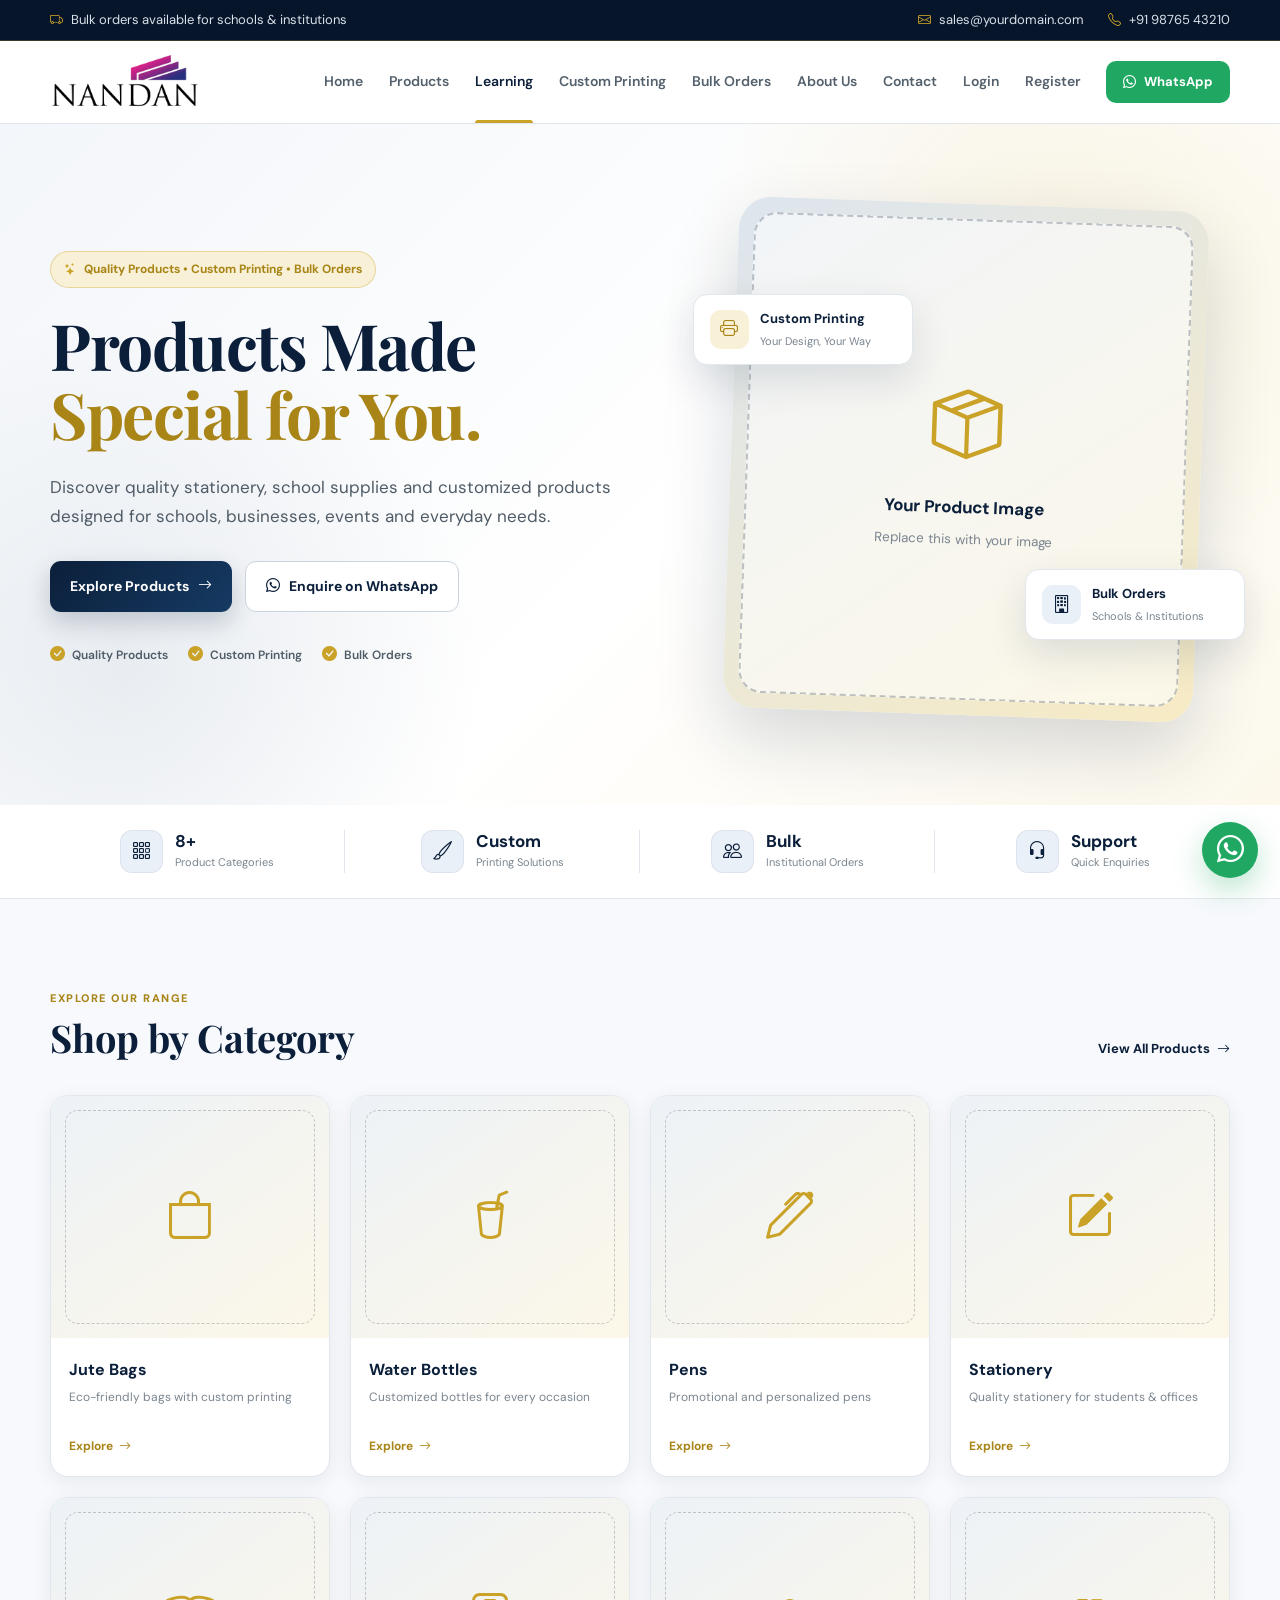
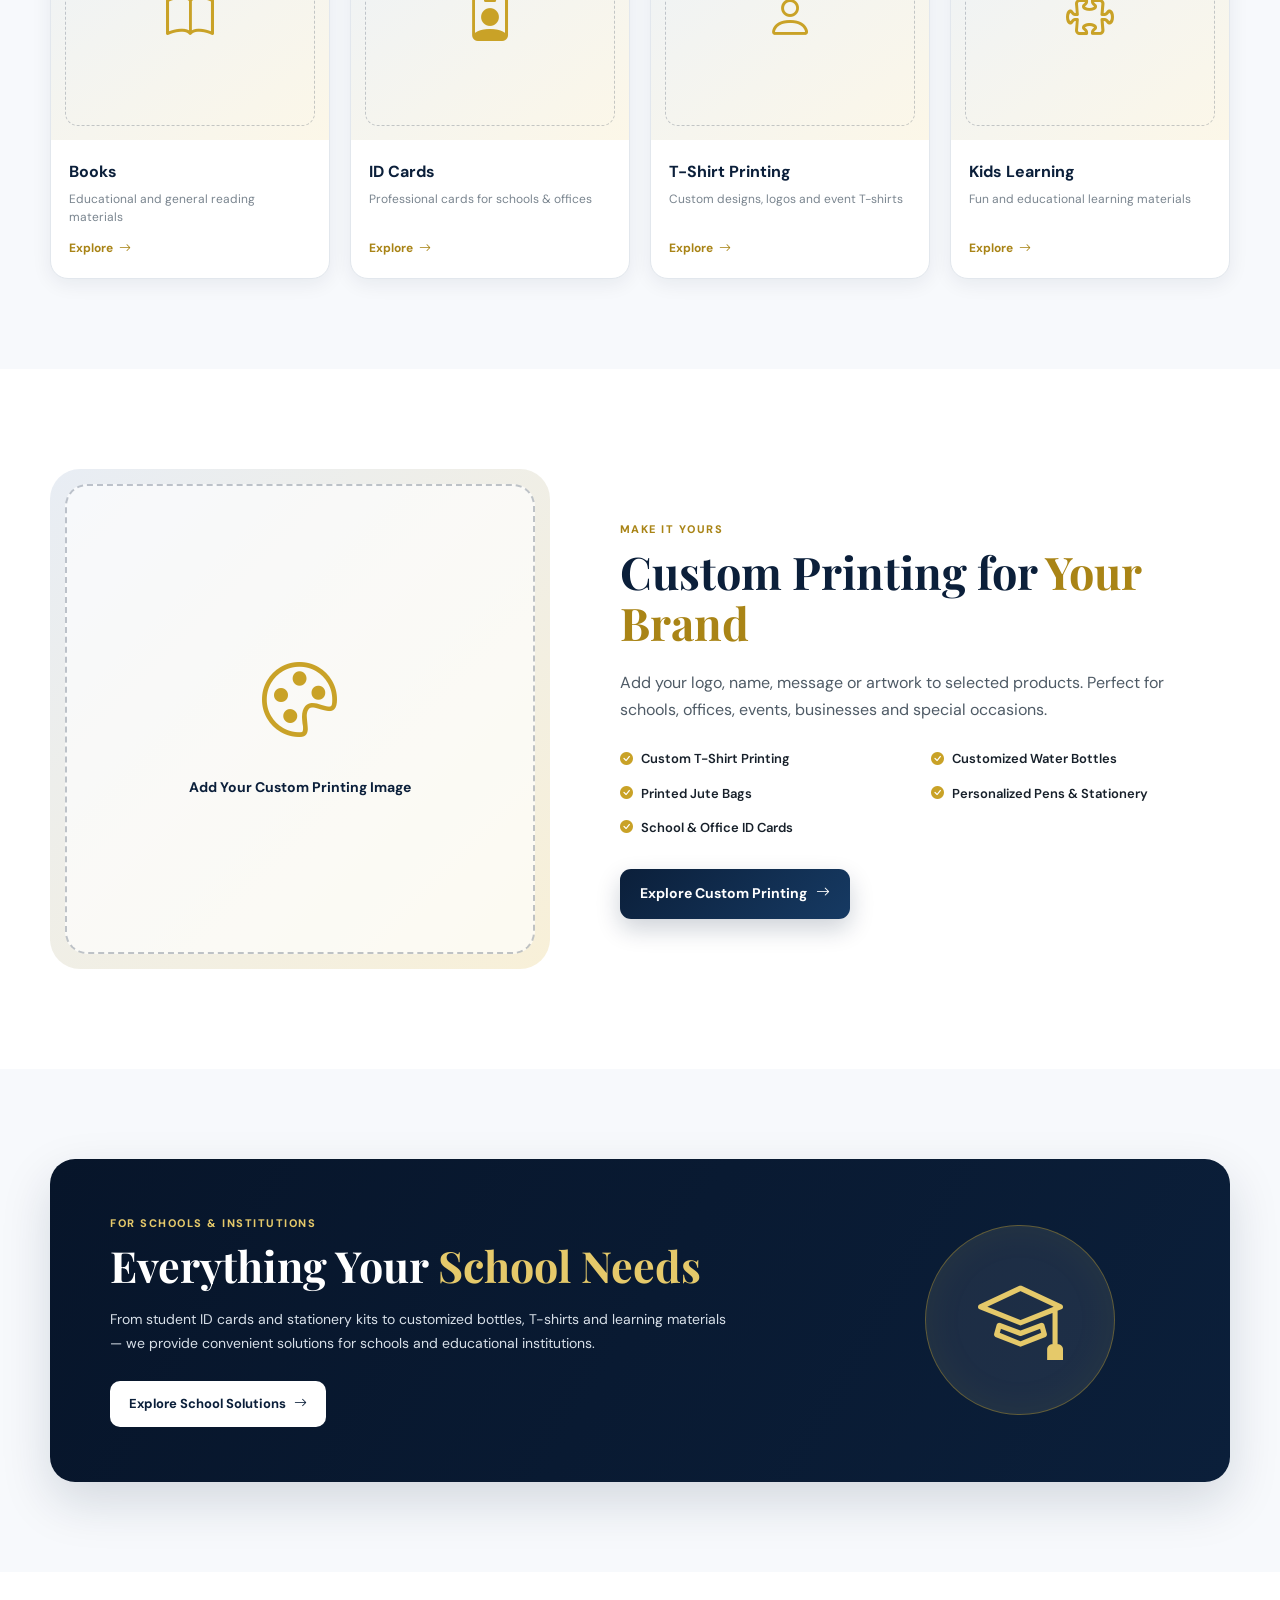
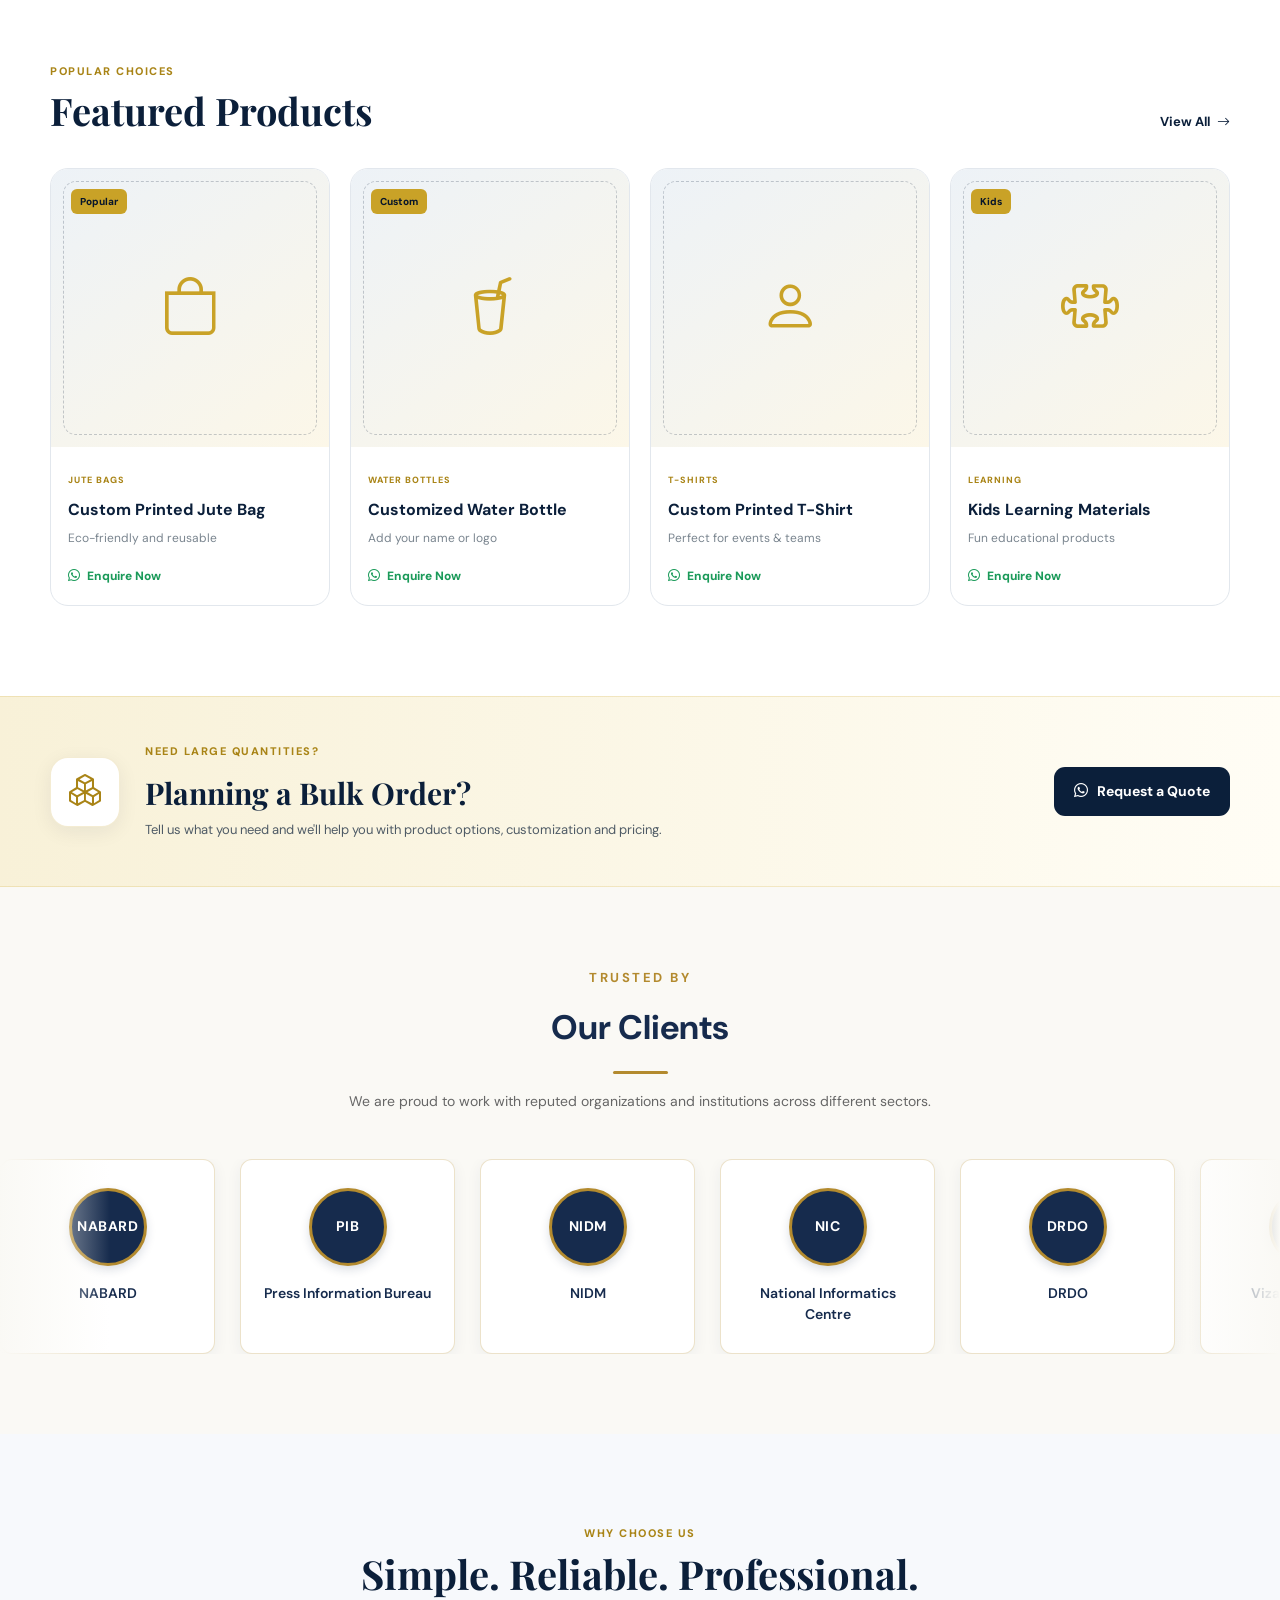
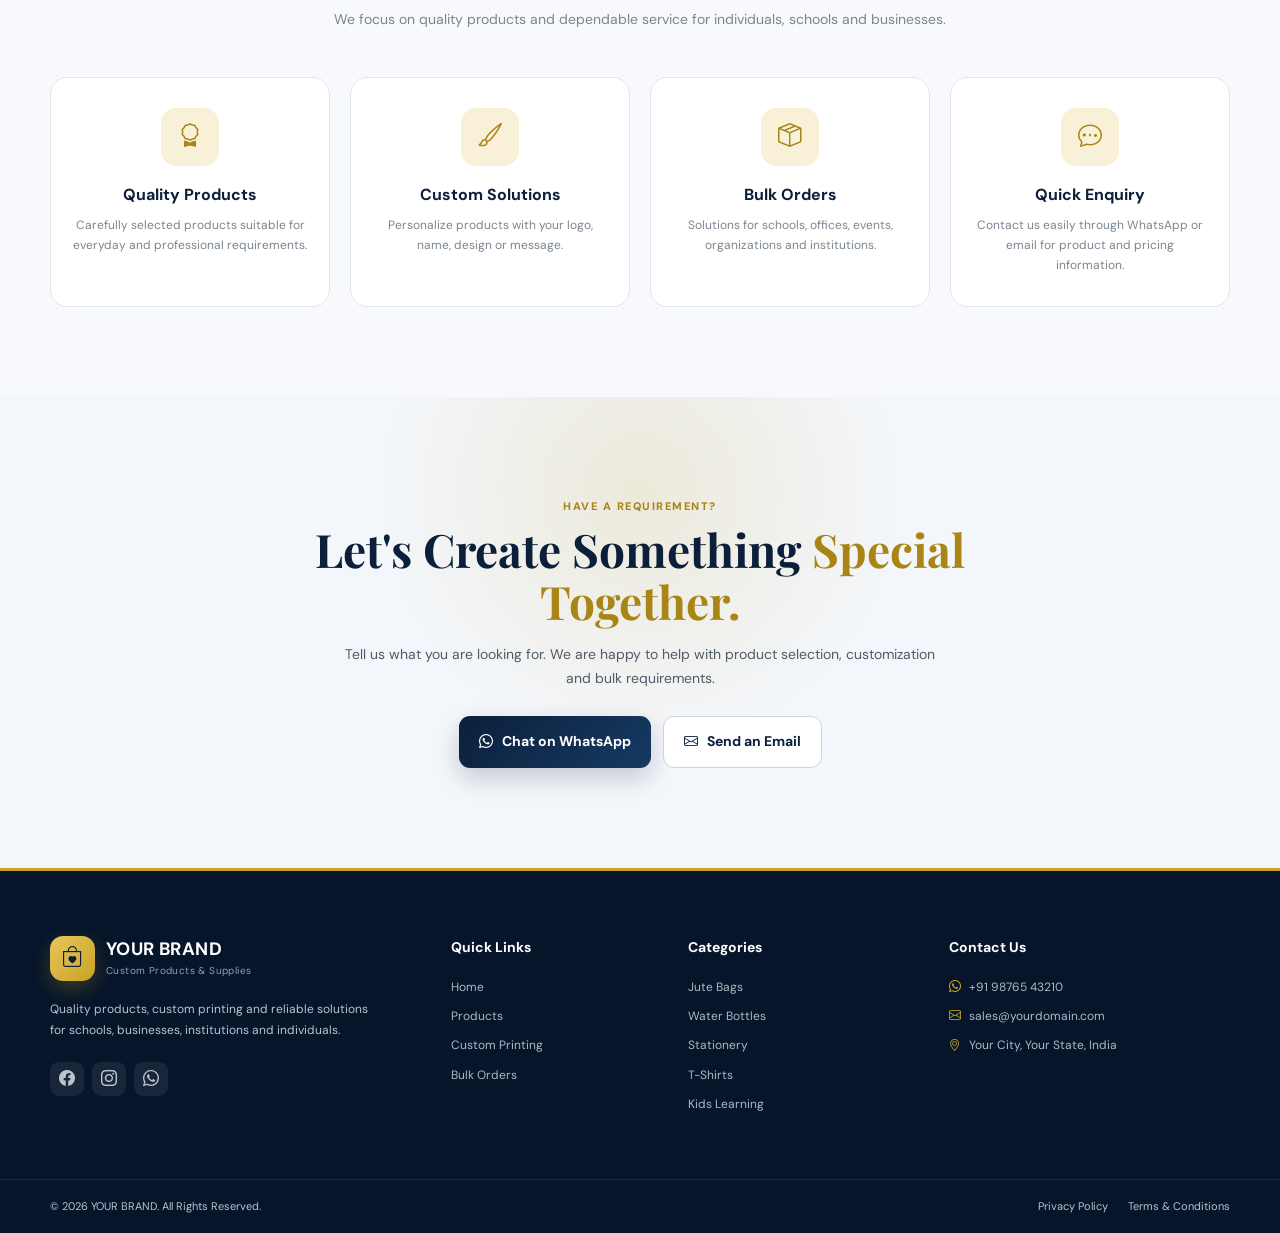
==== commit 7d0ebf71: "Update index.html" ====
--- a/index.html
+++ b/index.html
@@ -345,6 +345,8 @@
           <a href="index.html"> Home </a>
 
           <a href="products.html"> Products </a>
+
+          <a href="learning.html" class="active"> Learning </a>
 
           <a href="custom-printing.html"> Custom Printing </a>
 
@@ -398,6 +400,8 @@
 
       <a href="products.html"> Products </a>
 
+      <a href="learning.html" class="active"> Learning </a>
+
       <a href="custom-printing.html"> Custom Printing </a>
 
       <a href="bulk-orders.html"> Bulk Orders </a>
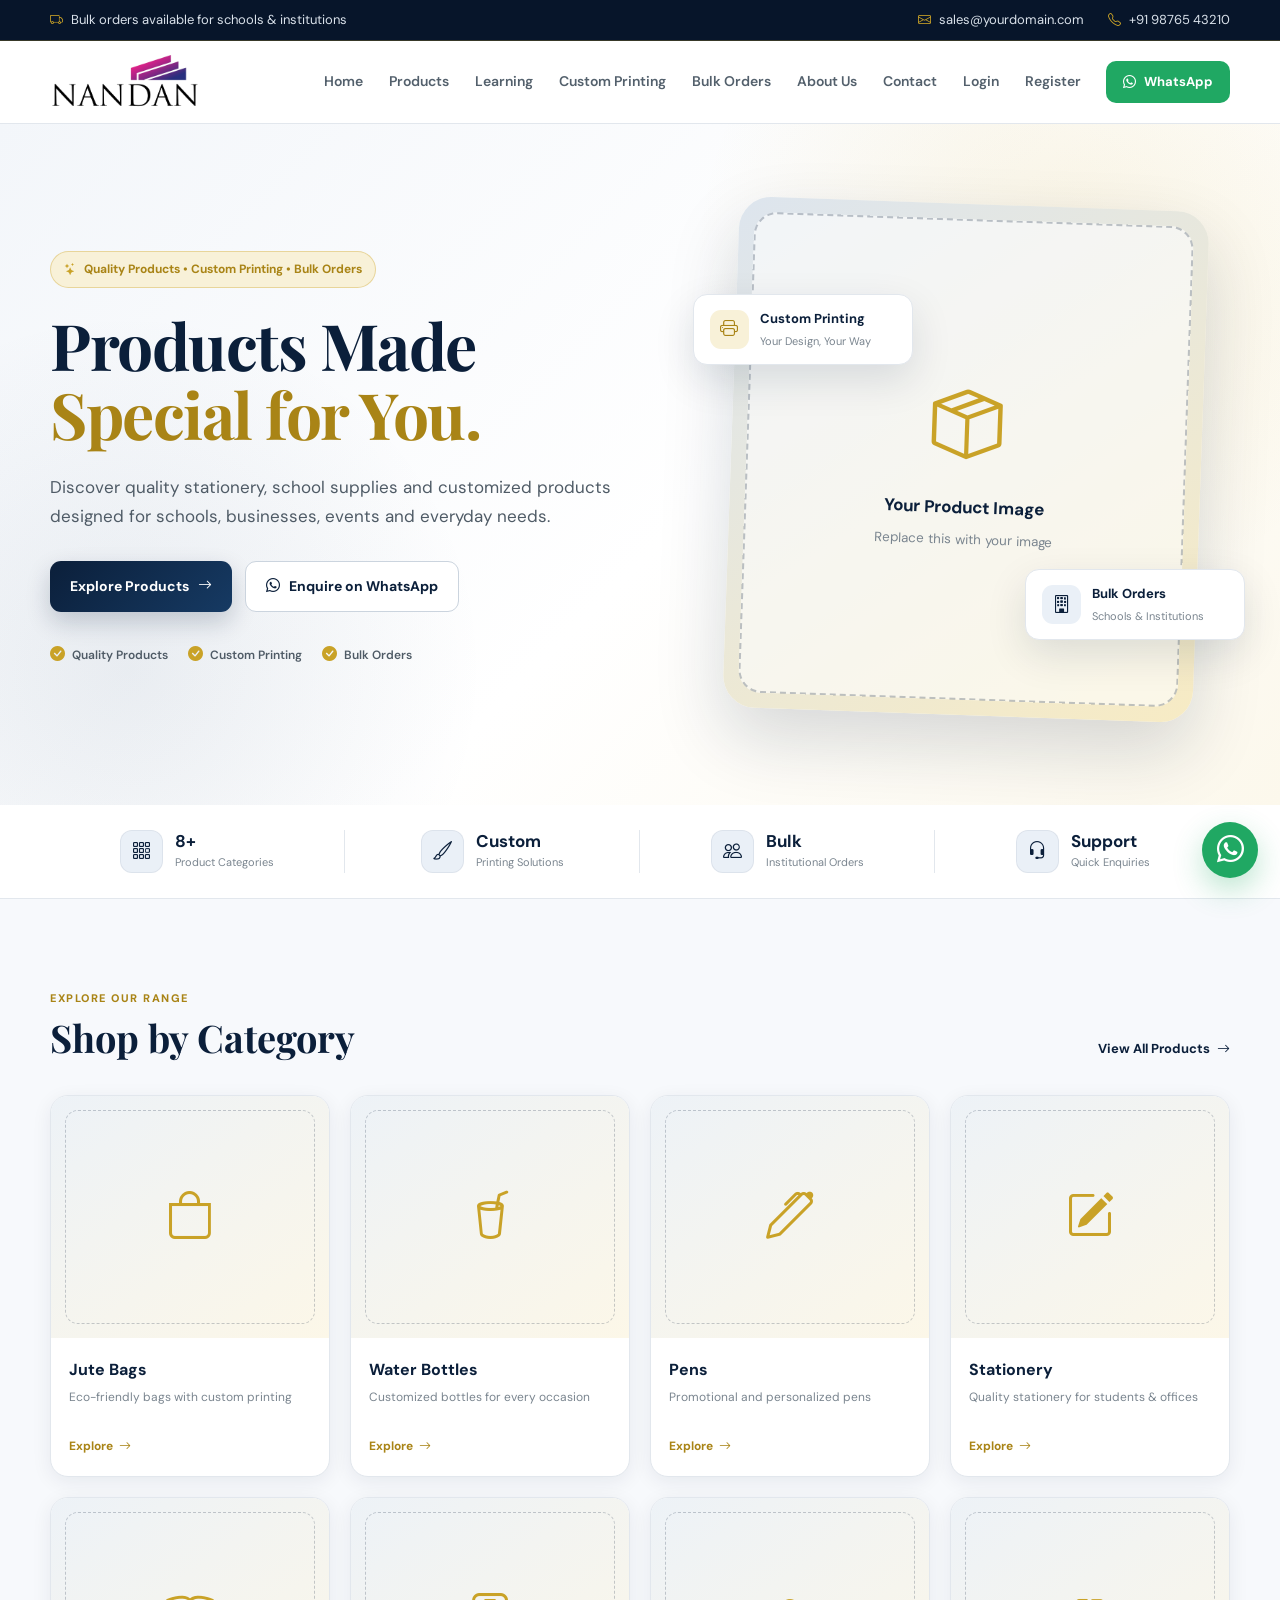
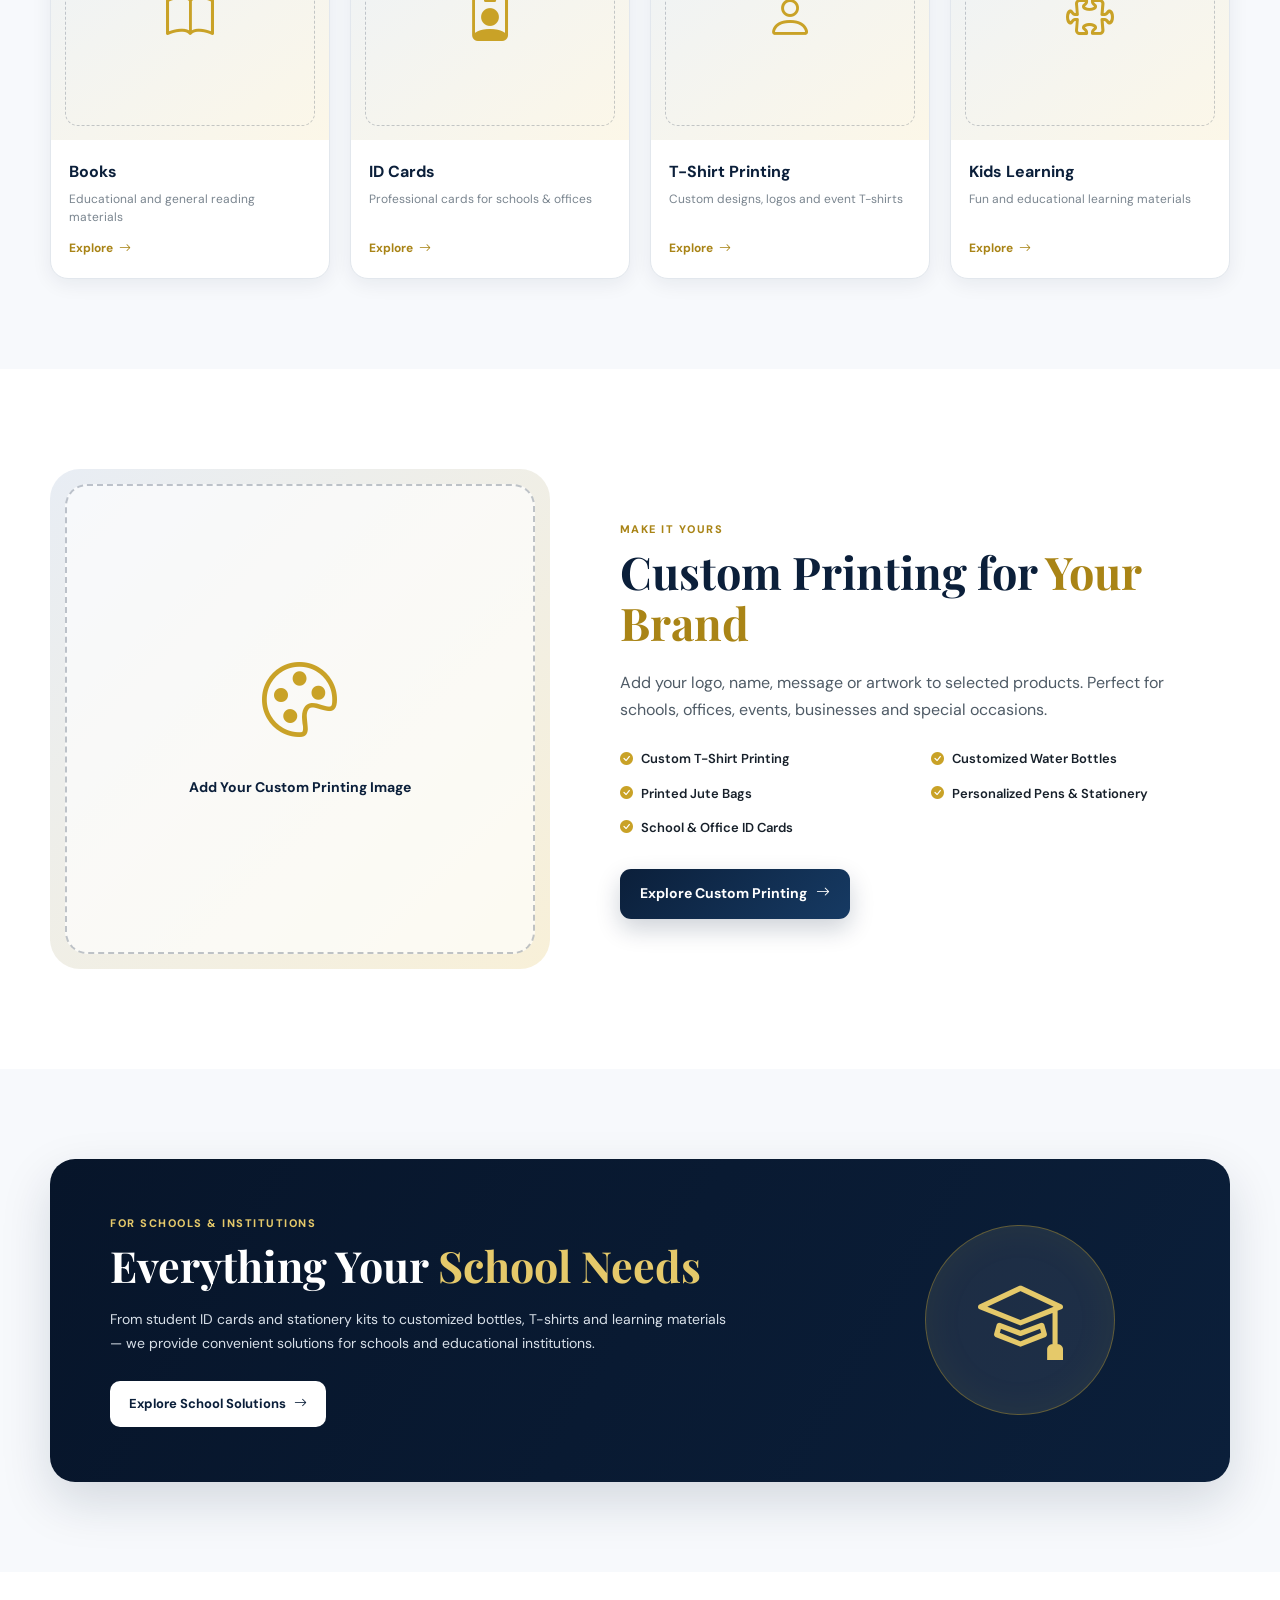
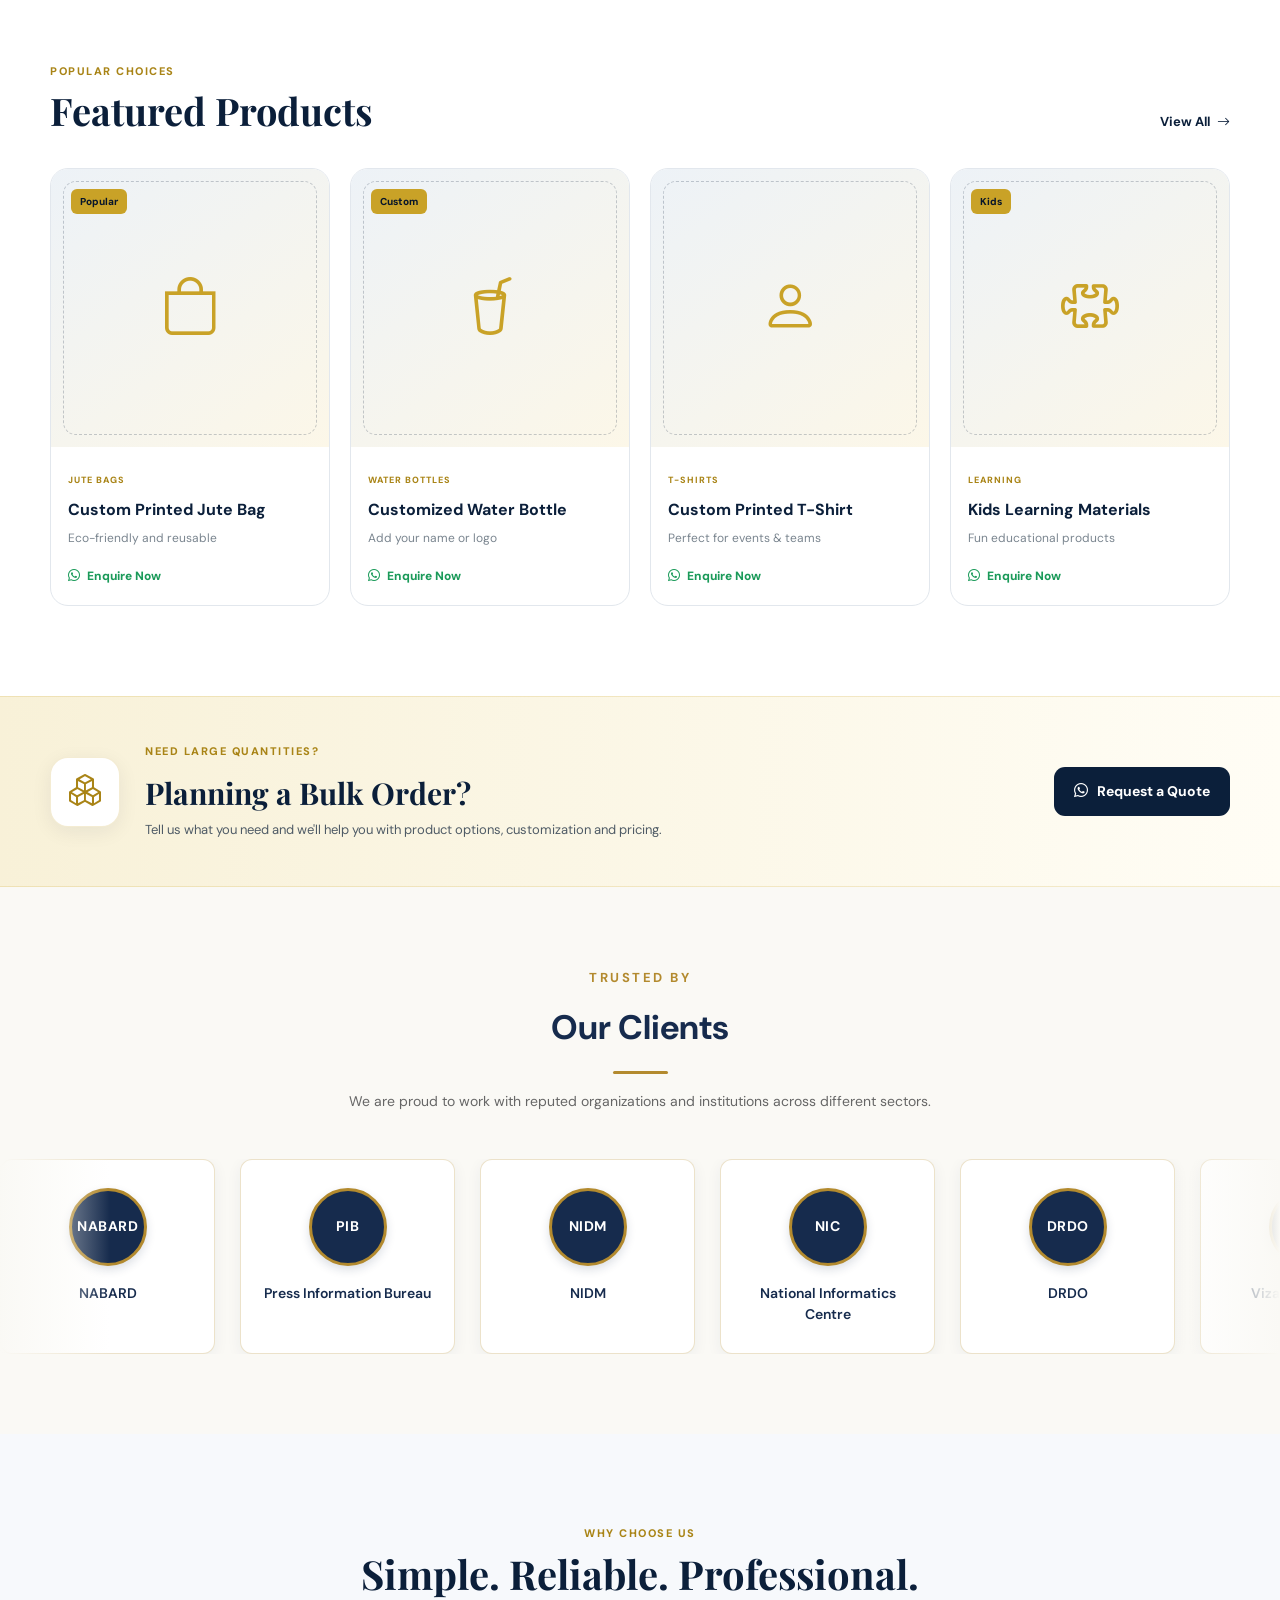
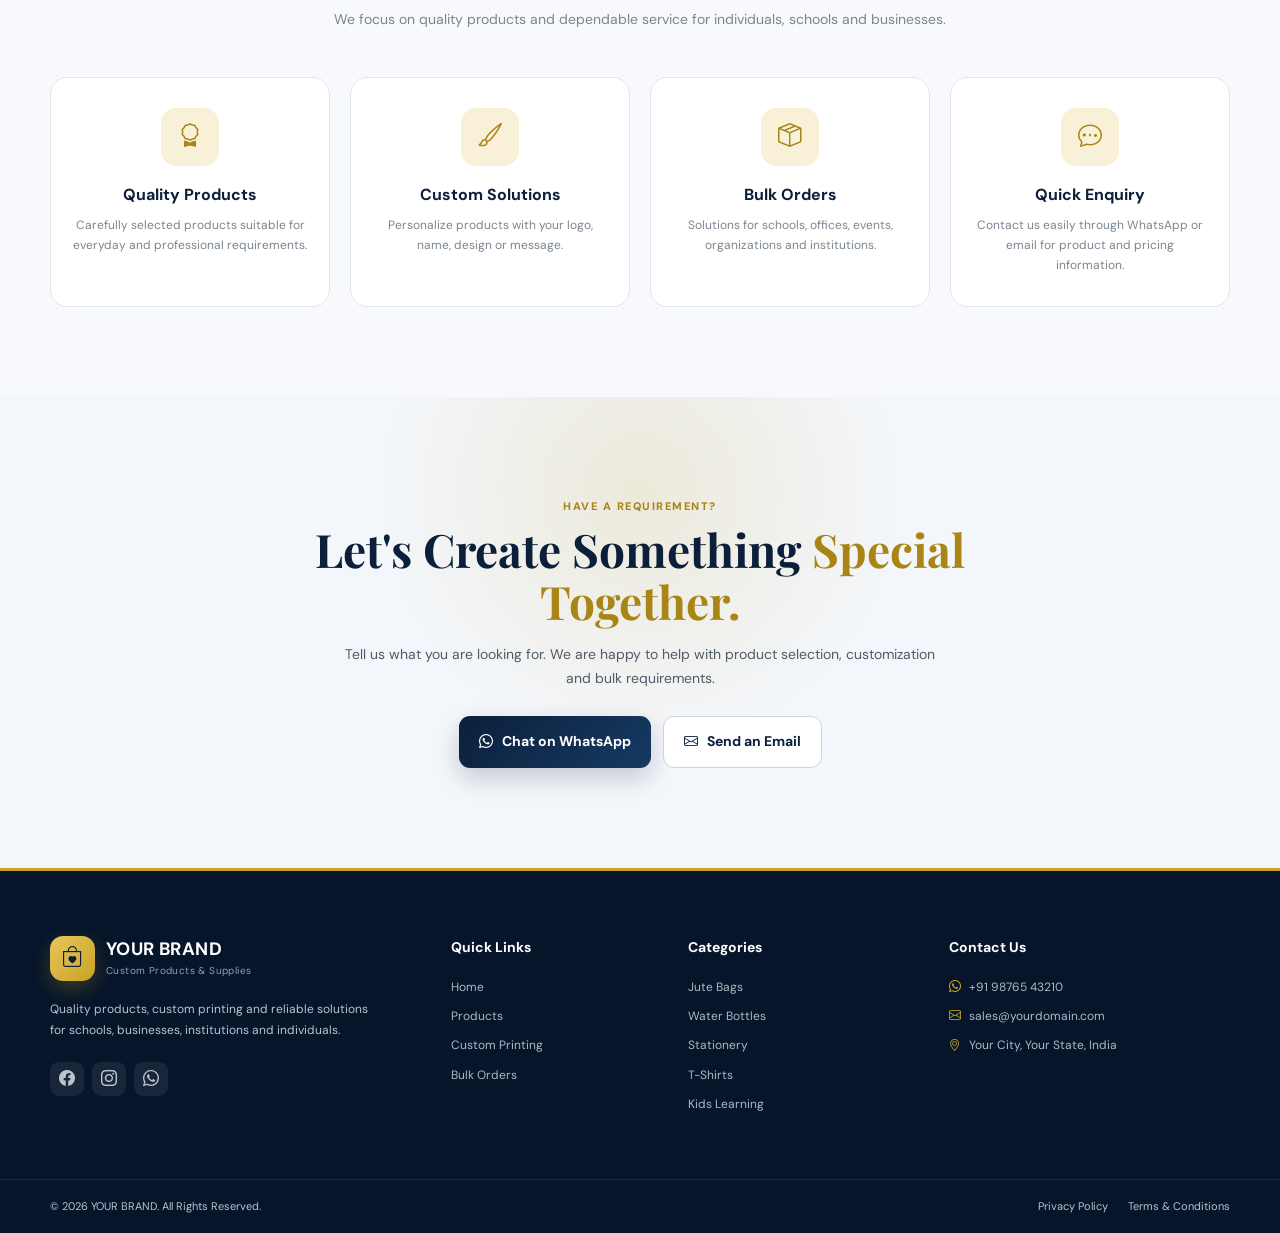
==== commit a7f9c0a6: "Update index.html" ====
--- a/index.html
+++ b/index.html
@@ -346,7 +346,7 @@
 
           <a href="products.html"> Products </a>
 
-          <a href="learning.html" class="active"> Learning </a>
+          <a href="learning.html"> Learning </a>
 
           <a href="custom-printing.html"> Custom Printing </a>
 
@@ -400,7 +400,7 @@
 
       <a href="products.html"> Products </a>
 
-      <a href="learning.html" class="active"> Learning </a>
+      <a href="learning.html"> Learning </a>
 
       <a href="custom-printing.html"> Custom Printing </a>
 
